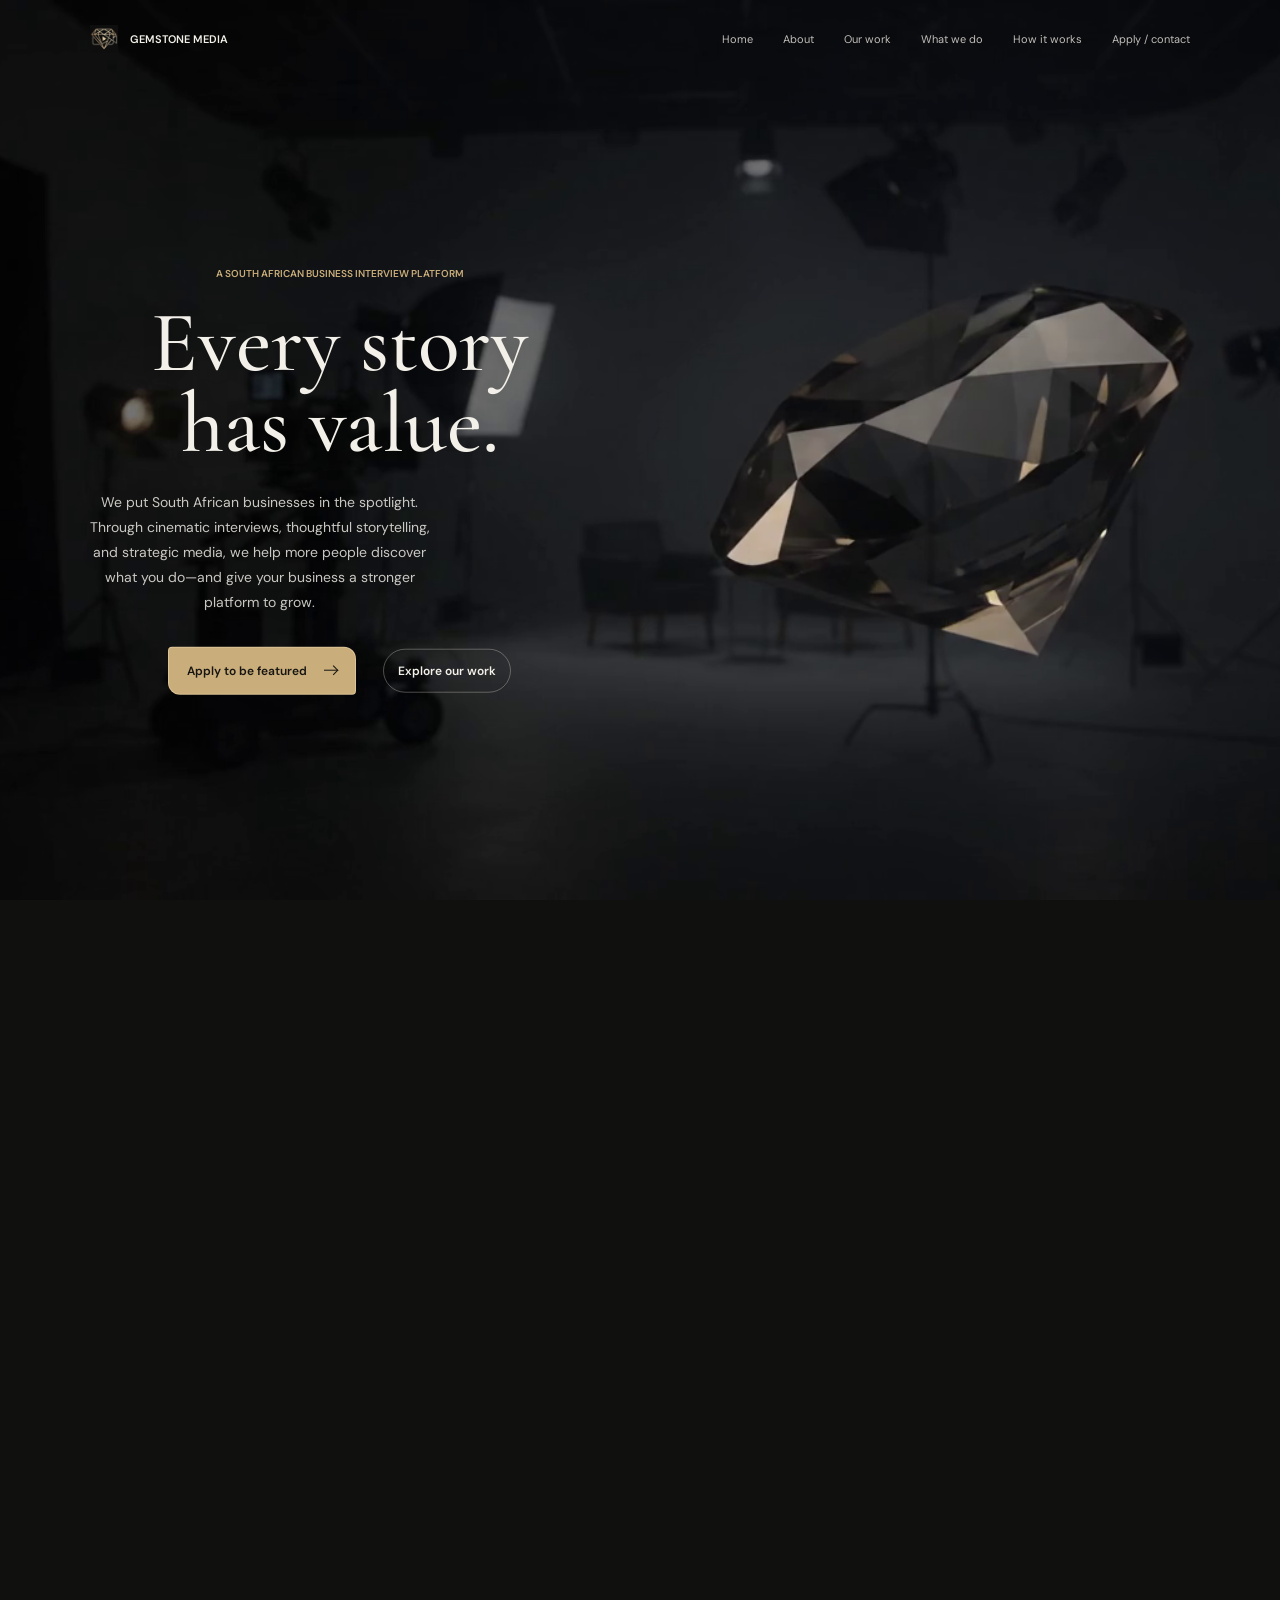
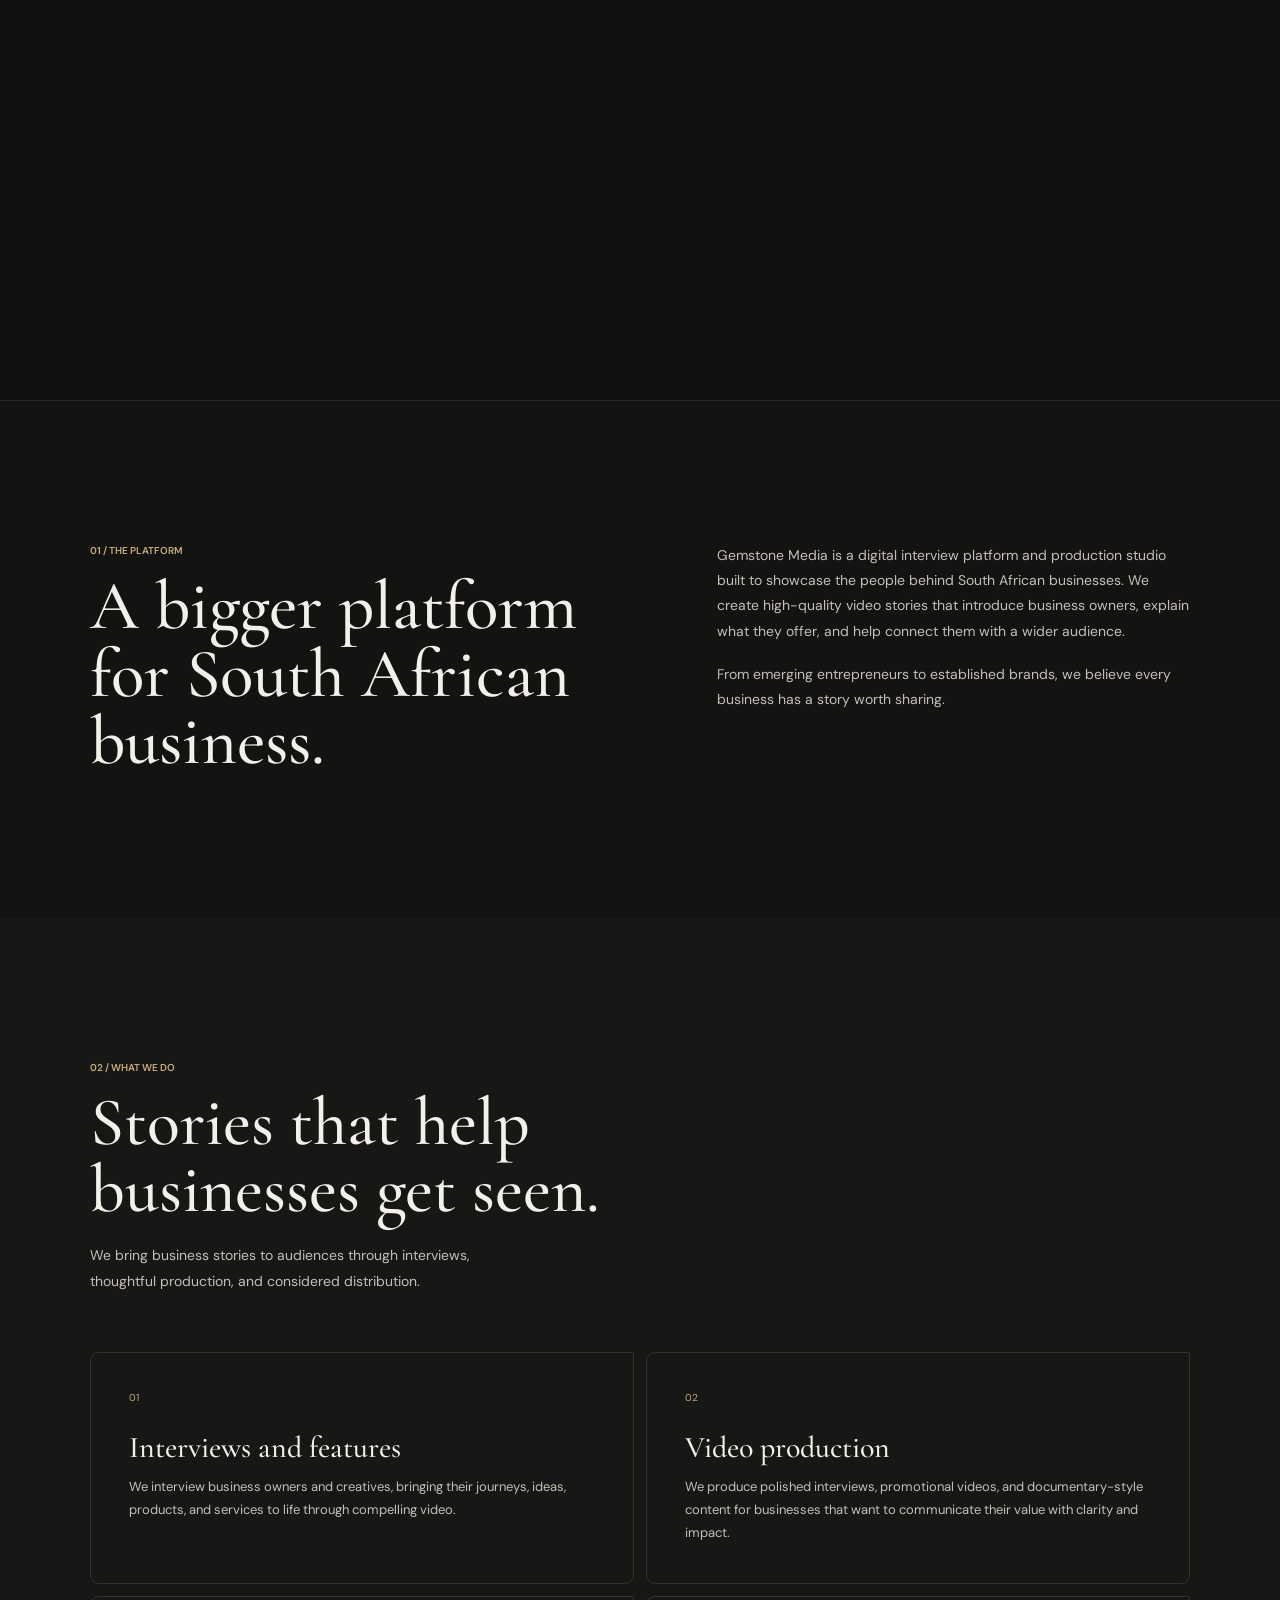
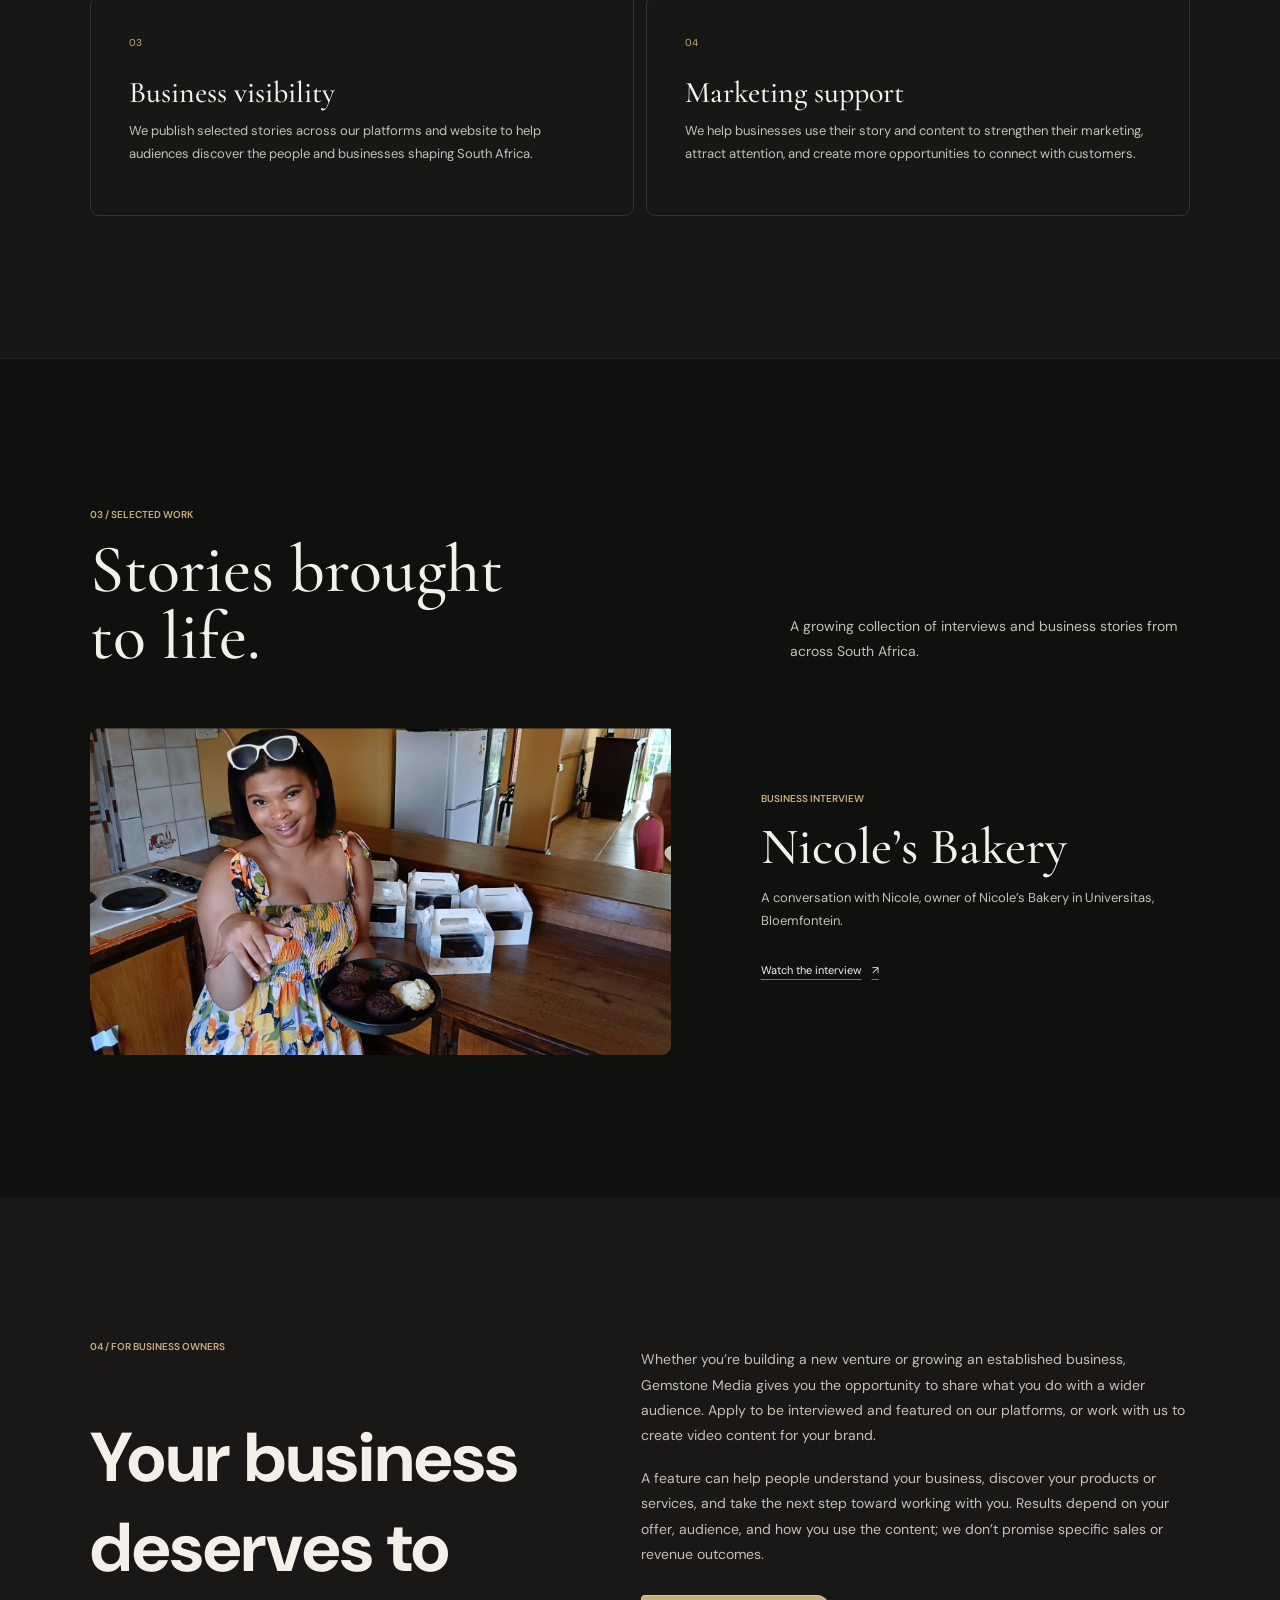
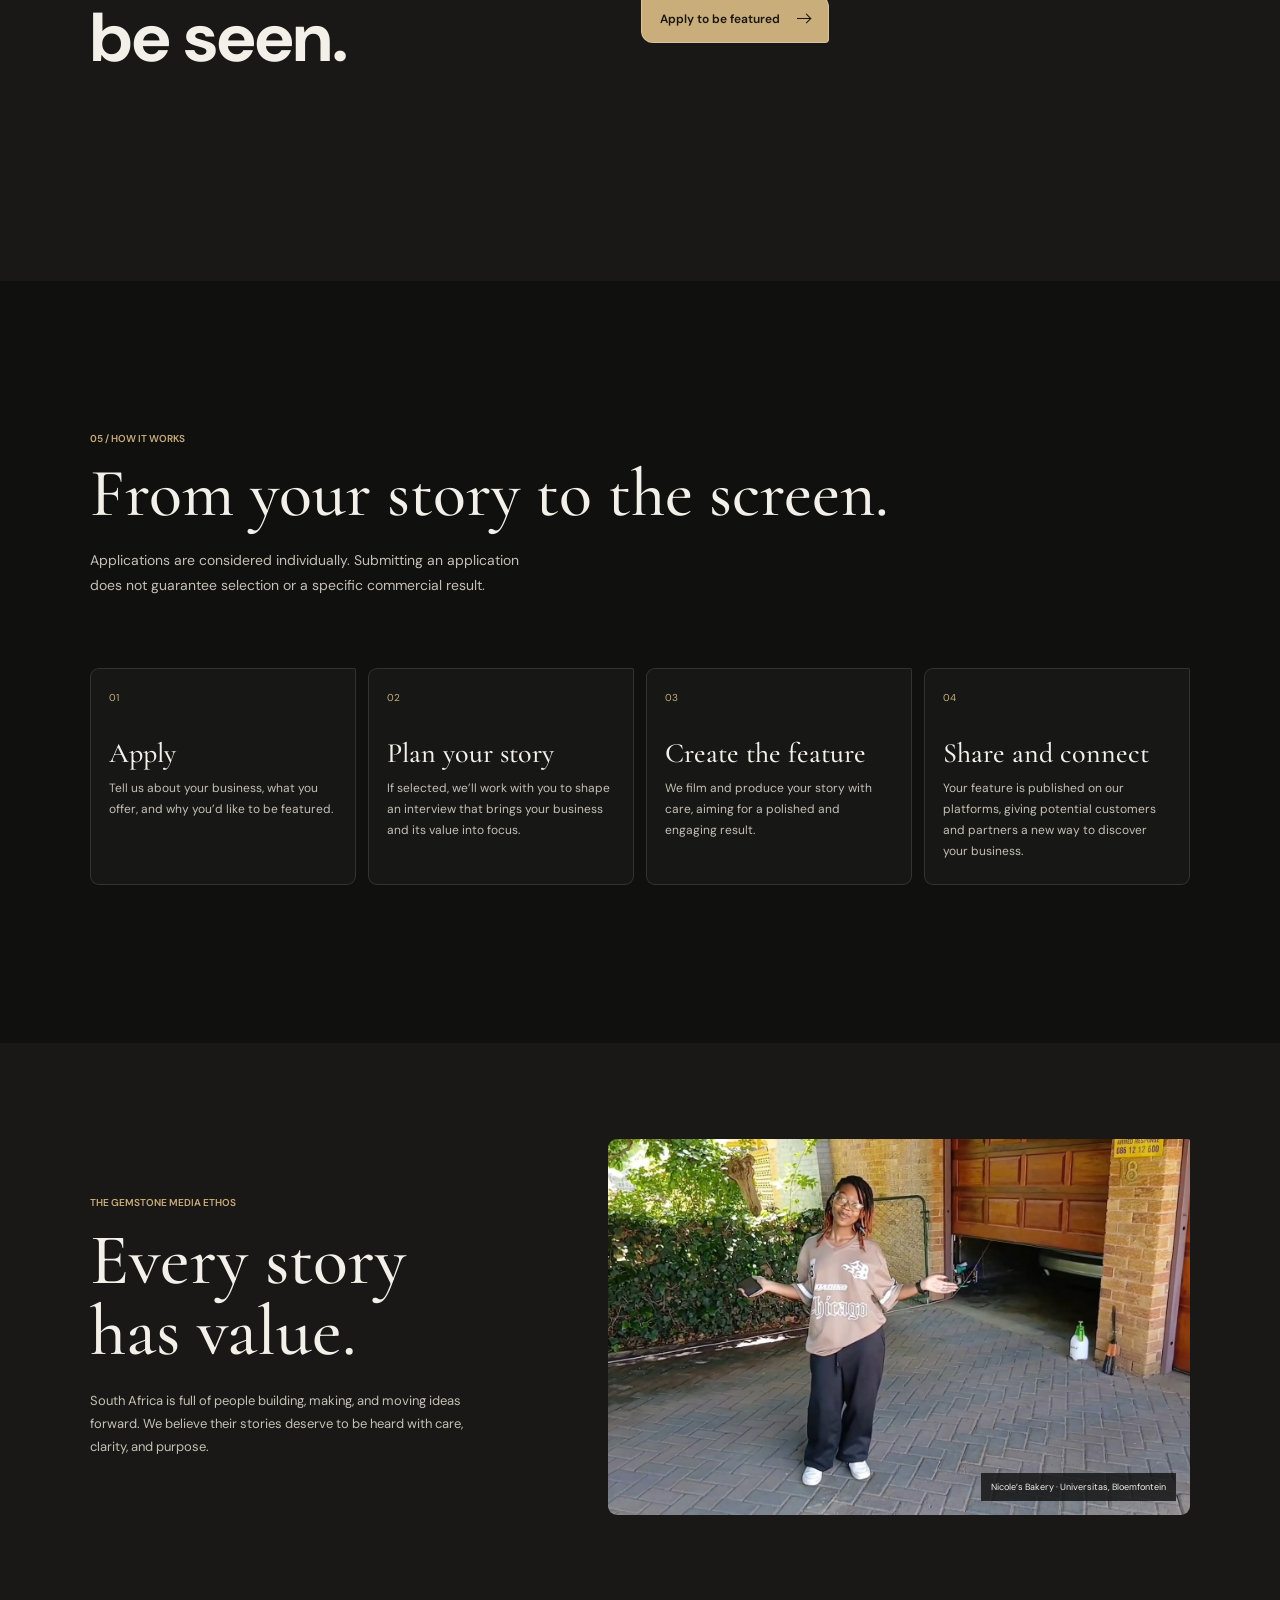
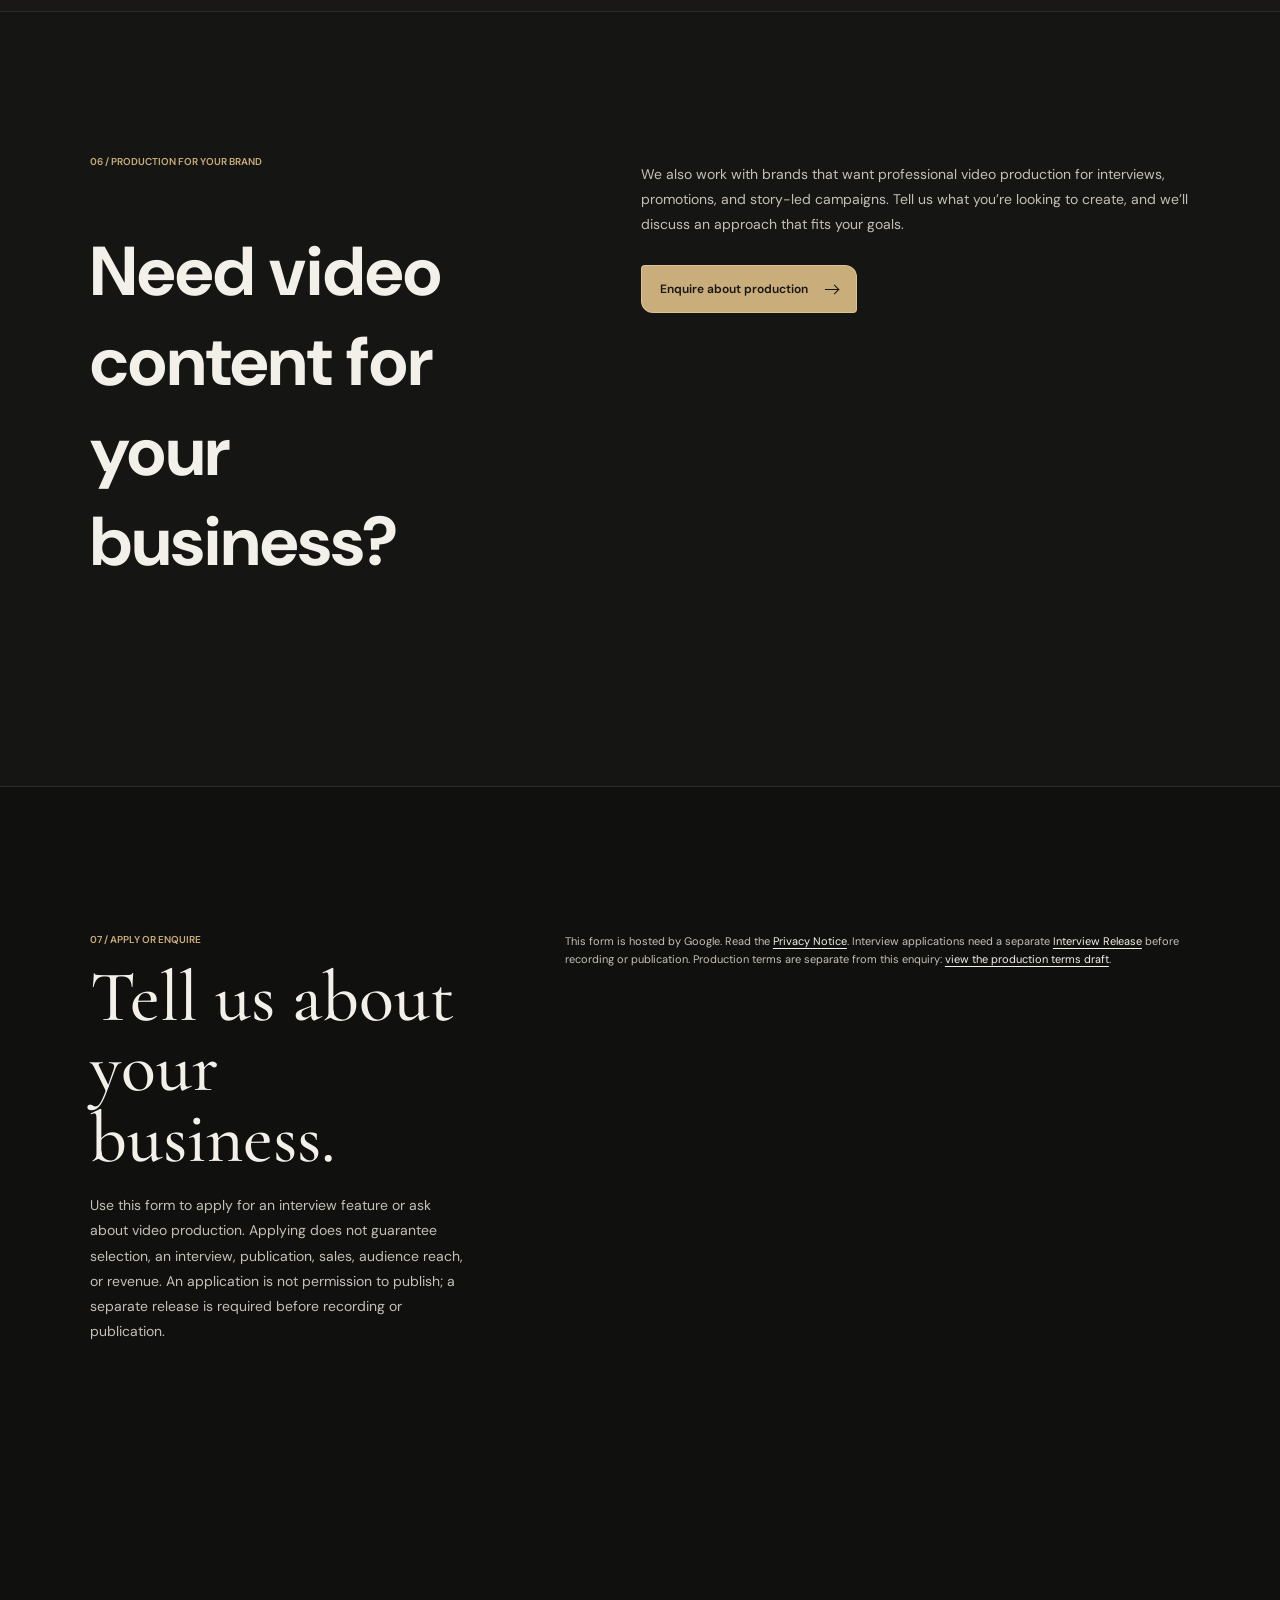
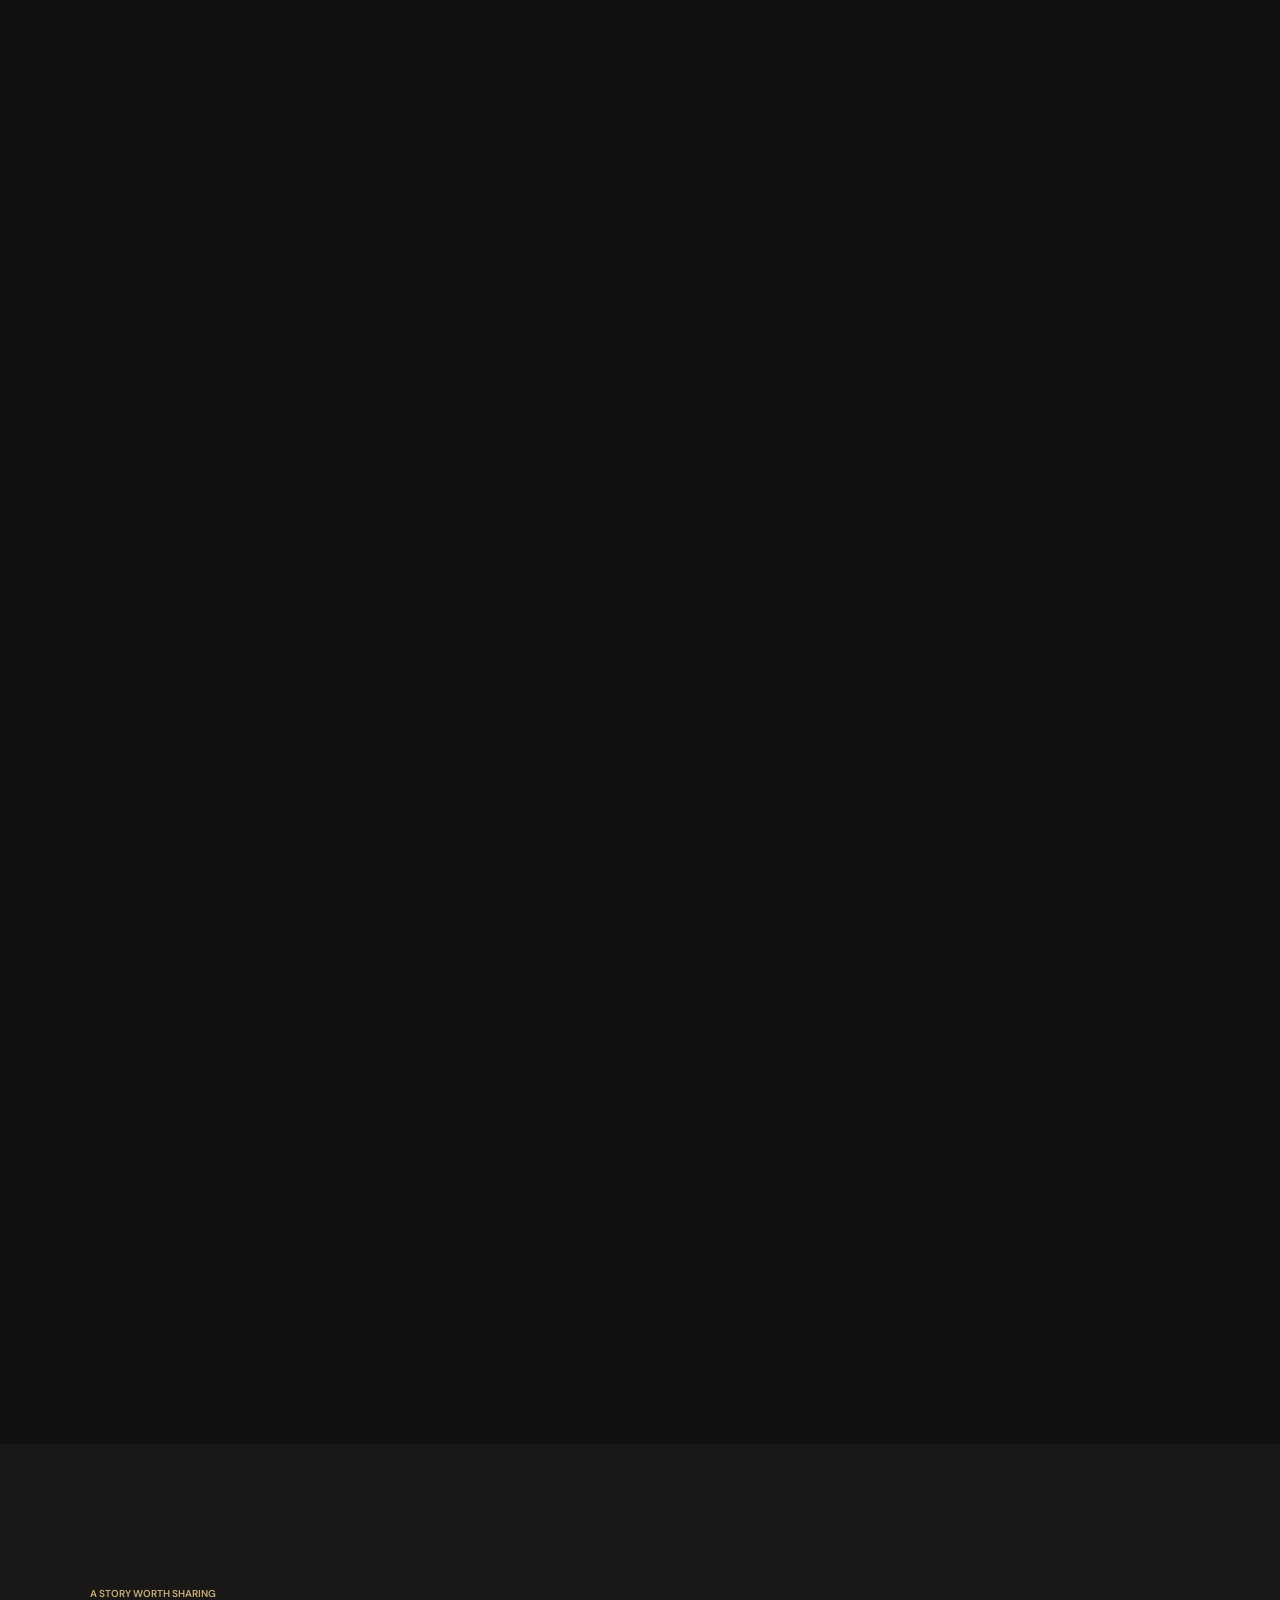
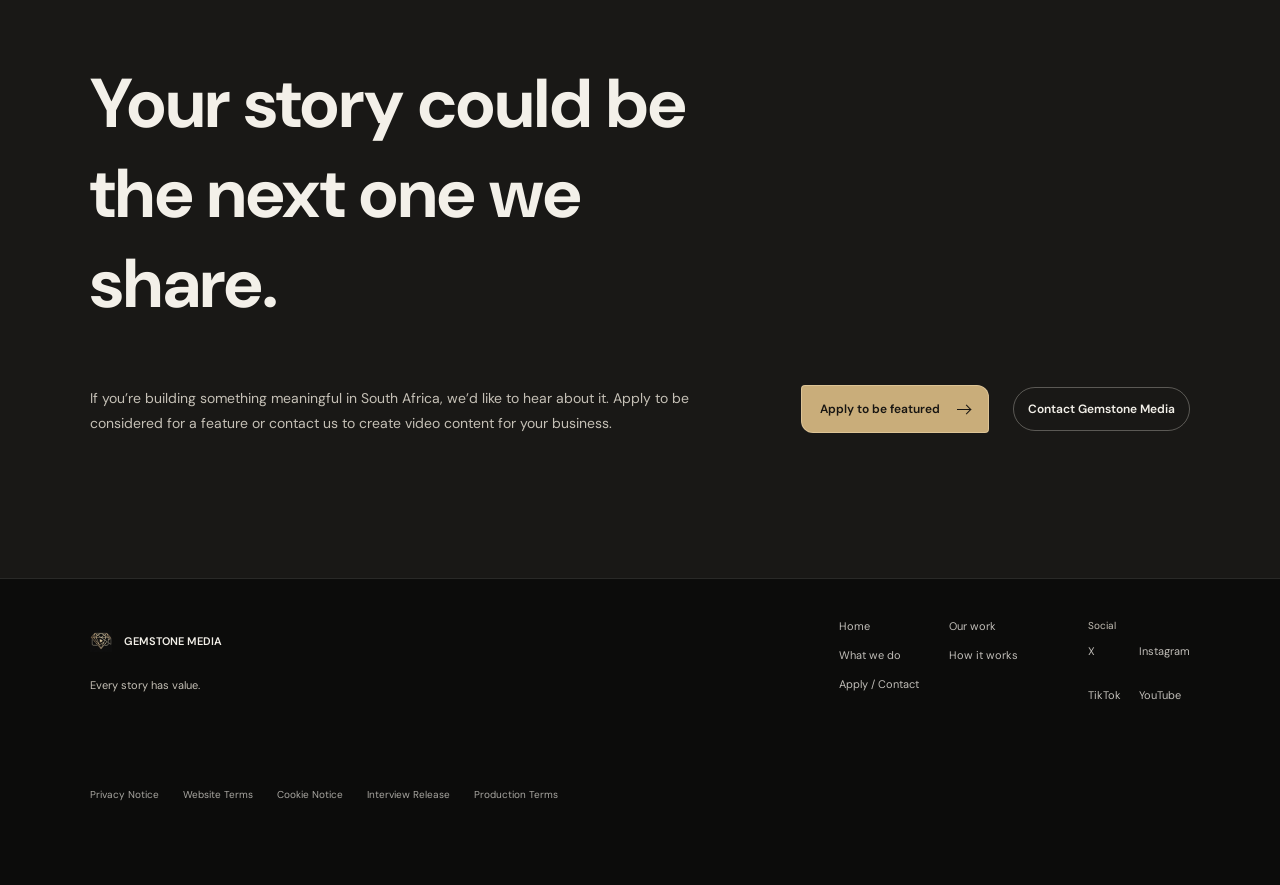
==== gemstone/index.html @ 024db3b8 "Add Gemstone Media website and policy drafts" ====
<!doctype html>
<html lang="en">
  <head>
    <meta charset="utf-8">
    <meta name="viewport" content="width=device-width, initial-scale=1">
    <meta name="theme-color" content="#10100f">
    <meta name="description" content="Gemstone Media is a South African business interview platform and video production studio. Every story has value.">
    <link rel="icon" href="/favicon/gemstone-favicon.ico" sizes="any">
    <link rel="icon" type="image/png" href="/favicon/gemstone-favicon.png" sizes="512x512">
    <link rel="apple-touch-icon" href="/favicon/gemstone-favicon.png">
    <title>Gemstone Media | South African Business Stories</title>
    <link rel="preconnect" href="https://fonts.googleapis.com">
    <link rel="preconnect" href="https://fonts.gstatic.com" crossorigin>
    <link href="https://fonts.googleapis.com/css2?family=Cormorant+Garamond:wght@400;500;600&family=DM+Sans:wght@400;500;600&display=swap" rel="stylesheet">
    <link rel="stylesheet" href="./styles.css?v=policies-draft">
    <script src="./script.js?v=business-platform-motion" defer></script>
  </head>
  <body>
    <header class="site-nav" id="site-nav">
      <a class="wordmark" href="#hero" aria-label="Gemstone Media home">
        <img class="brand-emblem" src="/favicon/gemstone-favicon.png" alt="" width="28" height="28">
        <span>GEMSTONE MEDIA</span>
      </a>
      <nav class="site-links" id="site-links" aria-label="Main navigation">
        <a href="#hero">Home</a>
        <a href="#about">About</a>
        <a href="#work">Our work</a>
        <a href="#services">What we do</a>
        <a href="#how-it-works">How it works</a>
        <a href="#contact">Apply / contact</a>
      </nav>
      <button class="nav-toggle" type="button" aria-expanded="false" aria-controls="site-links" aria-label="Open navigation">
        <span class="nav-toggle__label">Menu</span>
        <span class="nav-toggle__icon" aria-hidden="true"></span>
      </button>
    </header>

    <main>
      <section class="hero" id="hero" aria-label="Gemstone Media introduction">
        <div class="stage">
          <img class="poster" src="./frame01.png" alt="" fetchpriority="high">
          <canvas class="sequence" aria-hidden="true"></canvas>

          <div class="hero-copy">
            <p class="eyebrow" data-motion-reveal>A South African business interview platform</p>
            <h1 data-motion-reveal>Every story<br>has value.</h1>
            <p class="intro" data-motion-reveal>We put South African businesses in the spotlight. Through cinematic interviews, thoughtful storytelling, and strategic media, we help more people discover what you do—and give your business a stronger platform to grow.</p>
            <div class="actions" data-motion-reveal>
              <a class="button button--primary" href="#contact" data-project-type="Apply for an interview feature">
                Apply to be featured
                <span class="button__arrow" aria-hidden="true"></span>
              </a>
              <a class="button button--quiet" href="#work">Explore our work</a>
            </div>
          </div>

          <div class="loading" id="loading" role="status" aria-live="polite">
            <span class="loading__line" aria-hidden="true"><span id="loading-progress"></span></span>
            <span id="loading-label">Preparing the film</span>
          </div>

        </div>
      </section>

      <section class="about section" id="about" aria-labelledby="about-title">
        <div class="section-shell">
          <div class="section-heading section-heading--split" data-motion-reveal>
            <div>
              <p class="section-kicker">01 / The platform</p>
              <h2 id="about-title">A bigger platform for South African business.</h2>
            </div>
            <div class="section-lede about-copy">
              <p>Gemstone Media is a digital interview platform and production studio built to showcase the people behind South African businesses. We create high-quality video stories that introduce business owners, explain what they offer, and help connect them with a wider audience.</p>
              <p>From emerging entrepreneurs to established brands, we believe every business has a story worth sharing.</p>
            </div>
          </div>
        </div>
      </section>

      <section class="services section" id="services" aria-labelledby="services-title">
        <div class="section-shell">
          <div class="section-heading" data-motion-reveal>
            <p class="section-kicker">02 / What we do</p>
            <h2 id="services-title">Stories that help<br>businesses get seen.</h2>
            <p class="section-lede">We bring business stories to audiences through interviews, thoughtful production, and considered distribution.</p>
          </div>
          <div class="service-grid" data-motion-stagger>
            <article class="service-card" data-motion-reveal tabindex="0">
              <span class="service-number">01</span>
              <h3>Interviews and features</h3>
              <p>We interview business owners and creatives, bringing their journeys, ideas, products, and services to life through compelling video.</p>
            </article>
            <article class="service-card" data-motion-reveal tabindex="0">
              <span class="service-number">02</span>
              <h3>Video production</h3>
              <p>We produce polished interviews, promotional videos, and documentary-style content for businesses that want to communicate their value with clarity and impact.</p>
            </article>
            <article class="service-card" data-motion-reveal tabindex="0">
              <span class="service-number">03</span>
              <h3>Business visibility</h3>
              <p>We publish selected stories across our platforms and website to help audiences discover the people and businesses shaping South Africa.</p>
            </article>
            <article class="service-card" data-motion-reveal tabindex="0">
              <span class="service-number">04</span>
              <h3>Marketing support</h3>
              <p>We help businesses use their story and content to strengthen their marketing, attract attention, and create more opportunities to connect with customers.</p>
            </article>
          </div>
        </div>
      </section>

      <section class="work section" id="work" aria-labelledby="work-title">
        <div class="section-shell">
          <div class="section-heading section-heading--split" data-motion-reveal>
            <div>
              <p class="section-kicker">03 / Selected work</p>
              <h2 id="work-title">Stories brought<br>to life.</h2>
            </div>
            <p class="section-lede">A growing collection of interviews and business stories from across South Africa.</p>
          </div>
          <div class="portfolio-empty">
            <div class="portfolio-empty__visual" data-motion-reveal data-story-reveal>
              <img src="/Interviews/interview.jpg" alt="Nicole’s Bakery interview in Universitas, Bloemfontein." loading="lazy" decoding="async">
            </div>
            <div class="portfolio-empty__copy" data-motion-reveal>
              <p class="project-category">Business interview</p>
              <h3>Nicole’s Bakery</h3>
              <p>A conversation with Nicole, owner of Nicole’s Bakery in Universitas, Bloemfontein.</p>
              <a class="text-link" href="https://youtu.be/7gqPWNqNqIw" target="_blank" rel="noopener noreferrer">Watch the interview <span aria-hidden="true">↗</span></a>
            </div>
          </div>
        </div>
      </section>

      <section class="business section" id="for-business" aria-labelledby="business-title">
        <div class="section-shell business-layout">
          <div data-motion-reveal>
            <p class="section-kicker">04 / For business owners</p>
            <h2 id="business-title">Your business deserves to be seen.</h2>
          </div>
          <div class="business-copy" data-motion-reveal>
            <p>Whether you’re building a new venture or growing an established business, Gemstone Media gives you the opportunity to share what you do with a wider audience. Apply to be interviewed and featured on our platforms, or work with us to create video content for your brand.</p>
            <p>A feature can help people understand your business, discover your products or services, and take the next step toward working with you. Results depend on your offer, audience, and how you use the content; we don’t promise specific sales or revenue outcomes.</p>
            <a class="button button--primary" href="#contact" data-project-type="Apply for an interview feature">Apply to be featured <span class="button__arrow" aria-hidden="true"></span></a>
          </div>
        </div>
      </section>

      <section class="approach section" id="how-it-works" aria-labelledby="approach-title">
        <div class="section-shell">
          <div class="section-heading" data-motion-reveal>
            <p class="section-kicker">05 / How it works</p>
            <h2 id="approach-title">From your story to the screen.</h2>
            <p class="section-lede">Applications are considered individually. Submitting an application does not guarantee selection or a specific commercial result.</p>
          </div>
          <ol class="process-list" data-motion-stagger>
            <li data-motion-reveal tabindex="0">
              <span class="process-number">01</span>
              <h3>Apply</h3>
              <p>Tell us about your business, what you offer, and why you’d like to be featured.</p>
            </li>
            <li data-motion-reveal tabindex="0">
              <span class="process-number">02</span>
              <h3>Plan your story</h3>
              <p>If selected, we’ll work with you to shape an interview that brings your business and its value into focus.</p>
            </li>
            <li data-motion-reveal tabindex="0">
              <span class="process-number">03</span>
              <h3>Create the feature</h3>
              <p>We film and produce your story with care, aiming for a polished and engaging result.</p>
            </li>
            <li data-motion-reveal tabindex="0">
              <span class="process-number">04</span>
              <h3>Share and connect</h3>
              <p>Your feature is published on our platforms, giving potential customers and partners a new way to discover your business.</p>
            </li>
          </ol>
        </div>
      </section>

      <section class="statement" aria-labelledby="statement-title">
        <div class="statement-copy" data-motion-reveal>
          <p class="section-kicker">The Gemstone Media ethos</p>
          <h2 id="statement-title">Every story<br>has value.</h2>
          <p>South Africa is full of people building, making, and moving ideas forward. We believe their stories deserve to be heard with care, clarity, and purpose.</p>
        </div>
        <div class="statement-visual" data-motion-reveal>
          <img src="/Interviews/interview2.jpg" alt="Nicole at the bakery in Universitas, Bloemfontein." loading="lazy" decoding="async">
          <span>Nicole’s Bakery · Universitas, Bloemfontein</span>
        </div>
      </section>

      <section class="production section" id="production" aria-labelledby="production-title">
        <div class="section-shell production-layout">
          <div data-motion-reveal>
            <p class="section-kicker">06 / Production for your brand</p>
            <h2 id="production-title">Need video content for your business?</h2>
          </div>
          <div class="production-copy" data-motion-reveal>
            <p>We also work with brands that want professional video production for interviews, promotions, and story-led campaigns. Tell us what you’re looking to create, and we’ll discuss an approach that fits your goals.</p>
            <a class="button button--primary" href="#contact" data-project-type="Book video production">Enquire about production <span class="button__arrow" aria-hidden="true"></span></a>
          </div>
        </div>
      </section>

      <section class="contact section" id="contact" aria-labelledby="contact-title">
        <div class="section-shell contact-layout">
          <div class="contact-copy" data-motion-reveal>
            <p class="section-kicker">07 / Apply or enquire</p>
            <h2 id="contact-title">Tell us about your business.</h2>
            <p class="section-lede">Use this form to apply for an interview feature or ask about video production. Applying does not guarantee selection, an interview, publication, sales, audience reach, or revenue. An application is not permission to publish; a separate release is required before recording or publication.</p>
          </div>

          <div class="contact-form-column" data-motion-reveal>
            <p class="form-policy-note">This form is hosted by Google. Read the <a href="./policies.html#privacy">Privacy Notice</a>. Interview applications need a separate <a href="./policies.html#interview-release">Interview Release</a> before recording or publication. Production terms are separate from this enquiry: <a href="./policies.html#production-terms">view the production terms draft</a>.</p>
            <iframe class="google-form" src="https://docs.google.com/forms/d/e/1FAIpQLScp8tfq9XGEBHHZIlLM1CYKc4zJ55q-HhqKnSXCd46cBaJwWw/viewform?embedded=true" title="Gemstone Media application and enquiry form" width="640" height="1906" frameborder="0" marginheight="0" marginwidth="0" loading="lazy">Loading…</iframe>
          </div>
        </div>
      </section>

      <section class="closing section" aria-labelledby="closing-title">
        <div class="section-shell closing-layout" data-motion-reveal>
          <div>
            <p class="section-kicker">A story worth sharing</p>
            <h2 id="closing-title">Your story could be the next one we share.</h2>
            <p class="section-lede">If you’re building something meaningful in South Africa, we’d like to hear about it. Apply to be considered for a feature or contact us to create video content for your business.</p>
          </div>
          <div class="actions closing-actions">
            <a class="button button--primary" href="#contact" data-project-type="Apply for an interview feature">Apply to be featured <span class="button__arrow" aria-hidden="true"></span></a>
            <a class="button button--quiet" href="#contact">Contact Gemstone Media</a>
          </div>
        </div>
      </section>
    </main>

    <footer class="site-footer">
      <div class="section-shell footer-top" data-motion-reveal>
        <div class="footer-brand">
          <a class="wordmark" href="#hero" aria-label="Gemstone Media home">
            <img class="brand-emblem brand-emblem--footer" src="/favicon/gemstone-favicon.png" alt="" width="22" height="22" loading="lazy">
            <span>GEMSTONE MEDIA</span>
          </a>
          <p>Every story has value.</p>
        </div>
        <nav class="footer-links" aria-label="Footer navigation">
          <a href="#hero">Home</a>
          <a href="#work">Our work</a>
          <a href="#services">What we do</a>
          <a href="#how-it-works">How it works</a>
          <a href="#contact">Apply / Contact</a>
        </nav>
        <nav class="social-links" aria-label="Gemstone Media social media">
          <span class="social-links__label">Social</span>
          <a href="https://x.com/UnfoldingZintle" target="_blank" rel="noopener noreferrer" aria-label="Gemstone Media on X">X</a>
          <a href="https://www.instagram.com/gemstone_media_sa" target="_blank" rel="noopener noreferrer" aria-label="Gemstone Media on Instagram">Instagram</a>
          <a href="https://www.tiktok.com/@gemstonemedia_sa" target="_blank" rel="noopener noreferrer" aria-label="Gemstone Media on TikTok">TikTok</a>
          <a href="https://www.youtube.com/@lilzee_shazzy" target="_blank" rel="noopener noreferrer" aria-label="Gemstone Media on YouTube">YouTube</a>
        </nav>
      </div>
      <nav class="section-shell footer-policy-links" aria-label="Policies and release information">
        <a href="./policies.html#privacy">Privacy Notice</a>
        <a href="./policies.html#website-terms">Website Terms</a>
        <a href="./policies.html#cookie-notice">Cookie Notice</a>
        <a href="./policies.html#interview-release">Interview Release</a>
        <a href="./policies.html#production-terms">Production Terms</a>
      </nav>
      <div class="section-shell footer-bottom" data-motion-reveal>
        <span>© <span id="current-year">2026</span> Gemstone Media</span>
        <a href="#hero">Back to top ↑</a>
      </div>
    </footer>
  </body>
</html>
---- gemstone/styles.css ----
:root {
  color-scheme: dark;
  --ink: #f3f0e9;
  --muted: #c5c0b6;
  --gold: #c9ad7a;
  --charcoal: #10100f;
  --page-gutter: clamp(28px, 7vw, 112px);
  font-family: "DM Sans", sans-serif;
  background: var(--charcoal);
  color: var(--ink);
  font-synthesis: none;
  text-rendering: optimizeLegibility;
  -webkit-font-smoothing: antialiased;
  -moz-osx-font-smoothing: grayscale;
}

* {
  box-sizing: border-box;
}

html {
  scroll-behavior: smooth;
  background: var(--charcoal);
}

body {
  min-width: 0;
  margin: 0;
  background: var(--charcoal);
}

a {
  color: inherit;
}

.hero {
  position: relative;
  min-height: 100vh;
  min-height: 100svh;
  background: var(--charcoal);
}

.hero.is-scrollable {
  height: 400vh;
  height: 400svh;
}

.hero::after {
  position: absolute;
  z-index: 3;
  right: 0;
  bottom: 0;
  left: 0;
  height: 20svh;
  min-height: 100px;
  pointer-events: none;
  background: linear-gradient(180deg, transparent, rgba(16, 16, 15, 0.54) 58%, var(--charcoal));
  content: "";
}

.stage {
  position: sticky;
  top: 0;
  height: 100vh;
  height: 100svh;
  height: 100dvh;
  min-height: 0;
  overflow: hidden;
  isolation: isolate;
  background: var(--charcoal);
}

.sequence,
.poster {
  position: absolute;
  inset: 0;
  display: block;
  width: 100%;
  height: 100%;
  object-fit: cover;
  object-position: 54% center;
}

.sequence {
  z-index: 1;
}

.sequence.is-hidden {
  display: none;
}

.poster {
  z-index: 0;
}

.hero-copy,
.loading,
.frame-count {
  position: absolute;
  z-index: 2;
}

.site-nav {
  position: fixed;
  z-index: 20;
  top: 0;
  right: 0;
  left: 0;
  min-height: calc(78px + env(safe-area-inset-top));
  display: flex;
  align-items: center;
  justify-content: space-between;
  gap: 32px;
  padding: env(safe-area-inset-top) max(var(--page-gutter), calc(env(safe-area-inset-right) + 16px)) 0 max(var(--page-gutter), calc(env(safe-area-inset-left) + 16px));
  border-bottom: 1px solid transparent;
  transition: background-color 180ms ease, border-color 180ms ease, backdrop-filter 180ms ease;
}

.site-nav.is-scrolled,
.site-nav.is-open {
  border-color: rgba(243, 240, 233, 0.1);
  background: rgba(16, 16, 15, 0.94);
  backdrop-filter: blur(12px);
}

.site-links {
  display: inline-flex;
  align-items: center;
  gap: 30px;
}

.site-links a,
.footer-links a {
  color: rgba(243, 240, 233, 0.78);
  font-size: 11px;
  text-decoration: none;
  transition: color 160ms ease;
}

.site-links a {
  display: inline-flex;
  min-height: 44px;
  align-items: center;
}

.site-links a:hover,
.footer-links a:hover {
  color: var(--gold);
}

.nav-toggle {
  display: none;
  min-height: 44px;
  align-items: center;
  gap: 11px;
  padding: 10px 0 10px 10px;
  border: 0;
  background: transparent;
  color: var(--ink);
  font: inherit;
  font-size: 11px;
  cursor: pointer;
}

.nav-toggle__icon,
.nav-toggle__icon::before,
.nav-toggle__icon::after {
  display: block;
  width: 16px;
  height: 1px;
  background: currentColor;
}

.nav-toggle__icon {
  position: relative;
}

.nav-toggle__icon::before,
.nav-toggle__icon::after {
  position: absolute;
  left: 0;
  content: "";
}

.nav-toggle__icon::before {
  top: -5px;
}

.nav-toggle__icon::after {
  top: 5px;
}

.wordmark {
  display: inline-flex;
  min-height: 44px;
  align-items: center;
  gap: 12px;
  color: var(--ink);
  font-size: 11px;
  font-weight: 600;
  text-decoration: none;
}

.brand-emblem {
  display: block;
  width: 28px;
  height: 28px;
  flex: 0 0 auto;
  object-fit: contain;
}

.brand-emblem--footer {
  width: 22px;
  height: 22px;
}

.hero-copy {
  top: 50%;
  left: max(var(--page-gutter), calc(env(safe-area-inset-left) + 16px));
  width: min(500px, 43vw);
  transform: translateY(-43%);
}

.eyebrow {
  margin: 0 0 22px;
  color: var(--gold);
  font-size: 10px;
  font-weight: 600;
  line-height: 1.5;
  text-transform: uppercase;
}

h1 {
  margin: 0;
  color: var(--ink);
  font-family: "Cormorant Garamond", Georgia, serif;
  font-size: 86px;
  font-weight: 500;
  line-height: 0.94;
  text-shadow: 0 1px 18px rgba(0, 0, 0, 0.22);
}

.intro {
  max-width: 340px;
  margin: 25px 0 0;
  color: rgba(243, 240, 233, 0.82);
  font-size: 14px;
  line-height: 1.8;
  text-shadow: 0 1px 12px rgba(0, 0, 0, 0.45);
}

.actions {
  display: flex;
  align-items: center;
  gap: 27px;
  margin-top: 31px;
}

.button {
  display: inline-flex;
  min-height: 48px;
  align-items: center;
  justify-content: center;
  gap: 17px;
  font-size: 12px;
  font-weight: 600;
  text-decoration: none;
  transition: background-color 160ms ease, color 160ms ease, border-color 160ms ease;
}

.button--primary {
  padding: 0 18px;
  background: var(--gold);
  color: #171512;
}

.button--primary:hover {
  border-color: #e1c99b;
  background: #e1c99b;
}

.button--quiet {
  min-height: 38px;
  border-bottom: 1px solid rgba(243, 240, 233, 0.48);
  color: var(--ink);
}

.button--quiet:hover {
  border-color: var(--gold);
  color: var(--gold);
}

.button:focus-visible,
.wordmark:focus-visible {
  outline: 2px solid var(--ink);
  outline-offset: 5px;
}

.button__arrow {
  position: relative;
  width: 13px;
  height: 1px;
  background: currentColor;
}

.button__arrow::after {
  position: absolute;
  top: -3px;
  right: 0;
  width: 6px;
  height: 6px;
  border-top: 1px solid currentColor;
  border-right: 1px solid currentColor;
  content: "";
  transform: rotate(45deg);
}

.loading {
  right: max(var(--page-gutter), calc(env(safe-area-inset-right) + 16px));
  bottom: calc(36px + env(safe-area-inset-bottom));
  display: flex;
  align-items: center;
  gap: 10px;
  color: rgba(243, 240, 233, 0.72);
  font-size: 9px;
  text-transform: uppercase;
  transition: opacity 300ms ease;
}

.loading__line {
  width: 34px;
  height: 1px;
  background: rgba(243, 240, 233, 0.3);
}

.loading__line span {
  display: block;
  width: 0;
  height: 100%;
  background: var(--gold);
  transition: width 120ms linear;
}

.loading.is-hidden {
  opacity: 0;
  pointer-events: none;
}

.frame-count {
  right: max(var(--page-gutter), calc(env(safe-area-inset-right) + 16px));
  bottom: calc(67px + env(safe-area-inset-bottom));
  margin: 0;
  color: rgba(243, 240, 233, 0.74);
  font-size: 9px;
}

.frame-count__divider {
  padding: 0 7px;
  color: var(--gold);
}

.sequence-end {
  position: absolute;
  bottom: 0;
  left: 0;
  width: 1px;
  height: 1px;
}

@media (min-width: 1500px) {
  h1 {
    font-size: 96px;
  }
}

@media (max-width: 900px) {
  :root {
    --page-gutter: 44px;
  }

  .hero.is-scrollable {
    height: 360svh;
  }

  .hero-copy {
    width: min(470px, 54vw);
  }

  h1 {
    font-size: 72px;
  }
}

@media (max-width: 600px) {
  :root {
    --page-gutter: 25px;
  }

  .site-nav {
    min-height: calc(68px + env(safe-area-inset-top));
  }

  .stage {
    min-height: 0;
  }

  .sequence,
  .poster {
    object-position: 68% center;
  }

  .hero-copy {
    top: calc(env(safe-area-inset-top) + 68px + clamp(12px, 3svh, 28px));
    right: max(var(--page-gutter), calc(env(safe-area-inset-right) + 16px));
    left: max(var(--page-gutter), calc(env(safe-area-inset-left) + 16px));
    width: auto;
    transform: none;
  }

  .hero.is-scrollable {
    height: 320svh;
  }

  .eyebrow {
    margin-bottom: 12px;
    font-size: 9px;
  }

  h1 {
    font-size: clamp(38px, 11vw, 48px);
    line-height: 0.94;
  }

  .intro {
    max-width: 290px;
    margin-top: 12px;
    font-size: 12px;
    line-height: 1.5;
  }

  .actions {
    flex-wrap: wrap;
    gap: 10px 22px;
    margin-top: 13px;
  }

  .hero-copy .button {
    min-height: 44px;
    font-size: 11px;
  }

  .button--primary {
    padding: 0 14px;
  }

  .loading {
    bottom: calc(20px + env(safe-area-inset-bottom));
    left: max(var(--page-gutter), calc(env(safe-area-inset-left) + 16px));
    right: auto;
    font-size: 8px;
  }

  .frame-count {
    right: max(var(--page-gutter), calc(env(safe-area-inset-right) + 16px));
    bottom: calc(20px + env(safe-area-inset-bottom));
  }
}

@media (max-width: 360px) {
  h1 {
    font-size: 38px;
  }
}

@media (max-width: 900px) and (max-height: 500px) {
  .hero.is-scrollable {
    height: 320svh;
  }

  .hero-copy {
    top: calc(env(safe-area-inset-top) + 68px + clamp(8px, 4svh, 20px));
    right: max(var(--page-gutter), calc(env(safe-area-inset-right) + 16px));
    left: max(var(--page-gutter), calc(env(safe-area-inset-left) + 16px));
    width: min(440px, 56vw);
    transform: none;
  }

  h1 {
    font-size: clamp(38px, 13svh, 52px);
  }

  .eyebrow {
    margin-bottom: 8px;
  }

  .intro {
    margin-top: 10px;
    font-size: 12px;
    line-height: 1.45;
  }

  .actions {
    gap: 12px 18px;
    margin-top: 10px;
  }

  .hero-copy .button {
    min-height: 44px;
  }

  .loading {
    bottom: calc(12px + env(safe-area-inset-bottom));
  }

  .frame-count {
    bottom: calc(40px + env(safe-area-inset-bottom));
  }
}

.hero-copy {
  text-align: center;
}

.intro {
  margin-right: auto;
  margin-left: auto;
}

.hero-copy .actions {
  justify-content: center;
}

@media (prefers-reduced-motion: reduce) {
  html {
    scroll-behavior: auto;
  }

  *,
  *::before,
  *::after {
    transition-duration: 0.01ms !important;
  }
}
    height: 100vh;
    height: 100svh;
    height: 100dvh;
  height: 100svh;
  min-height: 540px;
  overflow: hidden;
  isolation: isolate;
  background: var(--charcoal);
}

.sequence,
.poster {
  position: absolute;
    min-height: calc(78px + env(safe-area-inset-top));
  display: block;
  width: 100%;
  height: 100%;
  object-fit: cover;
  object-position: 54% center;
}

.sequence {
  z-index: 1;
}

.sequence.is-hidden {
  display: none;
}

.poster {
  z-index: 0;
}

.hero-copy,
.loading,
.frame-count {
  position: absolute;
  z-index: 2;
}

.site-nav {
  position: fixed;
    left: max(var(--page-gutter), calc(env(safe-area-inset-left) + 16px));
  top: 0;
  right: 0;
  left: 0;
    right: max(var(--page-gutter), calc(env(safe-area-inset-right) + 16px));
    bottom: calc(36px + env(safe-area-inset-bottom));
  align-items: center;
  justify-content: space-between;
  gap: 32px;
    right: max(var(--page-gutter), calc(env(safe-area-inset-right) + 16px));
    bottom: calc(67px + env(safe-area-inset-bottom));
  transition: background-color 180ms ease, border-color 180ms ease, backdrop-filter 180ms ease;
}

.site-nav.is-scrolled,
.site-nav.is-open {
  border-color: rgba(243, 240, 233, 0.1);
  background: rgba(16, 16, 15, 0.94);
  backdrop-filter: blur(12px);
}

.site-links a,
.footer-links a {
  color: rgba(243, 240, 233, 0.78);
  font-size: 11px;
  text-decoration: none;
  transition: color 160ms ease;
}
.site-links a:hover,
.footer-links a:hover {
  color: var(--gold);
}
.nav-toggle {
  display: none;
  align-items: center;
  gap: 11px;
  padding: 10px 0 10px 10px;
  border: 0;
  background: transparent;
  color: var(--ink);
  font: inherit;
  font-size: 11px;
  cursor: pointer;
}

.nav-toggle__icon,
.nav-toggle__icon::before,
.nav-toggle__icon::after {
  display: block;
  width: 16px;
  height: 1px;
  background: currentColor;
}

.nav-toggle__icon {
  position: relative;
}

.nav-toggle__icon::before,
.nav-toggle__icon::after {
  position: absolute;
  left: 0;
  content: "";
}

.nav-toggle__icon::before {
  top: -5px;
}

.nav-toggle__icon::after {
  top: 5px;
}

.wordmark {
  display: inline-flex;
  align-items: center;
  gap: 12px;
  color: var(--ink);
  font-size: 11px;
  font-weight: 600;
  text-decoration: none;
}

.brand-emblem {
  display: block;
  width: 28px;
  height: 28px;
  flex: 0 0 auto;
  object-fit: contain;
}

.brand-emblem--footer {
  width: 22px;
  height: 22px;
}

.hero-copy {
  top: 50%;
  left: var(--page-gutter);
  width: min(500px, 43vw);
  transform: translateY(-43%);
}

.eyebrow {
  margin: 0 0 22px;
  color: var(--gold);
  font-size: 10px;
  font-weight: 600;
  line-height: 1.5;
  text-transform: uppercase;
}

h1 {
  margin: 0;
  color: var(--ink);
  font-family: "Cormorant Garamond", Georgia, serif;
  font-size: 86px;
  font-weight: 500;
  line-height: 0.94;
  text-shadow: 0 1px 18px rgba(0, 0, 0, 0.22);
}

.intro {
  max-width: 340px;
  margin: 25px 0 0;
  color: rgba(243, 240, 233, 0.82);
  font-size: 14px;
  line-height: 1.8;
  text-shadow: 0 1px 12px rgba(0, 0, 0, 0.45);
}

.actions {
  display: flex;
  align-items: center;
  gap: 27px;
  margin-top: 31px;
}

.button {
  display: inline-flex;
  min-height: 48px;
  align-items: center;
  justify-content: center;
  gap: 17px;
  font-size: 12px;
  font-weight: 600;
  text-decoration: none;
  transition: background-color 160ms ease, color 160ms ease, border-color 160ms ease;
}

.button--primary {
  padding: 0 18px;
  background: var(--gold);
  color: #171512;
}

.button--primary:hover {
  border-color: #e1c99b;
  background: #e1c99b;
}

.button--quiet {
  min-height: 38px;
  border-bottom: 1px solid rgba(243, 240, 233, 0.48);
  color: var(--ink);
}

.button--quiet:hover {
  border-color: var(--gold);
  color: var(--gold);
}

.button:focus-visible,
.wordmark:focus-visible {
  outline: 2px solid var(--ink);
  outline-offset: 5px;
}

.button__arrow {
  position: relative;
  width: 13px;
  height: 1px;
  background: currentColor;
}

.button__arrow::after {
  position: absolute;
  top: -3px;
  right: 0;
  width: 6px;
  height: 6px;
  border-top: 1px solid currentColor;
  border-right: 1px solid currentColor;
  content: "";
  transform: rotate(45deg);
}

.loading {
  right: var(--page-gutter);
  bottom: 36px;
  display: flex;
  align-items: center;
  gap: 10px;
  color: rgba(243, 240, 233, 0.72);
  font-size: 9px;
  text-transform: uppercase;
  transition: opacity 300ms ease;
}

.loading__line {
  width: 34px;
  height: 1px;
  background: rgba(243, 240, 233, 0.3);
}

.loading__line span {
  display: block;
  width: 0;
  height: 100%;
  background: var(--gold);
  transition: width 120ms linear;
}

.loading.is-hidden {
  opacity: 0;
  pointer-events: none;
}

.frame-count {
  right: var(--page-gutter);
  bottom: 67px;
  margin: 0;
  color: rgba(243, 240, 233, 0.74);
  font-size: 9px;
}

.frame-count__divider {
  padding: 0 7px;
  color: var(--gold);
}

.sequence-end {
  position: absolute;
  bottom: 0;
  left: 0;
  width: 1px;
  height: 1px;
}

@media (min-width: 1500px) {
  h1 {
    font-size: 96px;
  }
}

@media (max-width: 900px) {
  :root {
    --page-gutter: 44px;
  }

  .hero-copy {
    width: min(470px, 54vw);
  }

  h1 {
    font-size: 72px;
  }
}

@media (max-width: 600px) {
  :root {
    --page-gutter: 25px;
  }

  .stage {
    min-height: 500px;
  }

  .sequence,
  .poster {
    object-position: 68% center;
  }

  .masthead {
    top: 25px;
  }

  .masthead__note {
    font-size: 9px;
  }

  .hero-copy {
    top: 8%;
    bottom: auto;
    width: min(390px, calc(100% - 50px));
    transform: none;
  }

  .eyebrow {
    margin-bottom: 12px;
    font-size: 9px;
  }

  h1 {
    font-size: 42px;
    line-height: 0.94;
  }

  .intro {
    max-width: 290px;
    margin-top: 12px;
    font-size: 12px;
    line-height: 1.5;
  }

  .actions {
    flex-wrap: wrap;
    gap: 10px 22px;
    margin-top: 13px;
  }

  .button {
    min-height: 44px;
    font-size: 11px;
  }

  .button--primary {
    padding: 0 14px;
  }

  .loading {
    bottom: 25px;
    left: var(--page-gutter);
    right: auto;
    font-size: 8px;
  }

  .frame-count {
    right: var(--page-gutter);
    bottom: 25px;
  }
}

@media (max-width: 360px) {
  h1 {
    font-size: 38px;
  }
}

@media (prefers-reduced-motion: reduce) {
  html {
    scroll-behavior: auto;
  }

  *,
  *::before,
  *::after {
    transition-duration: 0.01ms !important;
  }
}

.section {
  padding: 142px 0;
  scroll-margin-top: 88px;
}

.section-shell {
  width: min(1320px, calc(100% - 2 * var(--page-gutter)));
  margin: 0 auto;
}

.section-kicker,
.project-category {
  margin: 0;
  color: var(--gold);
  font-size: 10px;
  font-weight: 600;
  line-height: 1.5;
  text-transform: uppercase;
}

.section-heading {
  margin-bottom: 58px;
}

.section-heading--split {
  display: grid;
  grid-template-columns: 1.1fr 0.7fr;
  align-items: end;
  gap: 70px;
}

.section-heading h2,
.services-heading h2,
.contact-copy h2,
.statement-copy h2 {
  margin: 15px 0 0;
  color: var(--ink);
  font-family: "Cormorant Garamond", Georgia, serif;
  font-size: 68px;
  font-weight: 500;
  line-height: 0.98;
}

.section-lede {
  max-width: 430px;
  margin: 20px 0 0;
  color: var(--muted);
  font-size: 14px;
  line-height: 1.8;
}

.section-heading--split .section-lede {
  margin: 0 0 6px;
}

.work {
  position: relative;
  padding-top: 148px;
  border-top: 1px solid rgba(243, 240, 233, 0.08);
  background: var(--charcoal);
}

.project-grid {
  display: grid;
  grid-template-columns: repeat(3, minmax(0, 1fr));
  align-items: start;
  gap: 24px;
}

.project-card {
  min-width: 0;
}

.project-card--offset {
  margin-top: 64px;
}

.project-visual {
  position: relative;
  display: block;
  overflow: hidden;
  aspect-ratio: 1.25;
  background: #20201e;
  color: var(--ink);
  text-decoration: none;
}

.project-visual,
.portfolio-empty__visual,
.statement-visual {
  border-radius: 9px 2px 9px 9px;
}

.project-visual::after {
  position: absolute;
  inset: 50% 0 0;
  background: linear-gradient(180deg, transparent, rgba(9, 9, 8, 0.38));
  content: "";
  pointer-events: none;
}

.project-visual img {
  display: block;
  width: 100%;
  height: 100%;
  object-fit: cover;
  object-position: center;
  transition: transform 350ms ease;
}

.project-visual:hover img,
.project-visual:focus-visible img {
  transform: scale(1.035);
}

.project-placeholder {
  position: absolute;
  z-index: 1;
  bottom: 17px;
  left: 17px;
  padding: 8px 10px;
  background: rgba(16, 16, 15, 0.78);
  color: var(--ink);
  font-size: 9px;
}

.project-arrow {
  position: absolute;
  z-index: 1;
  top: 15px;
  right: 15px;
  display: grid;
  width: 34px;
  height: 34px;
  place-items: center;
  border: 1px solid rgba(243, 240, 233, 0.58);
  border-radius: 3px 8px 3px 8px;
  font-size: 17px;
  transition: color 160ms ease, background-color 160ms ease;
}

.project-visual:hover .project-arrow,
.project-visual:focus-visible .project-arrow {
  background: var(--gold);
  color: #171512;
}

.project-details {
  padding: 21px 0 0;
}

.project-details h3 {
  margin: 10px 0 5px;
  font-family: "Cormorant Garamond", Georgia, serif;
  font-size: 27px;
  font-weight: 500;
}

.project-details > p:not(.project-category) {
  margin: 0;
  color: var(--muted);
  font-size: 12px;
  line-height: 1.7;
}

.text-link {
  display: inline-flex;
  align-items: center;
  gap: 10px;
  margin-top: 16px;
  color: var(--ink);
  font-size: 11px;
  text-decoration-color: rgba(243, 240, 233, 0.45);
  text-underline-offset: 5px;
}

.text-link:hover {
  color: var(--gold);
}

.placeholder-note {
  margin: 36px 0 0;
  color: rgba(243, 240, 233, 0.54);
  font-size: 10px;
}

.services {
  background: #171715;
}

.services-shell {
  display: grid;
  grid-template-columns: 0.8fr 1.2fr;
  gap: 90px;
}

.services-heading {
  align-self: start;
  position: sticky;
  top: 120px;
}

.service-list,
.process-list {
  margin: 0;
  padding: 0;
  list-style: none;
}

.service-list li {
  display: grid;
  grid-template-columns: 42px minmax(0, 1fr) 20px;
  gap: 16px;
  align-items: start;
  padding: 24px 0;
  border-top: 1px solid rgba(243, 240, 233, 0.15);
}

.service-list li:last-child {
  border-bottom: 1px solid rgba(243, 240, 233, 0.15);
}

.service-number,
.process-number {
  color: var(--gold);
  font-size: 10px;
}

.service-list h3,
.process-list h3 {
  margin: -4px 0 7px;
  color: var(--ink);
  font-family: "Cormorant Garamond", Georgia, serif;
  font-size: 25px;
  font-weight: 500;
}

.service-list p,
.process-list p {
  max-width: 430px;
  margin: 0;
  color: var(--muted);
  font-size: 12px;
  line-height: 1.75;
}

.service-mark {
  color: rgba(201, 173, 122, 0.7);
  font-size: 15px;
}

.approach {
  padding-top: 150px;
  padding-bottom: 158px;
}

.approach .section-heading {
  max-width: 900px;
  margin-bottom: 70px;
}

.process-list {
  display: grid;
  grid-template-columns: repeat(4, minmax(0, 1fr));
  gap: 12px;
}

.process-list li {
  min-height: 190px;
  padding: 22px 18px;
  border: 1px solid rgba(243, 240, 233, 0.13);
  border-radius: 9px 2px 9px 9px;
  background: #171715;
}

.process-number {
  display: block;
  margin-bottom: 32px;
}

.process-list h3 {
  margin: 0 0 8px;
  font-size: 28px;
}

.statement {
  display: grid;
  grid-template-columns: minmax(0, 0.85fr) minmax(0, 1.15fr);
  align-items: center;
  gap: 8%;
  padding: 96px max(var(--page-gutter), calc((100vw - 1320px) / 2));
  background: #191816;
}

.statement-copy h2 {
  font-size: 72px;
}

.statement-copy > p:last-child {
  max-width: 400px;
  margin: 22px 0 0;
  color: var(--muted);
  font-size: 13px;
  line-height: 1.8;
}

.statement-visual {
  position: relative;
  overflow: hidden;
  aspect-ratio: 1.55;
  background: var(--charcoal);
}

.statement-visual img {
  display: block;
  width: 100%;
  height: 100%;
  object-fit: cover;
}

.statement-visual span {
  position: absolute;
  right: 14px;
  bottom: 14px;
  padding: 8px 10px;
  background: rgba(16, 16, 15, 0.8);
  color: var(--ink);
  font-size: 9px;
}

.contact {
  padding-top: 145px;
  padding-bottom: 150px;
}

.contact-layout {
  display: grid;
  grid-template-columns: 0.75fr 1.25fr;
  gap: 100px;
}

.contact-copy h2 {
  font-size: 72px;
}

.contact-placeholder {
  margin-top: 52px;
  padding-top: 16px;
  border-top: 1px solid rgba(243, 240, 233, 0.17);
}

.contact-placeholder span {
  color: var(--gold);
  font-size: 10px;
}

.contact-placeholder p {
  margin: 8px 0 0;
  color: var(--muted);
  font-size: 12px;
}

.google-form {
  width: 100%;
  min-width: 0;
  height: 1906px;
  border: 0;
  padding-top: 8px;
}

.contact-form-column {
  min-width: 0;
}

.form-policy-note {
  margin: 0 0 14px;
  color: var(--muted);
  font-size: 11px;
  line-height: 1.7;
}

.form-policy-note a {
  color: var(--ink);
  text-underline-offset: 3px;
}

.form-policy-note a:hover {
  color: var(--gold);
}

.form-row {
  display: grid;
  grid-template-columns: 1fr 1fr;
  gap: 24px;
}

.form-field {
  display: grid;
  gap: 10px;
}

.form-field label {
  color: rgba(243, 240, 233, 0.78);
  font-size: 11px;
}

.form-field input,
.form-field select,
.form-field textarea {
  width: 100%;
  min-height: 43px;
  padding: 10px 0;
  border: 0;
  border-bottom: 1px solid rgba(243, 240, 233, 0.28);
  border-radius: 0;
  outline: none;
  background: transparent;
  color: var(--ink);
  font: inherit;
  font-size: 13px;
}

.form-field select {
  color-scheme: dark;
}

.form-field textarea {
  min-height: 110px;
  resize: vertical;
}

.form-field input:focus,
.form-field select:focus,
.form-field textarea:focus {
  border-color: var(--gold);
}

.form-field input:user-invalid,
.form-field select:user-invalid,
.form-field textarea:user-invalid {
  border-color: #c98379;
}

.form-submit-row {
  display: flex;
  align-items: flex-start;
  gap: 20px;
  flex-wrap: wrap;
}

.form-submit-row button {
  border: 0;
  cursor: pointer;
  font: inherit;
}

.form-status {
  flex: 1 1 220px;
  margin: 0;
  color: var(--muted);
  font-size: 11px;
  line-height: 1.6;
}

.form-status[data-state="error"] {
  color: #e0a9a0;
}

.form-status[data-state="success"] {
  color: var(--gold);
}

.form-status a {
  display: inline-block;
  margin-top: 7px;
  color: var(--ink);
  text-underline-offset: 4px;
}

.site-footer {
  padding: 40px 0 20px;
  border-top: 1px solid rgba(243, 240, 233, 0.12);
  background: #0c0c0b;
}

.footer-top {
  display: grid;
  grid-template-columns: 1fr auto auto;
  align-items: start;
  gap: 70px;
  padding-bottom: 52px;
}

.footer-brand > p {
  margin: 15px 0 0;
  color: var(--muted);
  font-size: 11px;
}

.footer-links {
  display: grid;
  grid-template-columns: repeat(2, auto);
  gap: 15px 30px;
}

.footer-policy-links {
  display: flex;
  flex-wrap: wrap;
  gap: 0 24px;
  padding-bottom: 18px;
}

.footer-policy-links a {
  display: inline-flex;
  min-height: 44px;
  align-items: center;
  color: rgba(243, 240, 233, 0.68);
  font-size: 10px;
  text-decoration: none;
  transition: color 160ms ease;
}

.footer-policy-links a:hover {
  color: var(--gold);
}

.footer-policy-links a:focus-visible {
  outline: 2px solid var(--gold);
  outline-offset: 3px;
}

.social-links {
  display: grid;
  grid-template-columns: repeat(2, max-content);
  gap: 12px 18px;
}

.social-links__label {
  grid-column: 1 / -1;
  color: var(--muted);
  font-size: 10px;
}

.social-links a {
  min-height: 32px;
  color: rgba(243, 240, 233, 0.78);
  font-size: 11px;
  text-decoration: none;
  transition: color 160ms ease;
}

.social-links a:hover {
  color: var(--gold);
}

.footer-bottom {
  display: flex;
  align-items: center;
  justify-content: space-between;
  padding-top: 17px;
  border-top: 1px solid rgba(243, 240, 233, 0.12);
  color: rgba(243, 240, 233, 0.55);
  font-size: 10px;
}

body.policy-page {
  display: flex;
  min-height: 100vh;
  flex-direction: column;
}

.policy-header {
  display: flex;
  min-height: 78px;
  align-items: center;
  justify-content: space-between;
  gap: 24px;
  padding: 12px var(--page-gutter);
  border-bottom: 1px solid rgba(243, 240, 233, 0.12);
}

.policy-header .button--quiet {
  min-height: 44px;
}

.policy-main {
  flex: 1;
  padding: 68px 0 96px;
}

.policy-shell {
  width: min(920px, calc(100% - 2 * var(--page-gutter)));
  margin: 0 auto;
}

.policy-heading {
  margin: 12px 0 18px;
  font-family: "Cormorant Garamond", Georgia, serif;
  font-size: 58px;
  font-weight: 500;
  line-height: 1;
}

.policy-status,
.policy-meta {
  color: var(--muted);
  font-size: 11px;
  line-height: 1.6;
}

.policy-lede {
  max-width: 760px;
  margin: 22px 0 0;
  color: var(--muted);
  font-size: 15px;
  line-height: 1.8;
}

.policy-draft-notice {
  margin: 30px 0 34px;
  padding: 14px 18px;
  border-left: 1px solid var(--gold);
  background: rgba(201, 173, 122, 0.06);
  color: var(--ink);
  font-size: 12px;
  line-height: 1.7;
}

.policy-index {
  display: flex;
  flex-wrap: wrap;
  gap: 0 20px;
  margin: 28px 0 0;
  border-top: 1px solid rgba(243, 240, 233, 0.14);
  border-bottom: 1px solid rgba(243, 240, 233, 0.14);
}

.policy-index a {
  display: inline-flex;
  min-height: 44px;
  align-items: center;
  color: var(--ink);
  font-size: 11px;
  text-underline-offset: 4px;
}

.policy-index a:hover,
.policy-content a:hover,
.policy-footer a:hover {
  color: var(--gold);
}

.policy-content section {
  padding: 42px 0;
  border-bottom: 1px solid rgba(243, 240, 233, 0.14);
  scroll-margin-top: 24px;
}

.policy-content h2 {
  margin: 0;
  font-family: "Cormorant Garamond", Georgia, serif;
  font-size: 36px;
  font-weight: 500;
  line-height: 1.12;
}

.policy-content h3 {
  margin: 28px 0 9px;
  color: var(--ink);
  font-size: 13px;
  font-weight: 600;
}

.policy-content p,
.policy-content li {
  color: var(--muted);
  font-size: 13px;
  line-height: 1.8;
}

.policy-content p {
  margin: 12px 0 0;
}

.policy-content ul,
.policy-content ol {
  display: grid;
  gap: 7px;
  padding-left: 22px;
}

.policy-content a {
  color: var(--ink);
  text-underline-offset: 4px;
}

.policy-content .policy-meta {
  margin: 8px 0 20px;
}

.policy-placeholder {
  color: var(--ink);
  font-weight: 600;
}

.release-choices {
  display: grid;
  gap: 0;
  margin: 22px 0;
  padding: 0;
  border: 0;
}

.release-choices legend {
  margin-bottom: 8px;
  color: var(--ink);
  font-size: 12px;
  font-weight: 600;
}

.release-choices label {
  display: flex;
  min-height: 48px;
  align-items: flex-start;
  gap: 12px;
  padding: 12px 0;
  border-bottom: 1px solid rgba(243, 240, 233, 0.1);
  color: var(--muted);
  font-size: 13px;
  line-height: 1.65;
}

.release-choices input {
  width: 18px;
  height: 18px;
  flex: 0 0 18px;
  margin: 2px 0 0;
  accent-color: var(--gold);
}

.release-choices input:focus-visible {
  outline: 2px solid var(--gold);
  outline-offset: 3px;
}

.policy-signature-grid {
  display: grid;
  grid-template-columns: repeat(2, minmax(0, 1fr));
  gap: 30px 24px;
  margin-top: 26px;
}

.policy-signature-line {
  min-height: 45px;
  border-bottom: 1px solid rgba(243, 240, 233, 0.42);
  color: var(--muted);
  font-size: 11px;
}

.policy-footer {
  padding: 22px var(--page-gutter) 28px;
  border-top: 1px solid rgba(243, 240, 233, 0.12);
  background: #0c0c0b;
}

.policy-footer nav {
  display: flex;
  flex-wrap: wrap;
  gap: 0 22px;
}

.policy-footer a {
  display: inline-flex;
  min-height: 44px;
  align-items: center;
  color: rgba(243, 240, 233, 0.7);
  font-size: 10px;
  text-underline-offset: 3px;
}

.policy-skip {
  position: absolute;
  z-index: 30;
  top: 8px;
  left: 8px;
  padding: 10px 14px;
  transform: translateY(-150%);
  background: var(--ink);
  color: var(--charcoal);
}

.policy-skip:focus {
  transform: translateY(0);
}

@media (max-width: 700px) {
  .policy-header {
    min-height: 68px;
    gap: 10px;
    padding-right: var(--page-gutter);
    padding-left: var(--page-gutter);
  }

  .policy-header .button--quiet {
    padding: 0 10px;
    font-size: 10px;
  }

  .policy-main {
    padding: 48px 0 72px;
  }

  .policy-heading {
    font-size: 42px;
  }

  .policy-content h2 {
    font-size: 31px;
  }

  .policy-content section {
    padding: 32px 0;
  }

  .policy-signature-grid {
    grid-template-columns: 1fr;
    gap: 20px;
  }

  .footer-policy-links {
    gap: 0 15px;
  }
}

.footer-bottom a {
  color: inherit;
  text-decoration: none;
}

.footer-bottom a:hover {
  color: var(--gold);
}

.site-nav :focus-visible,
.footer-links a:focus-visible,
.social-links a:focus-visible,
.footer-bottom a:focus-visible,
.project-visual:focus-visible,
.text-link:focus-visible {
  outline: 2px solid var(--gold);
  outline-offset: 5px;
}

@media (max-width: 1000px) {
  .section {
    padding: 112px 0;
  }

  .section-heading--split {
    gap: 35px;
  }

  .project-grid {
    grid-template-columns: repeat(2, minmax(0, 1fr));
    column-gap: 20px;
    row-gap: 45px;
  }

  .project-card--offset {
    margin-top: 38px;
  }

  .services-shell,
  .contact-layout {
    grid-template-columns: 1fr 1.25fr;
    gap: 48px;
  }

  .services-heading {
    position: static;
  }

  .statement {
    gap: 5%;
  }

  .footer-top {
    gap: 35px;
  }
}

@media (max-width: 700px) {
  .site-nav {
    min-height: 68px;
    gap: 16px;
  }

  .nav-toggle {
    display: inline-flex;
  }

  .site-links {
    position: absolute;
    top: 100%;
    right: var(--page-gutter);
    left: var(--page-gutter);
    display: none;
    align-items: stretch;
    gap: 0;
    padding: 9px 18px;
    border: 1px solid rgba(243, 240, 233, 0.12);
    background: #151513;
  }

  .site-nav.is-open .site-links {
    display: grid;
  }

  .site-links a {
    padding: 15px 0;
    border-bottom: 1px solid rgba(243, 240, 233, 0.1);
    font-size: 13px;
  }

  .site-links a:last-child {
    border-bottom: 0;
  }

  .section {
    padding: 92px 0;
  }

  .section-heading {
    margin-bottom: 40px;
  }

  .section-heading--split {
    grid-template-columns: 1fr;
    gap: 20px;
  }

  .section-heading h2,
  .services-heading h2,
  .contact-copy h2,
  .statement-copy h2 {
    font-size: 48px;
  }

  .section-lede {
    font-size: 13px;
  }

  .section-heading--split .section-lede {
    margin: 0;
  }

  .work {
    padding-top: 94px;
  }

  .project-grid {
    grid-template-columns: 1fr;
    gap: 36px;
  }

  .project-card--offset {
    margin-top: 0;
  }

  .project-visual {
    aspect-ratio: 1.3;
  }

  .services-shell,
  .contact-layout {
    grid-template-columns: 1fr;
    gap: 42px;
  }

  .services-heading .section-lede {
    margin-top: 16px;
  }

  .service-list li {
    grid-template-columns: 30px minmax(0, 1fr) 16px;
    gap: 11px;
    padding: 20px 0;
  }

  .service-list h3 {
    font-size: 23px;
  }

  .service-list p {
    font-size: 12px;
  }

  .approach .section-heading {
    margin-bottom: 42px;
  }

  .process-list {
    grid-template-columns: repeat(2, minmax(0, 1fr));
    row-gap: 12px;
  }

  .process-list li {
    min-height: 165px;
    padding: 18px 16px;
  }

  .process-number {
    margin-bottom: 22px;
  }

  .process-list h3 {
    font-size: 25px;
  }

  .statement {
    grid-template-columns: 1fr;
    gap: 32px;
    padding: 76px var(--page-gutter);
  }

  .statement-visual {
    aspect-ratio: 1.25;
  }

  .contact-placeholder {
    margin-top: 34px;
  }

  .form-row {
    grid-template-columns: 1fr;
    gap: 25px;
  }

  .footer-top {
    grid-template-columns: 1fr 1fr;
    gap: 34px 20px;
  }

  .footer-brand {
    grid-column: 1 / -1;
  }

  .footer-links {
    gap: 14px 20px;
  }

  .social-links {
    justify-self: end;
    gap: 12px 16px;
  }
}

@media (max-width: 360px) {
  .wordmark {
    gap: 8px;
    font-size: 10px;
  }

  .footer-links {
    grid-template-columns: 1fr;
    gap: 12px;
  }
}

.hero.is-scrollable {
  height: 400vh;
  height: 400svh;
}

.stage {
  height: 100vh;
  height: 100svh;
  height: 100dvh;
  min-height: 0;
}

.sequence,
.poster {
  min-height: 0;
}

.site-nav {
  top: 0;
  right: 0;
  bottom: auto;
  left: 0;
  width: auto;
  min-height: calc(78px + env(safe-area-inset-top));
}

.site-links a,
.nav-toggle,
.wordmark {
  min-height: 44px;
}

.hero-copy {
  left: max(var(--page-gutter), calc(env(safe-area-inset-left) + 16px));
}

.loading {
  right: max(var(--page-gutter), calc(env(safe-area-inset-right) + 16px));
  bottom: calc(36px + env(safe-area-inset-bottom));
}

.frame-count {
  right: max(var(--page-gutter), calc(env(safe-area-inset-right) + 16px));
  bottom: calc(67px + env(safe-area-inset-bottom));
}

@media (max-width: 900px) {
  .hero.is-scrollable {
    height: 360svh;
  }
}

@media (max-width: 600px) {
  .site-nav {
    min-height: calc(68px + env(safe-area-inset-top));
  }

  .hero.is-scrollable {
    height: 320svh;
  }

  .hero-copy {
    top: calc(env(safe-area-inset-top) + 68px + clamp(12px, 3svh, 28px));
    right: max(var(--page-gutter), calc(env(safe-area-inset-right) + 16px));
    left: max(var(--page-gutter), calc(env(safe-area-inset-left) + 16px));
    width: auto;
    transform: none;
  }

  h1 {
    font-size: clamp(38px, 11vw, 48px);
  }

  .hero-copy .button {
    min-height: 44px;
  }

  .loading {
    bottom: calc(20px + env(safe-area-inset-bottom));
    left: max(var(--page-gutter), calc(env(safe-area-inset-left) + 16px));
    right: auto;
  }

  .frame-count {
    right: max(var(--page-gutter), calc(env(safe-area-inset-right) + 16px));
    bottom: calc(20px + env(safe-area-inset-bottom));
  }
}

@media (max-width: 900px) and (max-height: 500px) {
  .hero.is-scrollable {
    height: 320svh;
  }

  .hero-copy {
    top: calc(env(safe-area-inset-top) + 68px + clamp(8px, 4svh, 20px));
    right: max(var(--page-gutter), calc(env(safe-area-inset-right) + 16px));
    left: max(var(--page-gutter), calc(env(safe-area-inset-left) + 16px));
    width: min(440px, 56vw);
    transform: none;
  }

  h1 {
    font-size: clamp(38px, 13svh, 52px);
  }

  .eyebrow {
    margin-bottom: 8px;
  }

  .intro {
    margin-top: 10px;
    font-size: 12px;
    line-height: 1.45;
  }

  .actions {
    gap: 12px 18px;
    margin-top: 10px;
  }

  .hero-copy .button {
    min-height: 44px;
  }

  .loading {
    bottom: calc(12px + env(safe-area-inset-bottom));
  }

  .frame-count {
    bottom: calc(40px + env(safe-area-inset-bottom));
  }
}

.about {
  border-top: 1px solid rgba(243, 240, 233, 0.08);
  background: #131312;
}

.about .section-heading--split {
  grid-template-columns: minmax(0, 1fr) minmax(300px, 0.9fr);
  align-items: start;
  gap: clamp(38px, 8vw, 112px);
  margin-bottom: 0;
}

.about .section-heading h2,
.business h2,
.production h2,
.closing h2 {
  max-width: 760px;
  font-size: clamp(46px, 5.4vw, 74px);
}

.about-copy {
  max-width: 560px;
  margin: 8px 0 0;
}

.about-copy p {
  margin: 0 0 18px;
}

.about-copy p:last-child {
  margin-bottom: 0;
}

.service-grid {
  display: grid;
  grid-template-columns: repeat(2, minmax(0, 1fr));
  gap: 12px;
}

.service-card {
  min-width: 0;
  min-height: 220px;
  padding: clamp(24px, 3vw, 40px);
  border: 1px solid rgba(243, 240, 233, 0.13);
  border-radius: 9px 2px 9px 9px;
  background: #171715;
}

.service-card .service-number {
  display: block;
  margin-bottom: 28px;
}

.service-card h3,
.portfolio-empty__copy h3 {
  margin: 0 0 10px;
  color: var(--ink);
  font-family: "Cormorant Garamond", Georgia, serif;
  font-size: 30px;
  font-weight: 500;
  line-height: 1.08;
}

.service-card p,
.portfolio-empty__copy > p:not(.project-category),
.business-copy p,
.production-copy p {
  margin: 0;
  color: var(--muted);
  font-size: 13px;
  line-height: 1.8;
}

.work {
  background: var(--charcoal);
}

.portfolio-empty {
  display: grid;
  grid-template-columns: minmax(0, 1.15fr) minmax(0, 0.85fr);
  align-items: center;
  gap: clamp(32px, 7vw, 96px);
}

.portfolio-empty__visual {
  position: relative;
  overflow: hidden;
  aspect-ratio: 16 / 9;
  background: #171715;
}

.portfolio-empty__visual img {
  position: absolute;
  inset: 0;
  display: block;
  width: 100%;
  height: 100%;
  object-fit: cover;
  object-position: center;
}

.portfolio-empty__visual span {
  position: absolute;
  right: 14px;
  bottom: 14px;
  padding: 8px 10px;
  background: rgba(16, 16, 15, 0.82);
  color: var(--ink);
  font-size: 9px;
}

.portfolio-empty__copy h3 {
  margin-top: 14px;
  font-size: clamp(34px, 4vw, 54px);
}

.portfolio-empty__copy > p:not(.project-category) {
  max-width: 470px;
}

.portfolio-empty__copy .text-link {
  min-height: 44px;
  align-items: center;
}

.business {
  background: #191816;
}

.business-layout,
.production-layout {
  display: grid;
  grid-template-columns: minmax(0, 0.9fr) minmax(0, 1.1fr);
  align-items: start;
  gap: clamp(40px, 8vw, 112px);
}

.business-copy,
.production-copy {
  max-width: 620px;
  padding-top: 8px;
}

.business-copy p,
.production-copy p {
  margin-bottom: 18px;
  font-size: 14px;
}

.business-copy .button,
.production-copy .button {
  min-height: 48px;
  margin-top: 10px;
}

.production {
  border-top: 1px solid rgba(243, 240, 233, 0.1);
  border-bottom: 1px solid rgba(243, 240, 233, 0.1);
  background: #151514;
}

.form-field label {
  line-height: 1.5;
}

.field-optional {
  color: rgba(243, 240, 233, 0.48);
  font-size: 10px;
}

.form-notice {
  max-width: 620px;
  margin: -5px 0 0;
  padding: 13px 16px;
  border-left: 1px solid var(--gold);
  background: rgba(201, 173, 122, 0.07);
  color: rgba(243, 240, 233, 0.72);
  font-size: 11px;
  line-height: 1.65;
}

.form-status[data-state="notice"] {
  color: var(--gold);
}

.closing {
  background: #191816;
}

.closing-layout {
  display: grid;
  grid-template-columns: minmax(0, 1fr) auto;
  align-items: end;
  gap: 64px;
}

.closing .section-lede {
  max-width: 650px;
}

.closing-actions {
  justify-content: flex-start;
  flex-wrap: wrap;
  gap: 16px 24px;
  margin: 0 0 3px;
}

.closing-actions .button--quiet {
  min-height: 44px;
}

@media (max-width: 1000px) {
  .about .section-heading--split {
    grid-template-columns: minmax(0, 1fr) minmax(260px, 0.9fr);
    gap: 40px;
  }

  .business-layout,
  .production-layout {
    gap: 44px;
  }

  .closing-layout {
    grid-template-columns: 1fr;
    gap: 28px;
  }
}

@media (max-width: 700px) {
  .about .section-heading--split,
  .portfolio-empty,
  .business-layout,
  .production-layout,
  .closing-layout {
    grid-template-columns: 1fr;
    gap: 28px;
  }

  .about .section-heading h2,
  .business h2,
  .production h2,
  .closing h2 {
    font-size: clamp(42px, 12vw, 54px);
  }

  .service-grid {
    grid-template-columns: 1fr;
  }

  .service-card {
    min-height: 0;
    padding: 24px;
  }

  .service-card .service-number {
    margin-bottom: 18px;
  }

  .portfolio-empty__visual {
    aspect-ratio: 16 / 9;
  }

  .portfolio-empty__copy h3 {
    font-size: 40px;
  }

  .business-copy,
  .production-copy {
    padding-top: 0;
  }

  .closing-actions {
    align-items: flex-start;
    gap: 10px 18px;
  }
}

:root {
  --motion-ease-out: cubic-bezier(0.2, 0.7, 0.2, 1);
  --motion-ease-ui: cubic-bezier(0.2, 0.65, 0.3, 1);
}

html.motion-ready [data-motion-reveal] {
  opacity: 0;
  transform: translate3d(0, 14px, 0);
  transition: opacity 480ms var(--motion-ease-out), transform 480ms var(--motion-ease-out);
  transition-delay: var(--motion-delay, 0ms);
}

html.motion-ready [data-motion-reveal].is-visible {
  opacity: 1;
  transform: translate3d(0, 0, 0);
}

.hero-copy [data-motion-reveal]:nth-child(2) {
  --motion-delay: 55ms;
}

.hero-copy [data-motion-reveal]:nth-child(3) {
  --motion-delay: 110ms;
}

.hero-copy [data-motion-reveal]:nth-child(4) {
  --motion-delay: 165ms;
}

.service-card,
.process-list li {
  transition: border-color 180ms var(--motion-ease-ui), background-color 180ms var(--motion-ease-ui);
}

.service-card:focus-visible,
.process-list li:focus-visible {
  outline: 2px solid var(--gold);
  outline-offset: 3px;
}

.portfolio-empty__visual:focus-within {
  outline: 2px solid var(--gold);
  outline-offset: 4px;
}

.button {
  border: 1px solid transparent;
  border-radius: 4px 12px 4px 12px;
  transition: background-color 180ms var(--motion-ease-ui), color 180ms var(--motion-ease-ui), border-color 180ms var(--motion-ease-ui);
}

.button--primary {
  border-color: rgba(225, 201, 155, 0.86);
}

.button--quiet {
  min-height: 44px;
  padding: 0 14px;
  border-color: rgba(243, 240, 233, 0.3);
  border-radius: 24px;
}

.button--primary:active {
  border-color: #b99a67;
  background-color: #b99a67;
}

.button--quiet:active {
  border-color: var(--gold);
  background-color: rgba(201, 173, 122, 0.08);
}

.button:focus-visible {
  outline-offset: 4px;
}

.form-field input,
.form-field select,
.form-field textarea {
  transition: border-color 180ms var(--motion-ease-ui), background-color 180ms var(--motion-ease-ui);
}

.form-field input:focus-visible,
.form-field select:focus-visible,
.form-field textarea:focus-visible {
  outline: 1px solid var(--gold);
  outline-offset: 3px;
}

a:active {
  color: var(--gold);
}

@media (hover: hover) and (pointer: fine) {
  .button:hover {
    transform: none;
  }

  .service-card:hover,
  .process-list li:hover {
    border-color: rgba(201, 173, 122, 0.48);
    background-color: #1c1c19;
  }
}

@media (max-width: 700px) {
  html.motion-ready [data-motion-reveal] {
    transition-delay: 0ms;
  }
}

@media (prefers-reduced-motion: no-preference) {
  html.motion-ready #work .portfolio-empty__visual[data-story-reveal] img {
    clip-path: inset(0 100% 0 0);
    transition: clip-path 820ms var(--motion-ease-out);
  }

  html.motion-ready #work .portfolio-empty__visual[data-story-reveal].is-visible img {
    clip-path: inset(0);
  }
}

@media (prefers-reduced-motion: reduce) {
  #work .portfolio-empty__visual[data-story-reveal] img {
    clip-path: none;
    transition: none;
  }
}

@media (prefers-reduced-motion: reduce) {
  html.motion-ready [data-motion-reveal],
  html.motion-ready [data-motion-reveal].is-visible {
    opacity: 1;
    transform: none;
    transition: none;
  }

  .button,
  .service-card,
  .process-list li,
  .form-field input,
  .form-field select,
  .form-field textarea {
    transition: none;
  }

  .button:hover,
  .service-card:hover,
  .process-list li:hover {
    transform: none;
  }
}
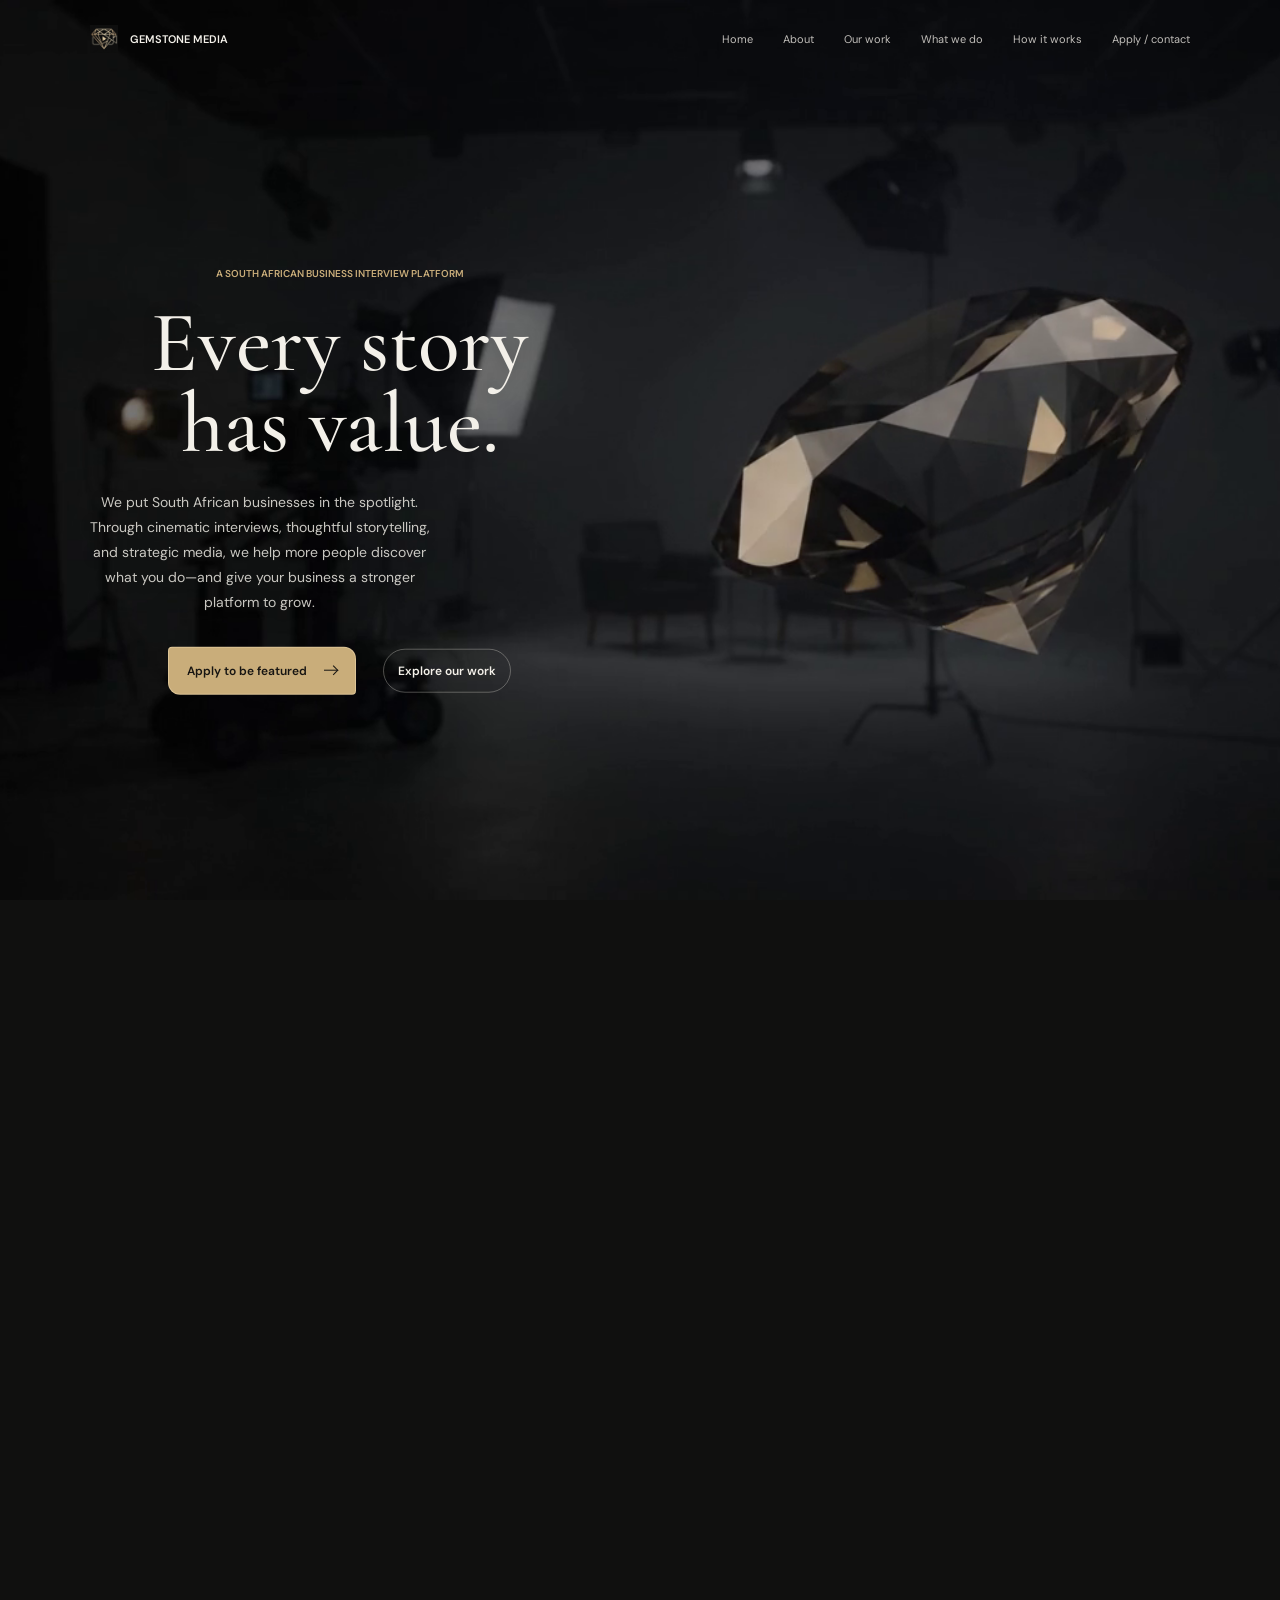
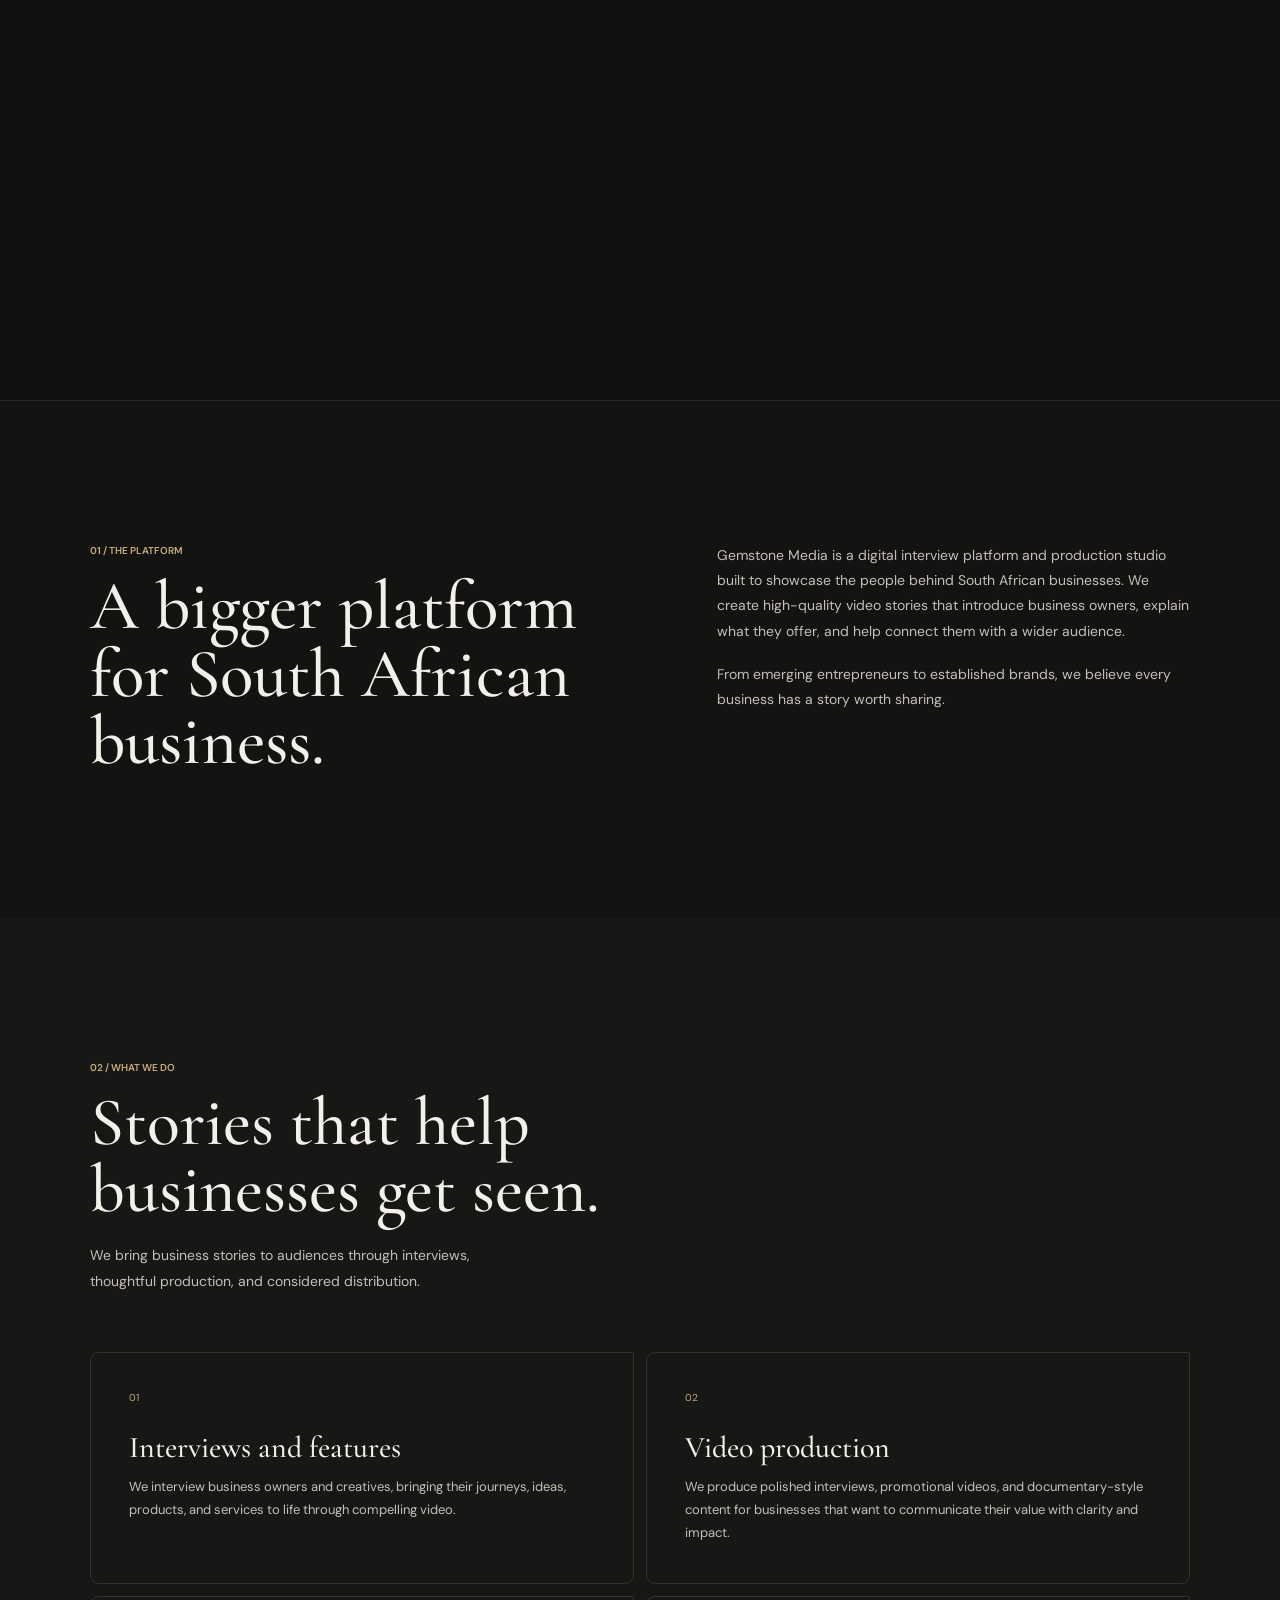
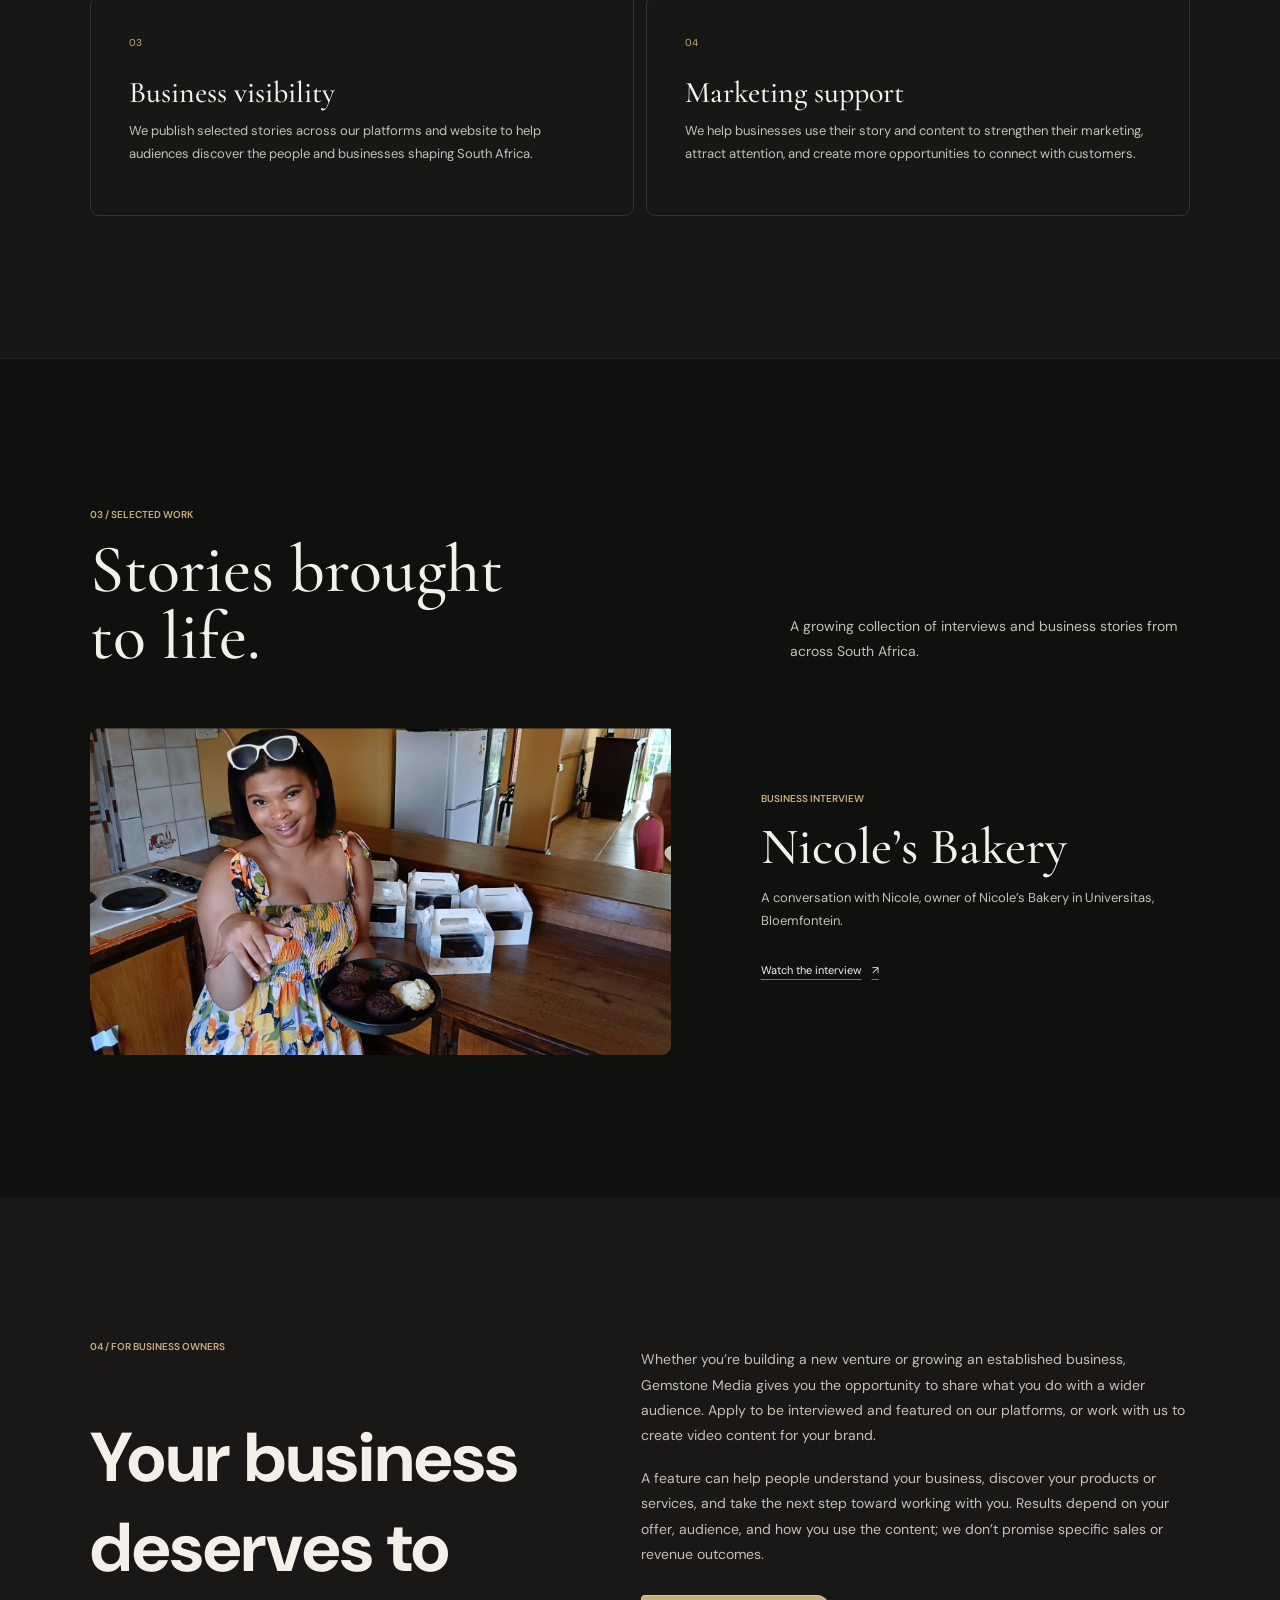
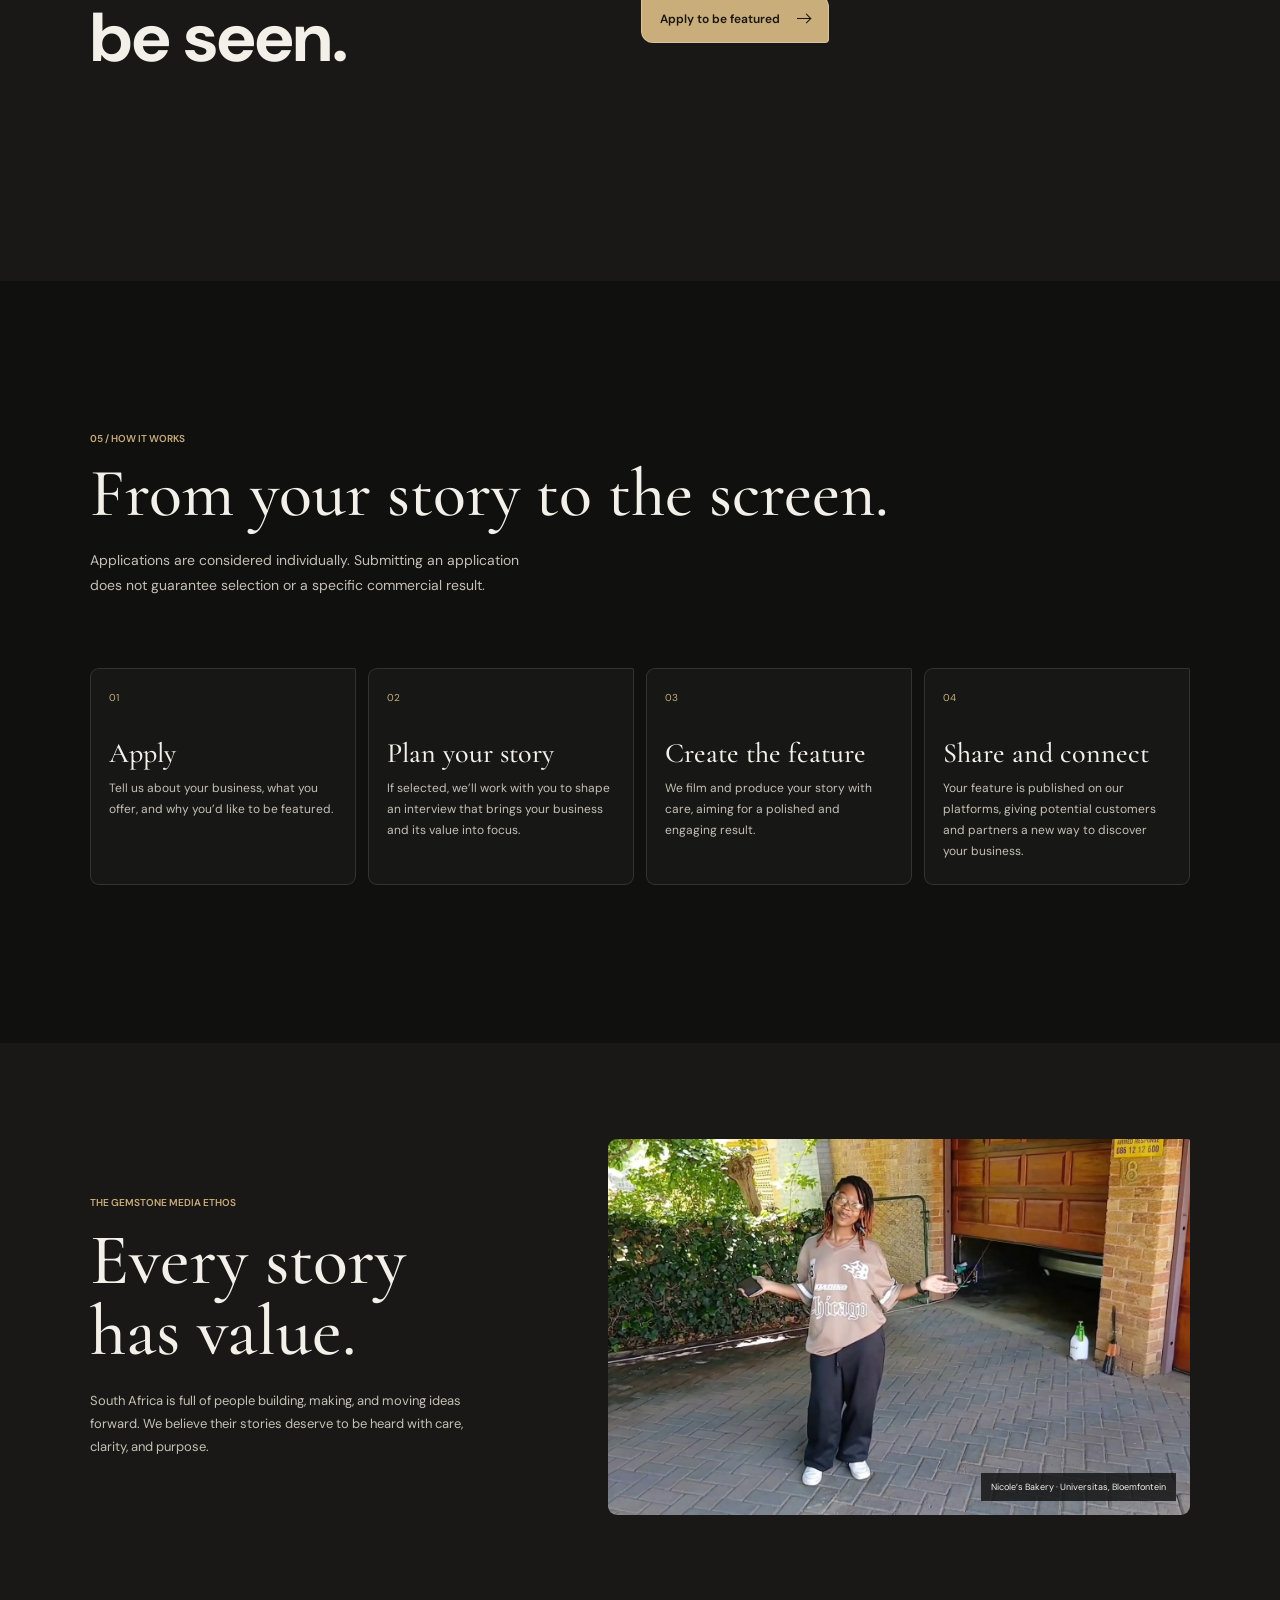
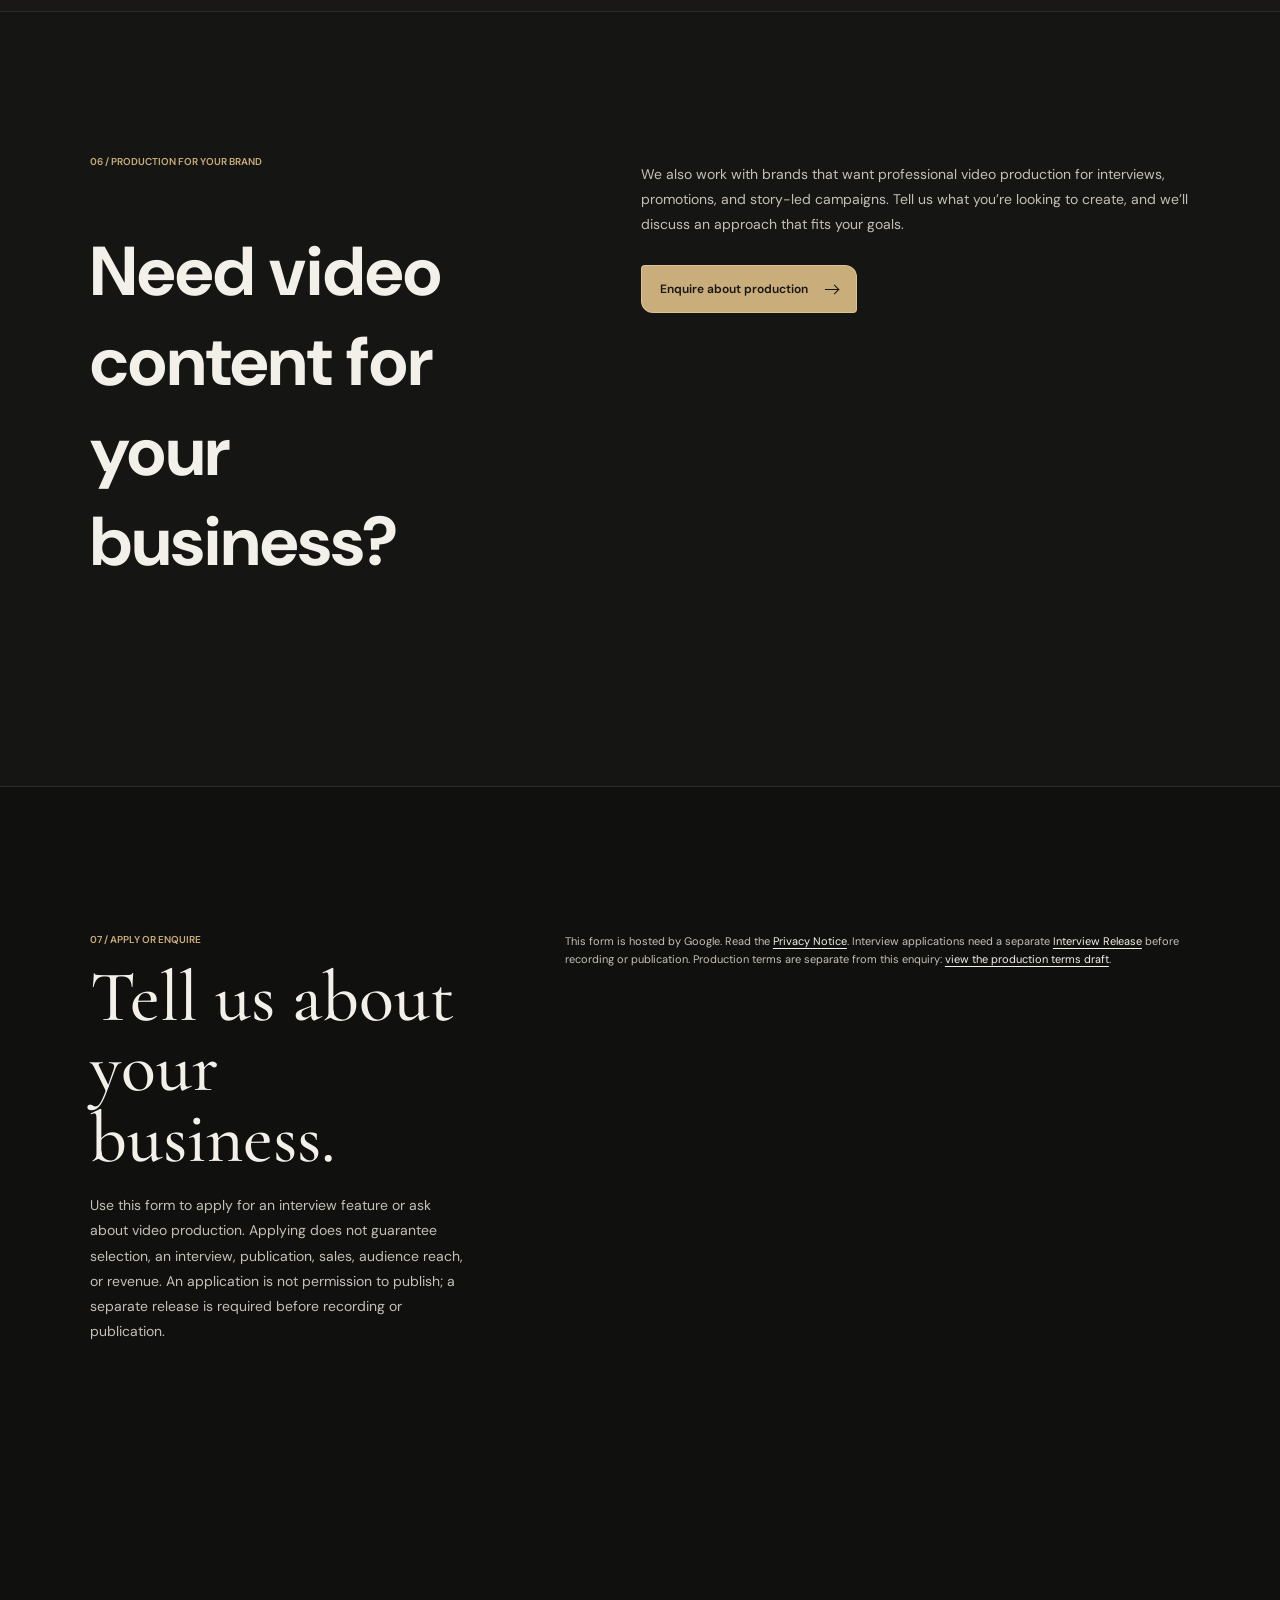
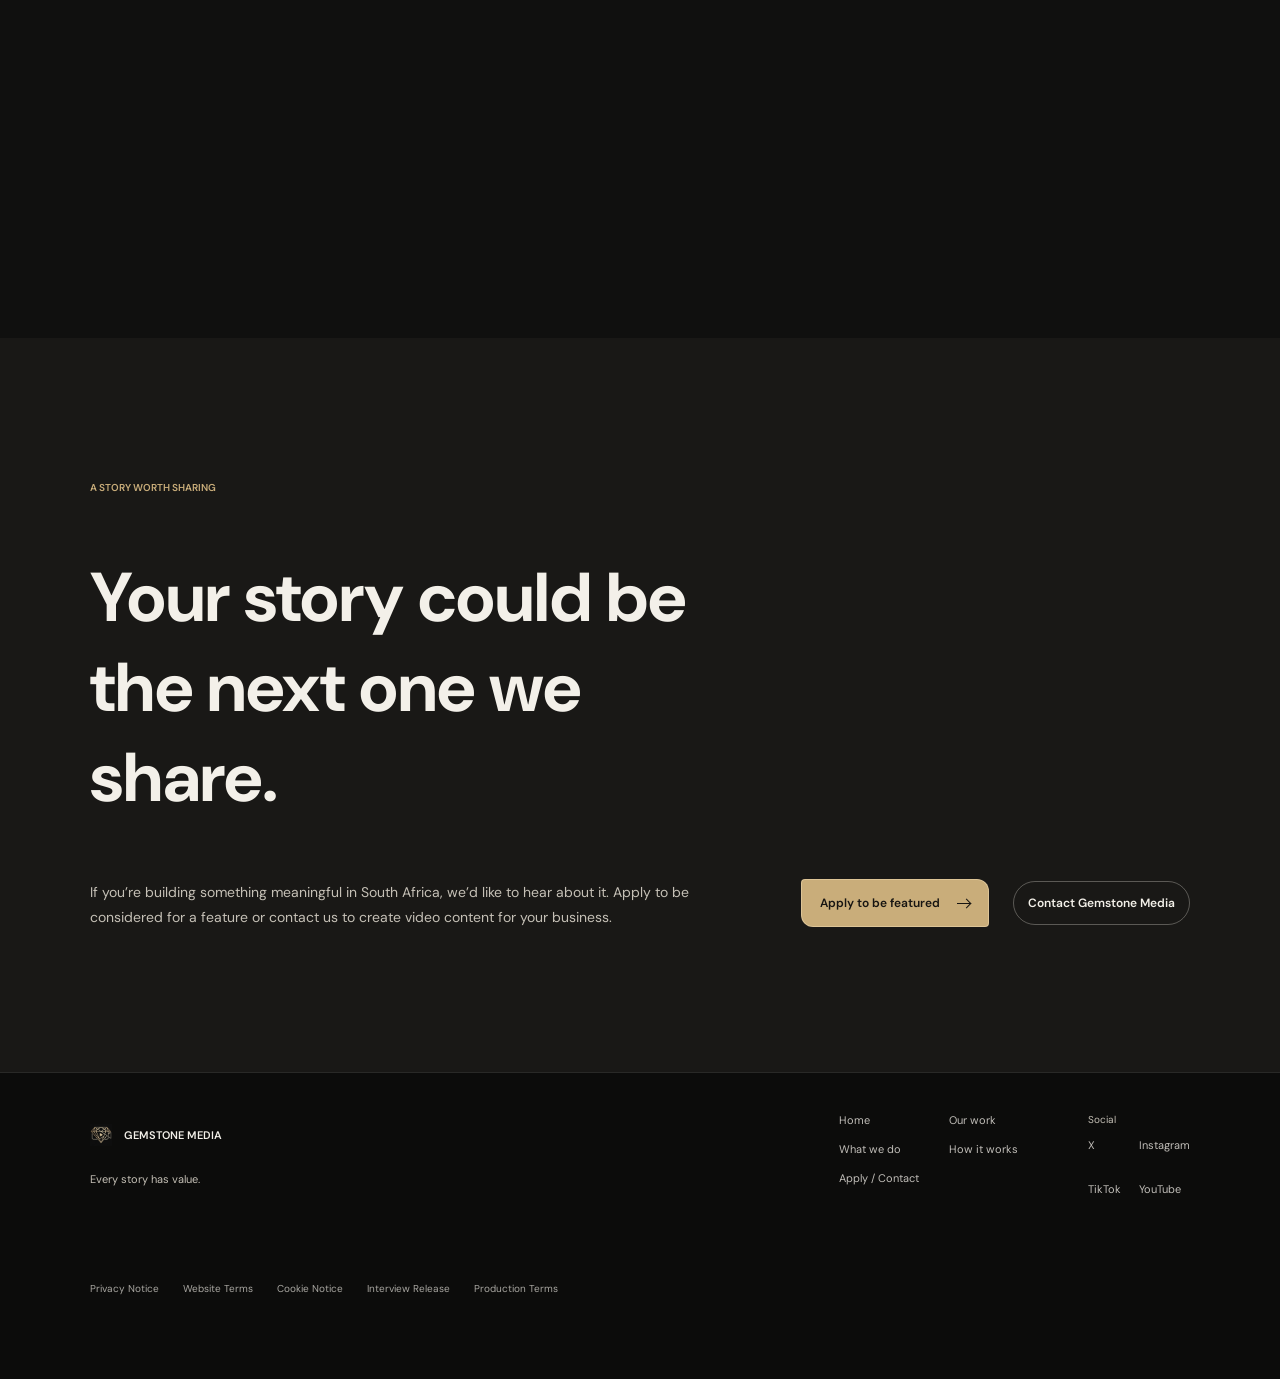
==== commit f170fde6: "Improve mobile form and hero autoplay" ====
--- a/gemstone/index.html
+++ b/gemstone/index.html
@@ -12,8 +12,8 @@
     <link rel="preconnect" href="https://fonts.googleapis.com">
     <link rel="preconnect" href="https://fonts.gstatic.com" crossorigin>
     <link href="https://fonts.googleapis.com/css2?family=Cormorant+Garamond:wght@400;500;600&family=DM+Sans:wght@400;500;600&display=swap" rel="stylesheet">
-    <link rel="stylesheet" href="./styles.css?v=policies-draft">
-    <script src="./script.js?v=business-platform-motion" defer></script>
+    <link rel="stylesheet" href="./styles.css?v=mobile-form-autoplay">
+    <script src="./script.js?v=mobile-form-autoplay" defer></script>
   </head>
   <body>
     <header class="site-nav" id="site-nav">
@@ -213,7 +213,7 @@
 
           <div class="contact-form-column" data-motion-reveal>
             <p class="form-policy-note">This form is hosted by Google. Read the <a href="./policies.html#privacy">Privacy Notice</a>. Interview applications need a separate <a href="./policies.html#interview-release">Interview Release</a> before recording or publication. Production terms are separate from this enquiry: <a href="./policies.html#production-terms">view the production terms draft</a>.</p>
-            <iframe class="google-form" src="https://docs.google.com/forms/d/e/1FAIpQLScp8tfq9XGEBHHZIlLM1CYKc4zJ55q-HhqKnSXCd46cBaJwWw/viewform?embedded=true" title="Gemstone Media application and enquiry form" width="640" height="1906" frameborder="0" marginheight="0" marginwidth="0" loading="lazy">Loading…</iframe>
+            <iframe class="google-form" src="https://docs.google.com/forms/d/e/1FAIpQLScp8tfq9XGEBHHZIlLM1CYKc4zJ55q-HhqKnSXCd46cBaJwWw/viewform?embedded=true" title="Gemstone Media application and enquiry form" width="640" height="2400" frameborder="0" marginheight="0" marginwidth="0" loading="eager">Loading…</iframe>
           </div>
         </div>
       </section>
--- a/gemstone/styles.css
+++ b/gemstone/styles.css
@@ -1309,9 +1309,15 @@
 .google-form {
   width: 100%;
   min-width: 0;
-  height: 1906px;
+  height: 2400px;
   border: 0;
   padding-top: 8px;
+}
+
+@media (max-width: 700px) {
+  .google-form {
+    height: 2700px;
+  }
 }
 
 .contact-form-column {
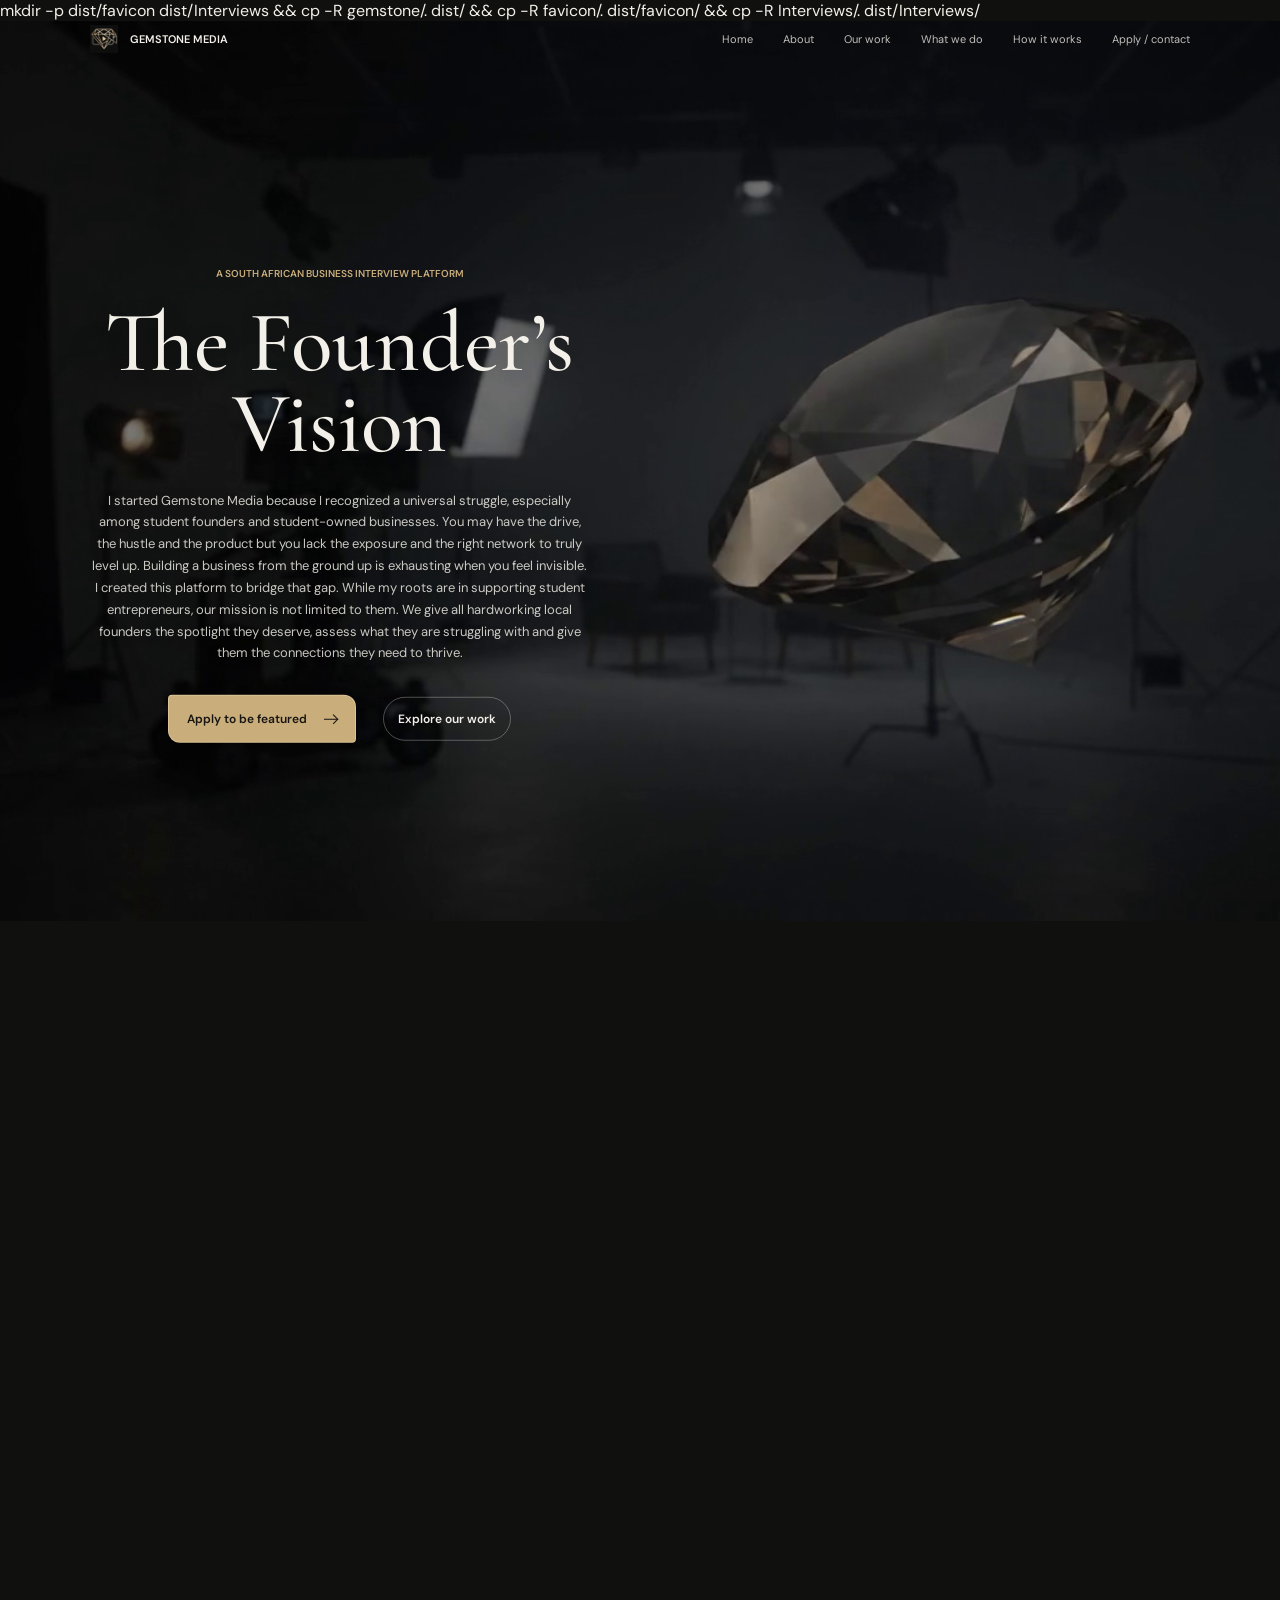
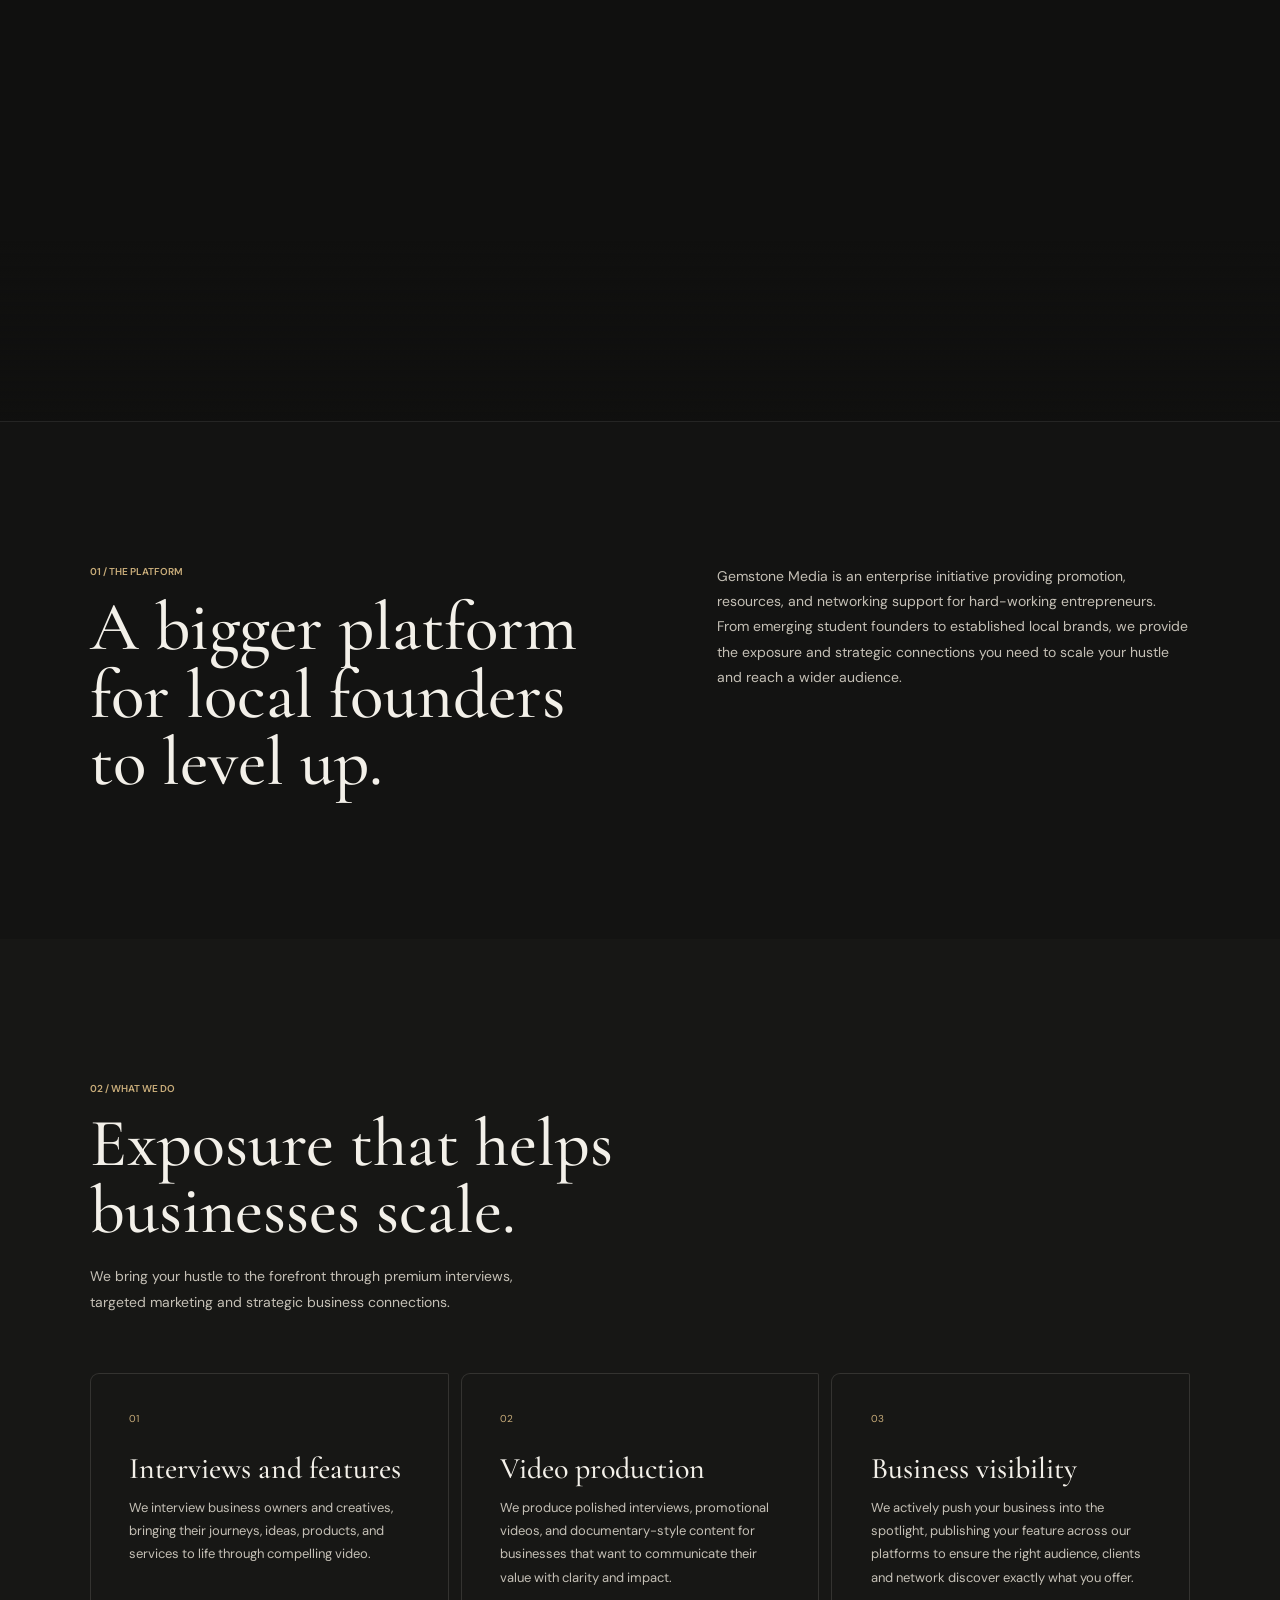
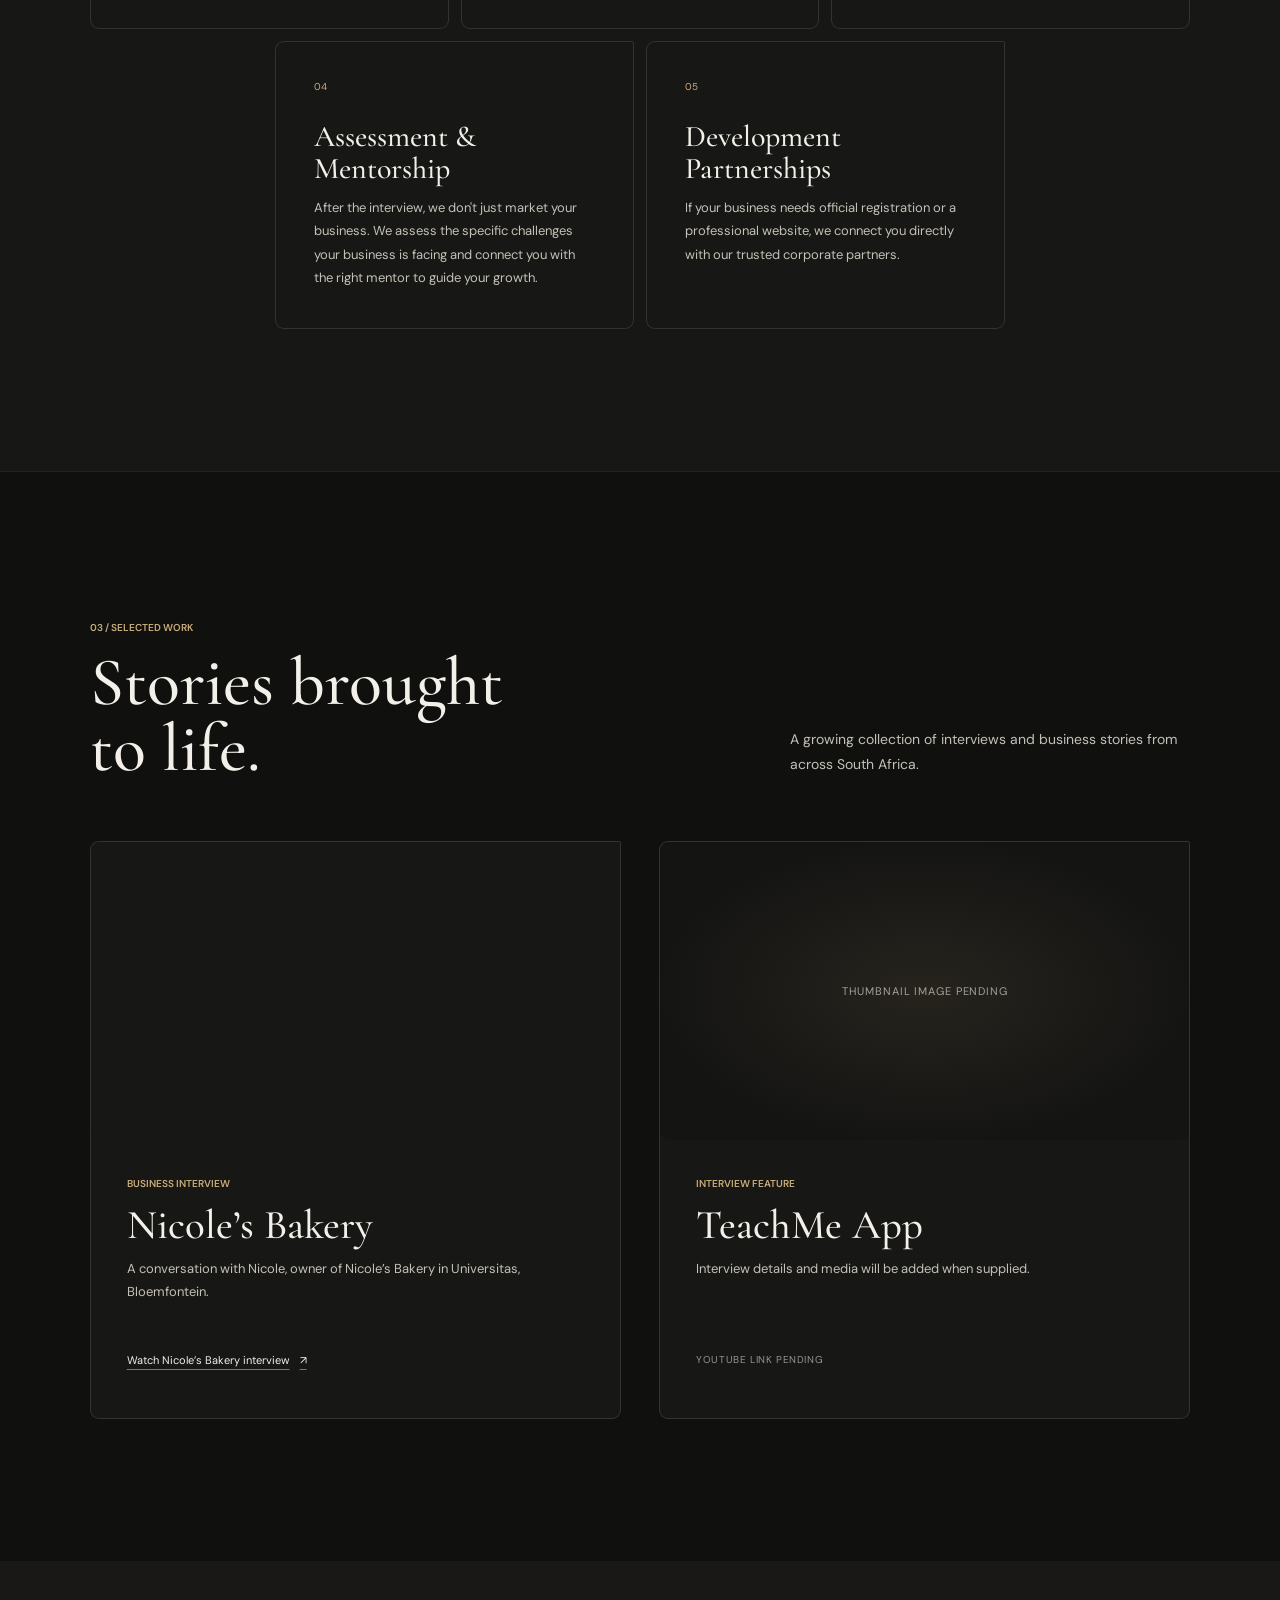
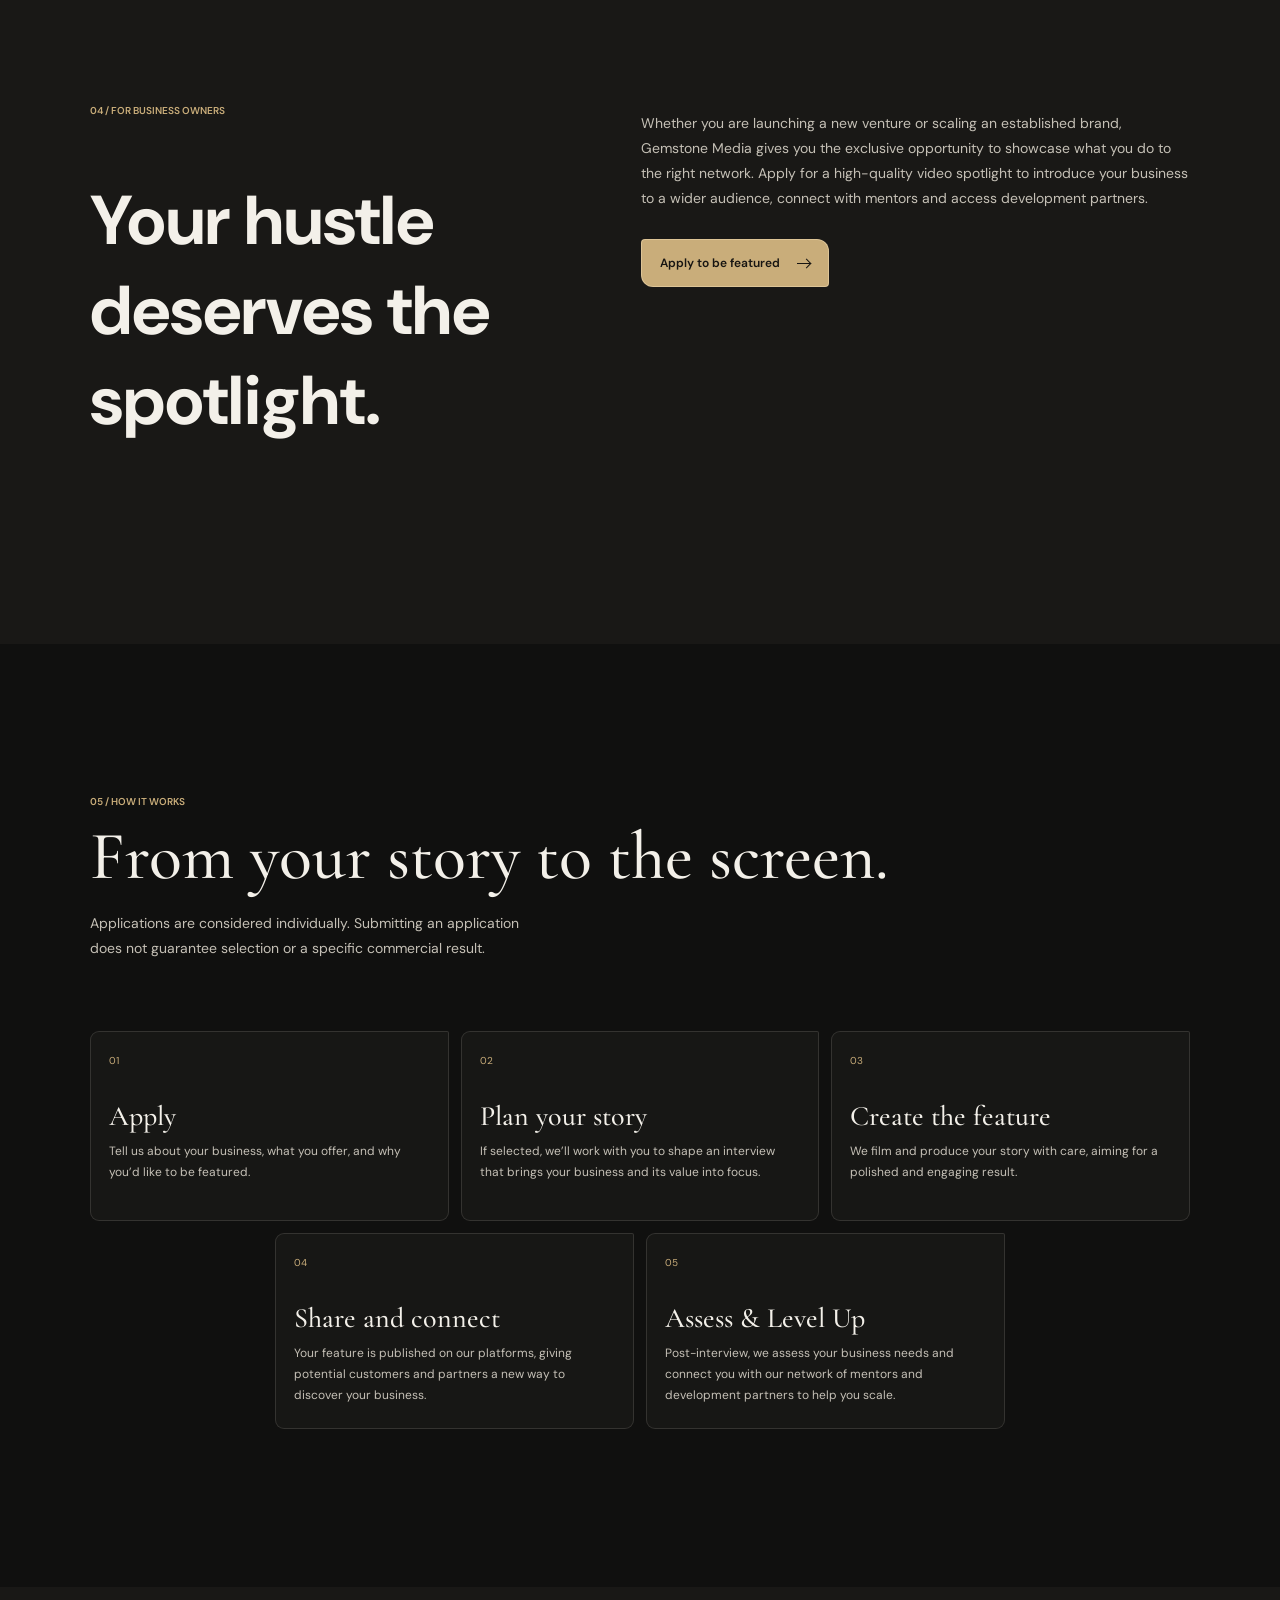
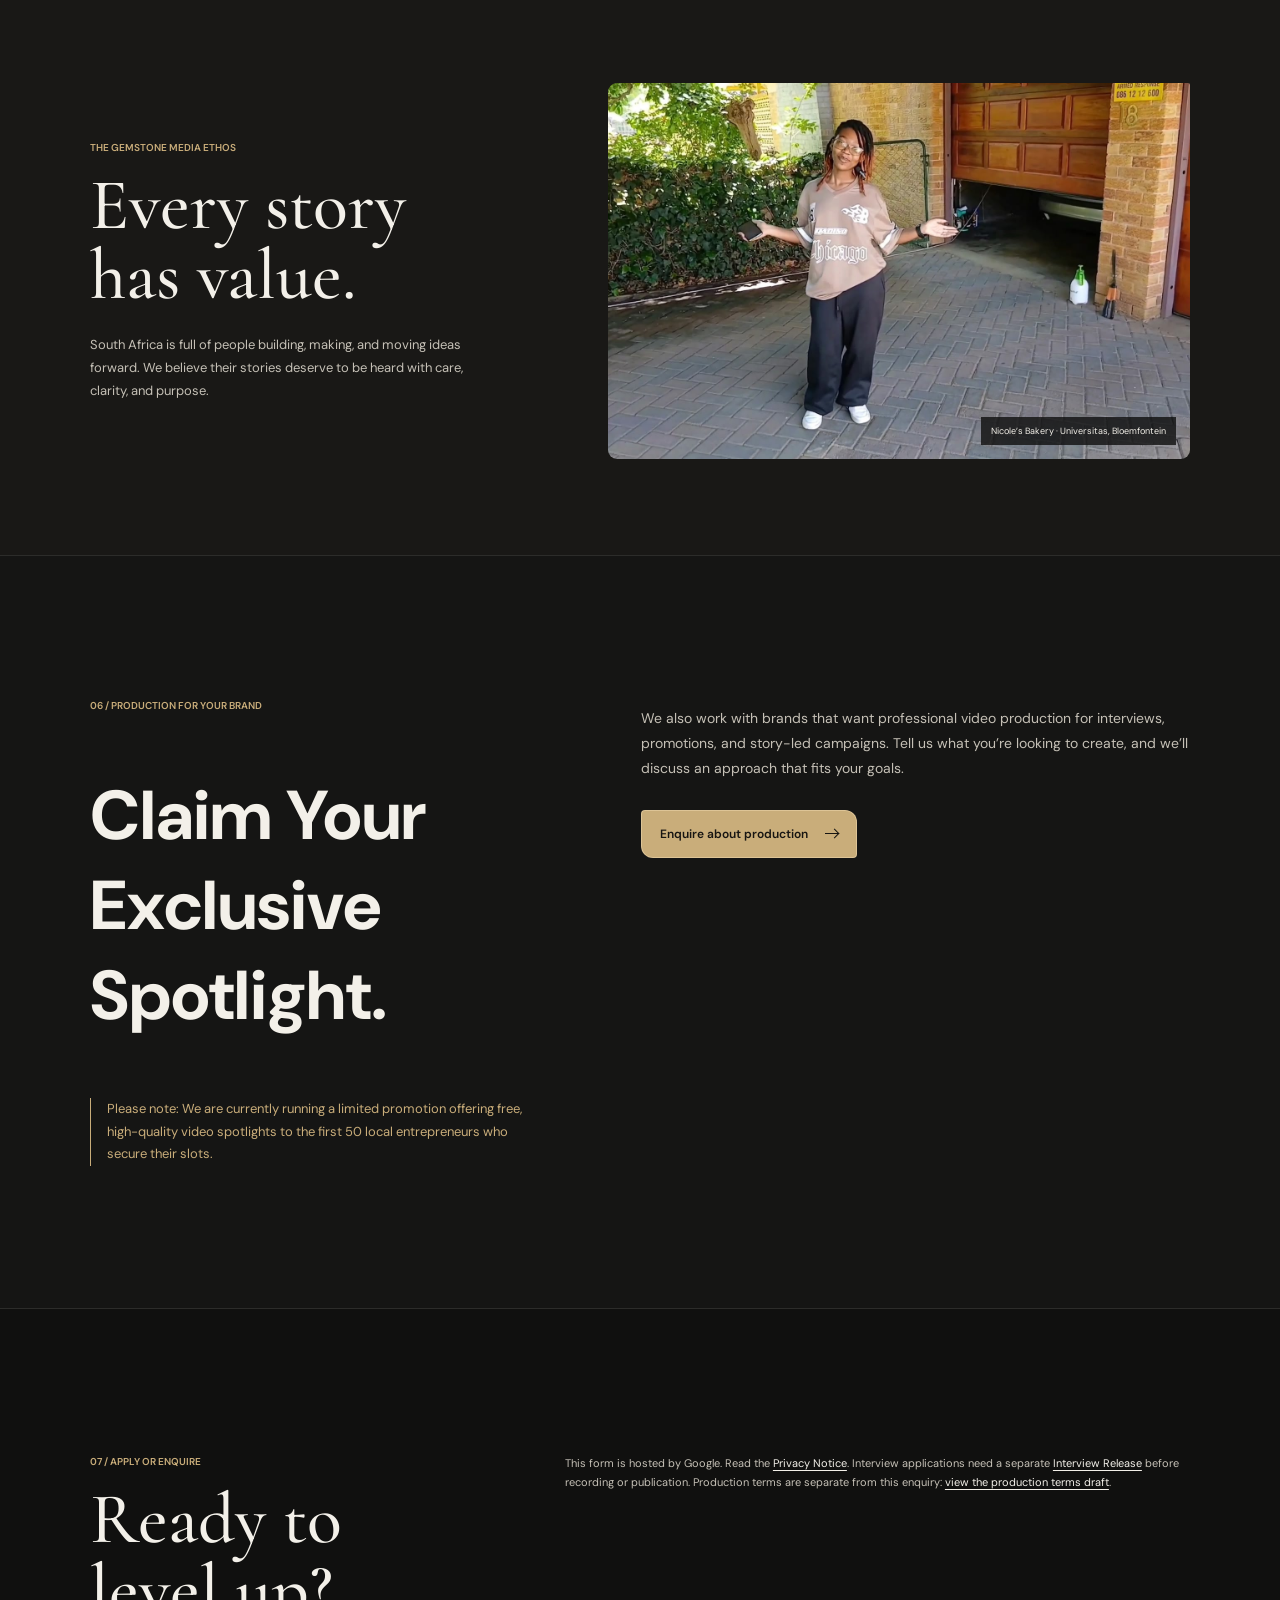
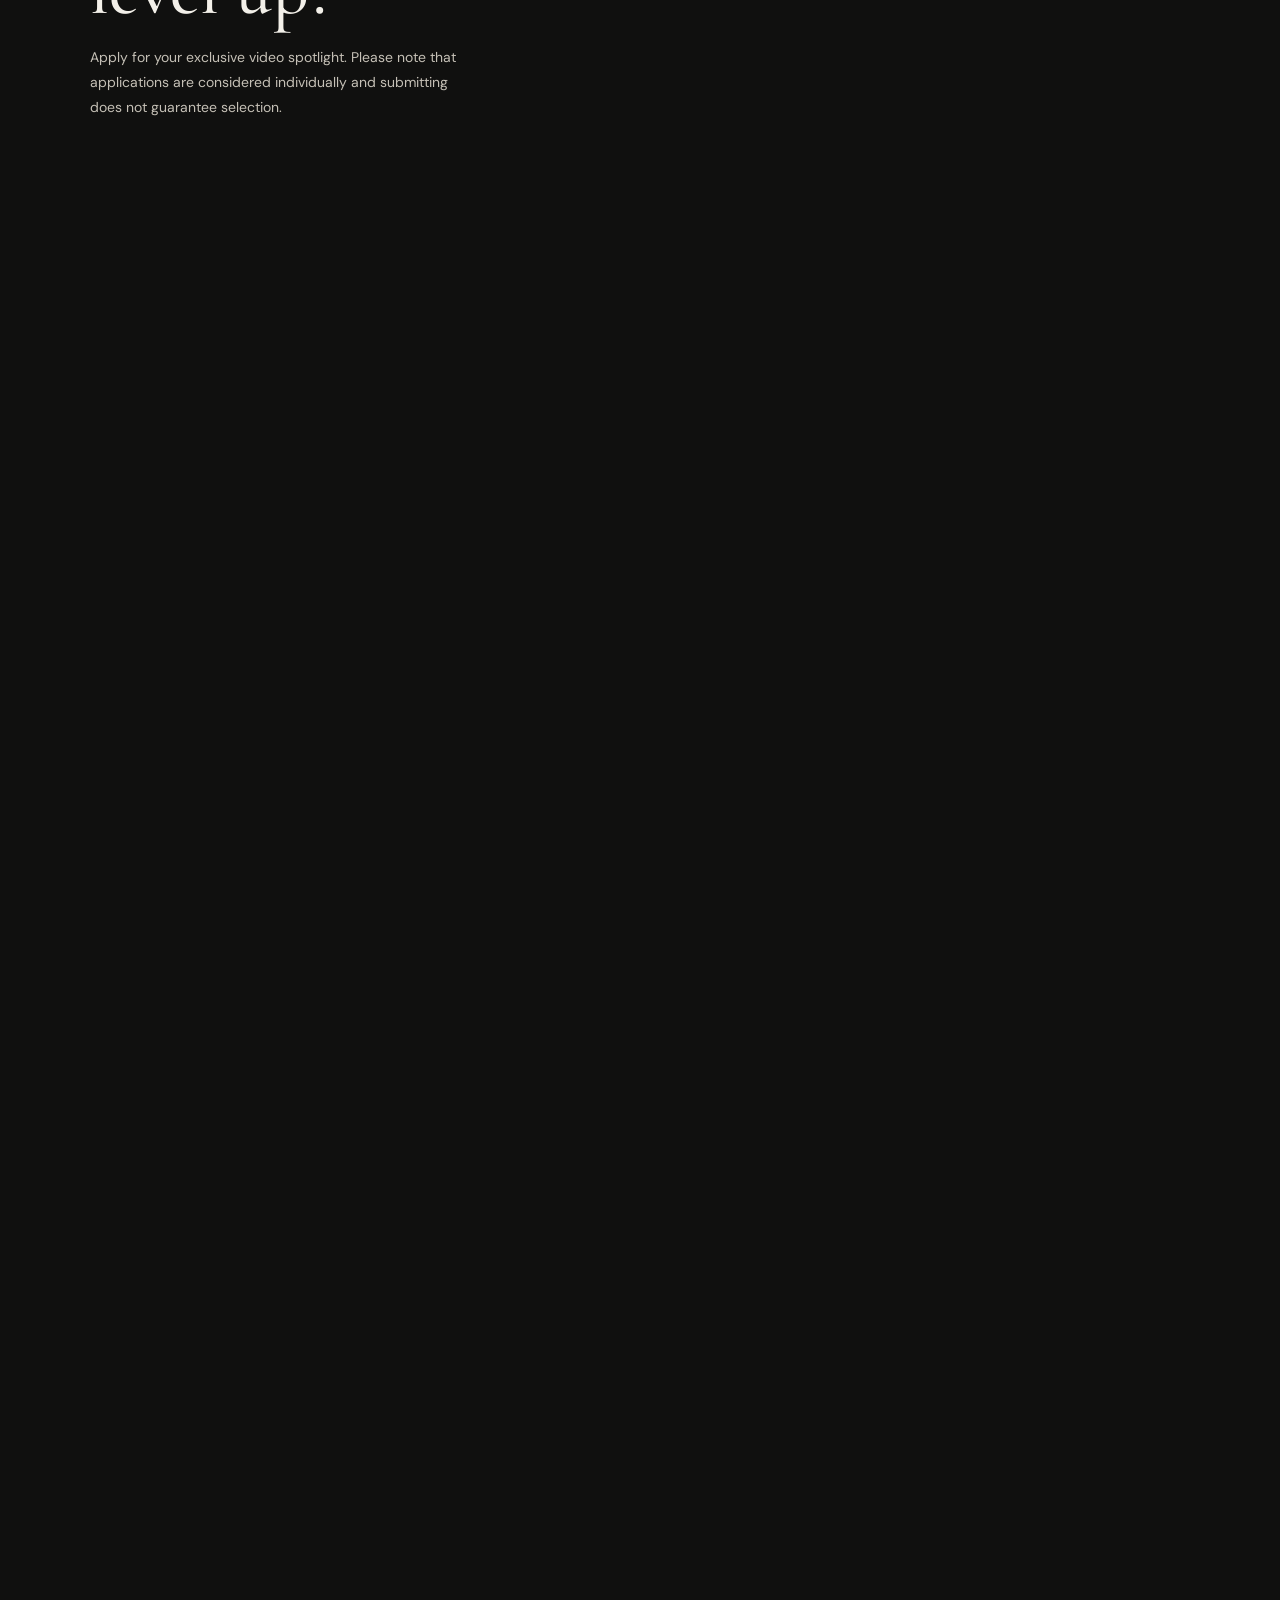
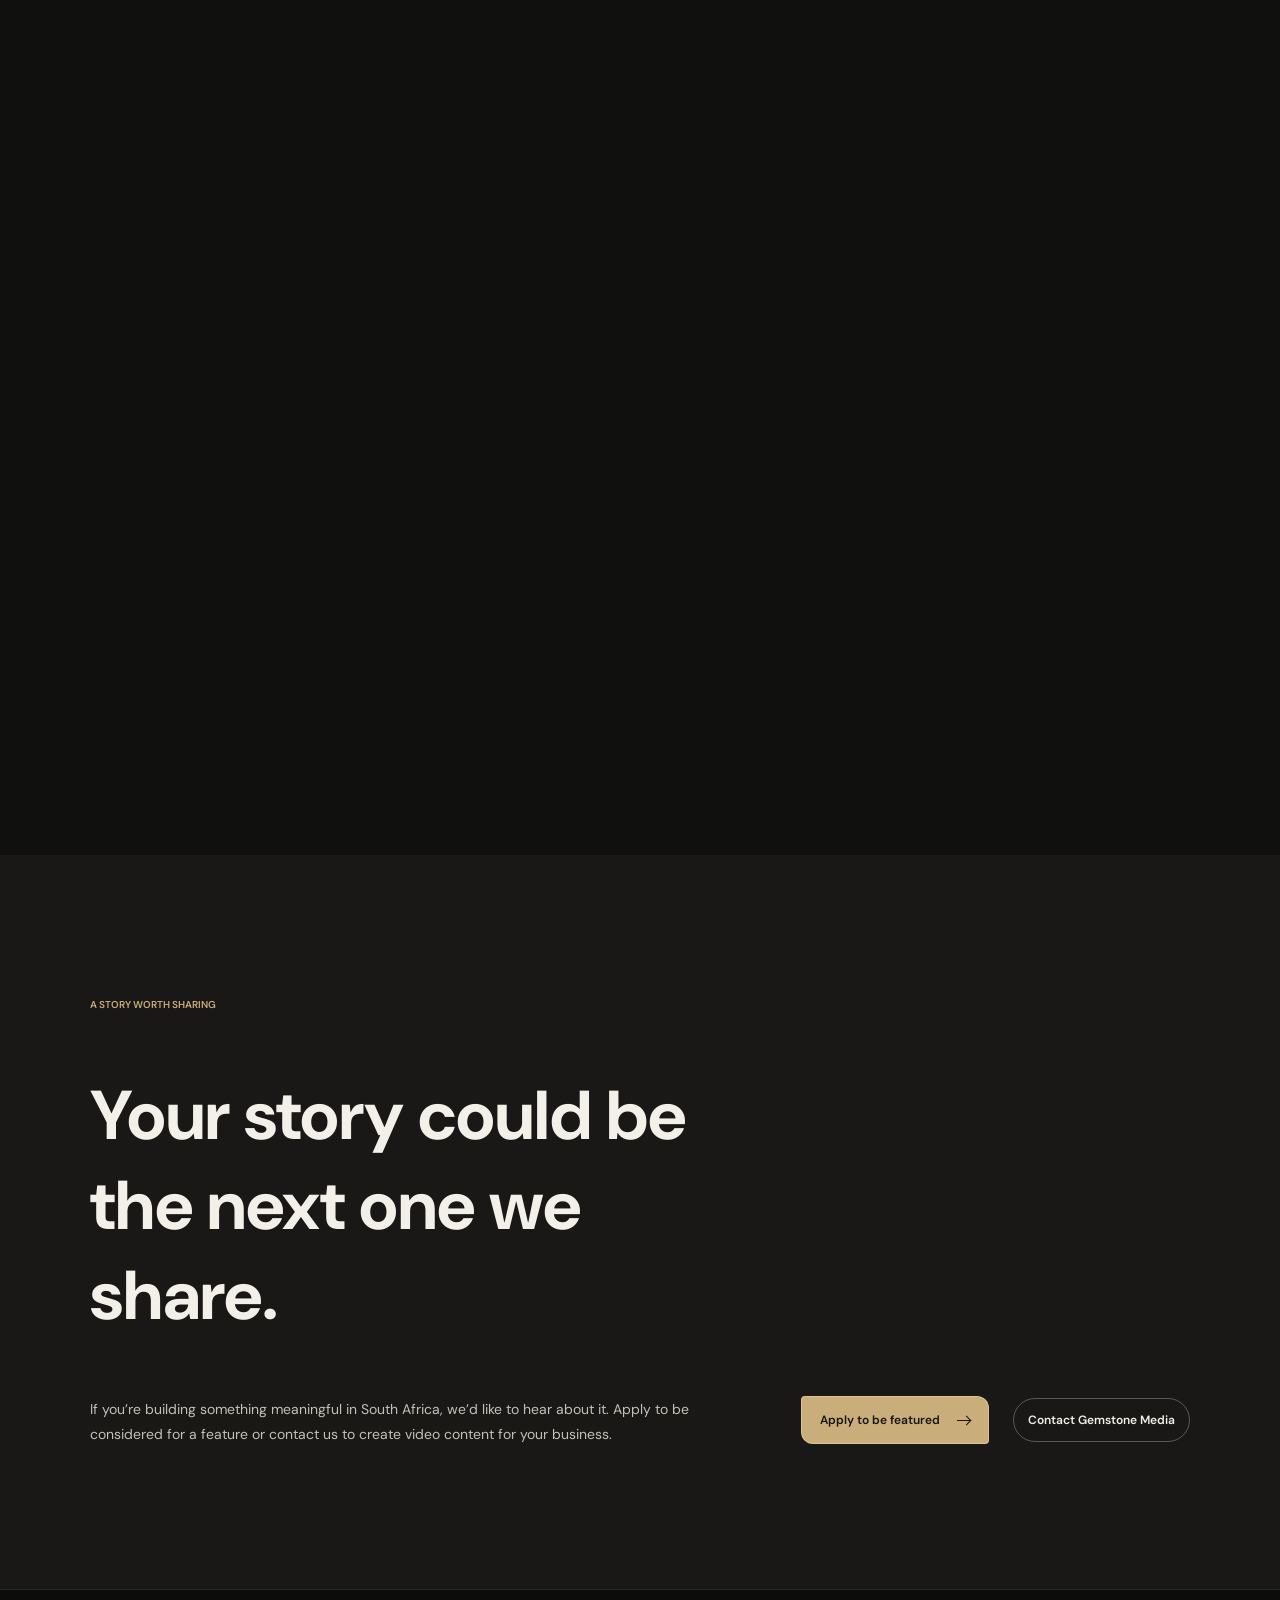
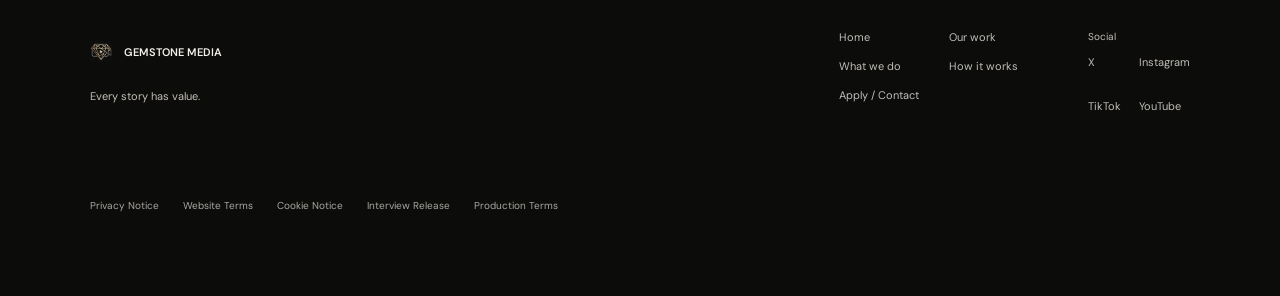
==== commit 8d1412db: "Refresh Gemstone landing page and policies" ====
--- a/gemstone/index.html
+++ b/gemstone/index.html
@@ -1,13 +1,13 @@
-<!doctype html>
+mkdir -p dist/favicon dist/Interviews && cp -R gemstone/. dist/ && cp -R favicon/. dist/favicon/ && cp -R Interviews/. dist/Interviews/<!doctype html>
 <html lang="en">
   <head>
     <meta charset="utf-8">
     <meta name="viewport" content="width=device-width, initial-scale=1">
     <meta name="theme-color" content="#10100f">
     <meta name="description" content="Gemstone Media is a South African business interview platform and video production studio. Every story has value.">
-    <link rel="icon" href="/favicon/gemstone-favicon.ico" sizes="any">
-    <link rel="icon" type="image/png" href="/favicon/gemstone-favicon.png" sizes="512x512">
-    <link rel="apple-touch-icon" href="/favicon/gemstone-favicon.png">
+    <link rel="icon" href="../favicon/gemstone-favicon.ico" sizes="any">
+    <link rel="icon" type="image/png" href="../favicon/gemstone-favicon.png" sizes="512x512">
+    <link rel="apple-touch-icon" href="../favicon/gemstone-favicon.png">
     <title>Gemstone Media | South African Business Stories</title>
     <link rel="preconnect" href="https://fonts.googleapis.com">
     <link rel="preconnect" href="https://fonts.gstatic.com" crossorigin>
@@ -18,7 +18,7 @@
   <body>
     <header class="site-nav" id="site-nav">
       <a class="wordmark" href="#hero" aria-label="Gemstone Media home">
-        <img class="brand-emblem" src="/favicon/gemstone-favicon.png" alt="" width="28" height="28">
+        <img class="brand-emblem" src="../favicon/gemstone-favicon.png" alt="" width="28" height="28">
         <span>GEMSTONE MEDIA</span>
       </a>
       <nav class="site-links" id="site-links" aria-label="Main navigation">
@@ -41,10 +41,10 @@
           <img class="poster" src="./frame01.png" alt="" fetchpriority="high">
           <canvas class="sequence" aria-hidden="true"></canvas>
 
-          <div class="hero-copy">
+          <div class="hero-copy hero-copy--vision">
             <p class="eyebrow" data-motion-reveal>A South African business interview platform</p>
-            <h1 data-motion-reveal>Every story<br>has value.</h1>
-            <p class="intro" data-motion-reveal>We put South African businesses in the spotlight. Through cinematic interviews, thoughtful storytelling, and strategic media, we help more people discover what you do—and give your business a stronger platform to grow.</p>
+            <h1 data-motion-reveal>The Founder’s<br>Vision</h1>
+            <p class="intro" data-motion-reveal>I started Gemstone Media because I recognized a universal struggle, especially among student founders and student-owned businesses. You may have the drive, the hustle and the product but you lack the exposure and the right network to truly level up. Building a business from the ground up is exhausting when you feel invisible. I created this platform to bridge that gap. While my roots are in supporting student entrepreneurs, our mission is not limited to them. We give all hardworking local founders the spotlight they deserve, assess what they are struggling with and give them the connections they need to thrive.</p>
             <div class="actions" data-motion-reveal>
               <a class="button button--primary" href="#contact" data-project-type="Apply for an interview feature">
                 Apply to be featured
@@ -67,11 +67,10 @@
           <div class="section-heading section-heading--split" data-motion-reveal>
             <div>
               <p class="section-kicker">01 / The platform</p>
-              <h2 id="about-title">A bigger platform for South African business.</h2>
+              <h2 id="about-title">A bigger platform for local founders to level up.</h2>
             </div>
             <div class="section-lede about-copy">
-              <p>Gemstone Media is a digital interview platform and production studio built to showcase the people behind South African businesses. We create high-quality video stories that introduce business owners, explain what they offer, and help connect them with a wider audience.</p>
-              <p>From emerging entrepreneurs to established brands, we believe every business has a story worth sharing.</p>
+              <p>Gemstone Media is an enterprise initiative providing promotion, resources, and networking support for hard-working entrepreneurs. From emerging student founders to established local brands, we provide the exposure and strategic connections you need to scale your hustle and reach a wider audience.</p>
             </div>
           </div>
         </div>
@@ -81,8 +80,8 @@
         <div class="section-shell">
           <div class="section-heading" data-motion-reveal>
             <p class="section-kicker">02 / What we do</p>
-            <h2 id="services-title">Stories that help<br>businesses get seen.</h2>
-            <p class="section-lede">We bring business stories to audiences through interviews, thoughtful production, and considered distribution.</p>
+            <h2 id="services-title">Exposure that helps<br>businesses scale.</h2>
+            <p class="section-lede">We bring your hustle to the forefront through premium interviews, targeted marketing and strategic business connections.</p>
           </div>
           <div class="service-grid" data-motion-stagger>
             <article class="service-card" data-motion-reveal tabindex="0">
@@ -98,12 +97,17 @@
             <article class="service-card" data-motion-reveal tabindex="0">
               <span class="service-number">03</span>
               <h3>Business visibility</h3>
-              <p>We publish selected stories across our platforms and website to help audiences discover the people and businesses shaping South Africa.</p>
+              <p>We actively push your business into the spotlight, publishing your feature across our platforms to ensure the right audience, clients and network discover exactly what you offer.</p>
             </article>
             <article class="service-card" data-motion-reveal tabindex="0">
               <span class="service-number">04</span>
-              <h3>Marketing support</h3>
-              <p>We help businesses use their story and content to strengthen their marketing, attract attention, and create more opportunities to connect with customers.</p>
+              <h3>Assessment &amp; Mentorship</h3>
+              <p>After the interview, we don't just market your business. We assess the specific challenges your business is facing and connect you with the right mentor to guide your growth.</p>
+            </article>
+            <article class="service-card" data-motion-reveal tabindex="0">
+              <span class="service-number">05</span>
+              <h3>Development Partnerships</h3>
+              <p>If your business needs official registration or a professional website, we connect you directly with our trusted corporate partners.</p>
             </article>
           </div>
         </div>
@@ -118,16 +122,29 @@
             </div>
             <p class="section-lede">A growing collection of interviews and business stories from across South Africa.</p>
           </div>
-          <div class="portfolio-empty">
-            <div class="portfolio-empty__visual" data-motion-reveal data-story-reveal>
-              <img src="/Interviews/interview.jpg" alt="Nicole’s Bakery interview in Universitas, Bloemfontein." loading="lazy" decoding="async">
-            </div>
-            <div class="portfolio-empty__copy" data-motion-reveal>
-              <p class="project-category">Business interview</p>
-              <h3>Nicole’s Bakery</h3>
-              <p>A conversation with Nicole, owner of Nicole’s Bakery in Universitas, Bloemfontein.</p>
-              <a class="text-link" href="https://youtu.be/7gqPWNqNqIw" target="_blank" rel="noopener noreferrer">Watch the interview <span aria-hidden="true">↗</span></a>
-            </div>
+          <div class="portfolio-grid">
+            <article class="portfolio-card">
+              <div class="portfolio-card__visual" data-motion-reveal data-story-reveal>
+                <img src="../Interviews/interview.jpg" alt="Nicole at Nicole’s Bakery in Universitas, Bloemfontein." loading="lazy" decoding="async">
+              </div>
+              <div class="portfolio-card__copy" data-motion-reveal>
+                <p class="project-category">Business interview</p>
+                <h3>Nicole’s Bakery</h3>
+                <p>A conversation with Nicole, owner of Nicole’s Bakery in Universitas, Bloemfontein.</p>
+                <a class="text-link" href="https://youtu.be/7gqPWNqNqIw" target="_blank" rel="noopener noreferrer">Watch Nicole’s Bakery interview <span aria-hidden="true">↗</span></a>
+              </div>
+            </article>
+            <article class="portfolio-card">
+              <div class="portfolio-card__visual portfolio-card__visual--placeholder" role="img" aria-label="TeachMe App interview thumbnail pending">
+                <p>Thumbnail image pending</p>
+              </div>
+              <div class="portfolio-card__copy">
+                <p class="project-category">Interview feature</p>
+                <h3>TeachMe App</h3>
+                <p>Interview details and media will be added when supplied.</p>
+                <span class="portfolio-pending">YouTube link pending</span>
+              </div>
+            </article>
           </div>
         </div>
       </section>
@@ -136,11 +153,10 @@
         <div class="section-shell business-layout">
           <div data-motion-reveal>
             <p class="section-kicker">04 / For business owners</p>
-            <h2 id="business-title">Your business deserves to be seen.</h2>
+            <h2 id="business-title">Your hustle deserves the spotlight.</h2>
           </div>
           <div class="business-copy" data-motion-reveal>
-            <p>Whether you’re building a new venture or growing an established business, Gemstone Media gives you the opportunity to share what you do with a wider audience. Apply to be interviewed and featured on our platforms, or work with us to create video content for your brand.</p>
-            <p>A feature can help people understand your business, discover your products or services, and take the next step toward working with you. Results depend on your offer, audience, and how you use the content; we don’t promise specific sales or revenue outcomes.</p>
+            <p>Whether you are launching a new venture or scaling an established brand, Gemstone Media gives you the exclusive opportunity to showcase what you do to the right network. Apply for a high-quality video spotlight to introduce your business to a wider audience, connect with mentors and access development partners.</p>
             <a class="button button--primary" href="#contact" data-project-type="Apply for an interview feature">Apply to be featured <span class="button__arrow" aria-hidden="true"></span></a>
           </div>
         </div>
@@ -173,6 +189,11 @@
               <span class="process-number">04</span>
               <h3>Share and connect</h3>
               <p>Your feature is published on our platforms, giving potential customers and partners a new way to discover your business.</p>
+            </li>
+            <li data-motion-reveal tabindex="0">
+              <span class="process-number">05</span>
+              <h3>Assess &amp; Level Up</h3>
+              <p>Post-interview, we assess your business needs and connect you with our network of mentors and development partners to help you scale.</p>
             </li>
           </ol>
         </div>
@@ -185,7 +206,7 @@
           <p>South Africa is full of people building, making, and moving ideas forward. We believe their stories deserve to be heard with care, clarity, and purpose.</p>
         </div>
         <div class="statement-visual" data-motion-reveal>
-          <img src="/Interviews/interview2.jpg" alt="Nicole at the bakery in Universitas, Bloemfontein." loading="lazy" decoding="async">
+          <img src="../Interviews/interview2.jpg" alt="Nicole at the bakery in Universitas, Bloemfontein." loading="lazy" decoding="async">
           <span>Nicole’s Bakery · Universitas, Bloemfontein</span>
         </div>
       </section>
@@ -194,7 +215,8 @@
         <div class="section-shell production-layout">
           <div data-motion-reveal>
             <p class="section-kicker">06 / Production for your brand</p>
-            <h2 id="production-title">Need video content for your business?</h2>
+            <h2 id="production-title">Claim Your Exclusive Spotlight.</h2>
+            <p class="production-offer-note">Please note: We are currently running a limited promotion offering free, high-quality video spotlights to the first 50 local entrepreneurs who secure their slots.</p>
           </div>
           <div class="production-copy" data-motion-reveal>
             <p>We also work with brands that want professional video production for interviews, promotions, and story-led campaigns. Tell us what you’re looking to create, and we’ll discuss an approach that fits your goals.</p>
@@ -207,13 +229,13 @@
         <div class="section-shell contact-layout">
           <div class="contact-copy" data-motion-reveal>
             <p class="section-kicker">07 / Apply or enquire</p>
-            <h2 id="contact-title">Tell us about your business.</h2>
-            <p class="section-lede">Use this form to apply for an interview feature or ask about video production. Applying does not guarantee selection, an interview, publication, sales, audience reach, or revenue. An application is not permission to publish; a separate release is required before recording or publication.</p>
+            <h2 id="contact-title">Ready to level up?</h2>
+            <p class="section-lede">Apply for your exclusive video spotlight. Please note that applications are considered individually and submitting does not guarantee selection.</p>
           </div>
 
           <div class="contact-form-column" data-motion-reveal>
             <p class="form-policy-note">This form is hosted by Google. Read the <a href="./policies.html#privacy">Privacy Notice</a>. Interview applications need a separate <a href="./policies.html#interview-release">Interview Release</a> before recording or publication. Production terms are separate from this enquiry: <a href="./policies.html#production-terms">view the production terms draft</a>.</p>
-            <iframe class="google-form" src="https://docs.google.com/forms/d/e/1FAIpQLScp8tfq9XGEBHHZIlLM1CYKc4zJ55q-HhqKnSXCd46cBaJwWw/viewform?embedded=true" title="Gemstone Media application and enquiry form" width="640" height="2400" frameborder="0" marginheight="0" marginwidth="0" loading="eager">Loading…</iframe>
+            <iframe class="google-form" src="https://docs.google.com/forms/d/e/1FAIpQLSc_iLp2-yywAd9fkuG0l5w0n3VioO8_TRttiS6maBQDQ_9FLA/viewform?embedded=true" title="Gemstone Media application and enquiry form" width="640" height="2400" frameborder="0" marginheight="0" marginwidth="0" loading="eager">Loading…</iframe>
           </div>
         </div>
       </section>
@@ -237,7 +259,7 @@
       <div class="section-shell footer-top" data-motion-reveal>
         <div class="footer-brand">
           <a class="wordmark" href="#hero" aria-label="Gemstone Media home">
-            <img class="brand-emblem brand-emblem--footer" src="/favicon/gemstone-favicon.png" alt="" width="22" height="22" loading="lazy">
+            <img class="brand-emblem brand-emblem--footer" src="../favicon/gemstone-favicon.png" alt="" width="22" height="22" loading="lazy">
             <span>GEMSTONE MEDIA</span>
           </a>
           <p>Every story has value.</p>
--- a/gemstone/styles.css
+++ b/gemstone/styles.css
@@ -249,6 +249,16 @@
   text-shadow: 0 1px 12px rgba(0, 0, 0, 0.45);
 }
 
+.hero-copy--vision {
+  width: min(740px, 60vw);
+}
+
+.hero-copy--vision .intro {
+  max-width: 680px;
+  font-size: 13px;
+  line-height: 1.68;
+}
+
 .actions {
   display: flex;
   align-items: center;
@@ -386,6 +396,10 @@
     width: min(470px, 54vw);
   }
 
+  .hero-copy--vision {
+    width: min(650px, 64vw);
+  }
+
   h1 {
     font-size: 72px;
   }
@@ -417,6 +431,10 @@
     transform: none;
   }
 
+  .hero-copy--vision {
+    width: auto;
+  }
+
   .hero.is-scrollable {
     height: 320svh;
   }
@@ -435,6 +453,12 @@
     max-width: 290px;
     margin-top: 12px;
     font-size: 12px;
+    line-height: 1.5;
+  }
+
+  .hero-copy--vision .intro {
+    max-width: none;
+    font-size: 11px;
     line-height: 1.5;
   }
 
@@ -1032,7 +1056,7 @@
 }
 
 .project-visual,
-.portfolio-empty__visual,
+.portfolio-card__visual,
 .statement-visual {
   border-radius: 9px 2px 9px 9px;
 }
@@ -1217,6 +1241,22 @@
   border: 1px solid rgba(243, 240, 233, 0.13);
   border-radius: 9px 2px 9px 9px;
   background: #171715;
+}
+
+.process-list {
+  grid-template-columns: repeat(6, minmax(0, 1fr));
+}
+
+.process-list li {
+  grid-column: span 2;
+}
+
+.process-list li:nth-last-child(2) {
+  grid-column: 2 / span 2;
+}
+
+.process-list li:last-child {
+  grid-column: 4 / span 2;
 }
 
 .process-number {
@@ -2188,11 +2228,12 @@
 
 .service-grid {
   display: grid;
-  grid-template-columns: repeat(2, minmax(0, 1fr));
+  grid-template-columns: repeat(6, minmax(0, 1fr));
   gap: 12px;
 }
 
 .service-card {
+  grid-column: span 2;
   min-width: 0;
   min-height: 220px;
   padding: clamp(24px, 3vw, 40px);
@@ -2201,13 +2242,21 @@
   background: #171715;
 }
 
+.service-card:nth-last-child(2) {
+  grid-column: 2 / span 2;
+}
+
+.service-card:last-child {
+  grid-column: 4 / span 2;
+}
+
 .service-card .service-number {
   display: block;
   margin-bottom: 28px;
 }
 
 .service-card h3,
-.portfolio-empty__copy h3 {
+.portfolio-card__copy h3 {
   margin: 0 0 10px;
   color: var(--ink);
   font-family: "Cormorant Garamond", Georgia, serif;
@@ -2217,7 +2266,7 @@
 }
 
 .service-card p,
-.portfolio-empty__copy > p:not(.project-category),
+.portfolio-card__copy > p:not(.project-category),
 .business-copy p,
 .production-copy p {
   margin: 0;
@@ -2230,21 +2279,31 @@
   background: var(--charcoal);
 }
 
-.portfolio-empty {
+.portfolio-grid {
   display: grid;
-  grid-template-columns: minmax(0, 1.15fr) minmax(0, 0.85fr);
-  align-items: center;
-  gap: clamp(32px, 7vw, 96px);
-}
-
-.portfolio-empty__visual {
+  grid-template-columns: repeat(2, minmax(0, 1fr));
+  align-items: stretch;
+  gap: clamp(20px, 3vw, 40px);
+}
+
+.portfolio-card {
+  display: flex;
+  min-width: 0;
+  flex-direction: column;
+  overflow: hidden;
+  border: 1px solid rgba(243, 240, 233, 0.13);
+  border-radius: 9px 2px 9px 9px;
+  background: #171715;
+}
+
+.portfolio-card__visual {
   position: relative;
   overflow: hidden;
   aspect-ratio: 16 / 9;
   background: #171715;
 }
 
-.portfolio-empty__visual img {
+.portfolio-card__visual img {
   position: absolute;
   inset: 0;
   display: block;
@@ -2254,7 +2313,23 @@
   object-position: center;
 }
 
-.portfolio-empty__visual span {
+.portfolio-card__visual--placeholder {
+  display: grid;
+  place-items: center;
+  padding: 24px;
+  background: radial-gradient(ellipse at center, rgba(201, 173, 122, 0.1), transparent 72%), #141413;
+}
+
+.portfolio-card__visual--placeholder p {
+  margin: 0;
+  color: rgba(243, 240, 233, 0.62);
+  font-size: 11px;
+  letter-spacing: 0.08em;
+  text-align: center;
+  text-transform: uppercase;
+}
+
+.portfolio-card__visual span {
   position: absolute;
   right: 14px;
   bottom: 14px;
@@ -2264,18 +2339,54 @@
   font-size: 9px;
 }
 
-.portfolio-empty__copy h3 {
-  margin-top: 14px;
-  font-size: clamp(34px, 4vw, 54px);
-}
-
-.portfolio-empty__copy > p:not(.project-category) {
-  max-width: 470px;
-}
-
-.portfolio-empty__copy .text-link {
+.portfolio-card__copy {
+  display: flex;
+  flex: 1;
+  flex-direction: column;
+  align-items: flex-start;
+  padding: clamp(22px, 3vw, 36px);
+}
+
+.portfolio-card__copy h3 {
+  color: var(--ink);
+  font-family: "Cormorant Garamond", Georgia, serif;
+  margin: 12px 0 10px;
+  font-size: clamp(30px, 3.2vw, 42px);
+  font-weight: 500;
+  line-height: 1.08;
+}
+
+.portfolio-card__copy > p:not(.project-category) {
+  flex: 1;
+  margin-bottom: 18px;
+  color: var(--muted);
+  font-size: 13px;
+  line-height: 1.8;
+}
+
+.portfolio-card__copy .text-link {
   min-height: 44px;
   align-items: center;
+}
+
+.portfolio-pending {
+  display: inline-flex;
+  min-height: 44px;
+  align-items: center;
+  color: rgba(243, 240, 233, 0.58);
+  font-size: 10px;
+  letter-spacing: 0.06em;
+  text-transform: uppercase;
+}
+
+.production-offer-note {
+  max-width: 560px;
+  margin: 24px 0 0;
+  padding-left: 16px;
+  border-left: 1px solid var(--gold);
+  color: var(--gold);
+  font-size: 13px;
+  line-height: 1.75;
 }
 
 .business {
@@ -2375,6 +2486,35 @@
     gap: 44px;
   }
 
+  .service-grid,
+  .process-list {
+    grid-template-columns: repeat(2, minmax(0, 1fr));
+  }
+
+  .service-card,
+  .service-card:nth-last-child(2),
+  .service-card:last-child {
+    grid-column: auto;
+  }
+
+  .service-card:last-child {
+    grid-column: 1 / -1;
+    width: calc(50% - 6px);
+    justify-self: center;
+  }
+
+  .process-list li {
+    grid-column: auto;
+  }
+
+  .process-list li:last-child {
+    grid-column: 1 / -1;
+  }
+
+  .process-list li:nth-last-child(2) {
+    grid-column: auto;
+  }
+
   .closing-layout {
     grid-template-columns: 1fr;
     gap: 28px;
@@ -2383,7 +2523,7 @@
 
 @media (max-width: 700px) {
   .about .section-heading--split,
-  .portfolio-empty,
+  .portfolio-grid,
   .business-layout,
   .production-layout,
   .closing-layout {
@@ -2402,7 +2542,11 @@
     grid-template-columns: 1fr;
   }
 
-  .service-card {
+  .service-card,
+  .service-card:last-child {
+    grid-column: auto;
+    width: auto;
+    justify-self: stretch;
     min-height: 0;
     padding: 24px;
   }
@@ -2411,12 +2555,16 @@
     margin-bottom: 18px;
   }
 
-  .portfolio-empty__visual {
+  .portfolio-card__visual {
     aspect-ratio: 16 / 9;
   }
 
-  .portfolio-empty__copy h3 {
-    font-size: 40px;
+  .portfolio-card__copy {
+    padding: 24px;
+  }
+
+  .portfolio-card__copy h3 {
+    font-size: 36px;
   }
 
   .business-copy,
@@ -2470,7 +2618,7 @@
   outline-offset: 3px;
 }
 
-.portfolio-empty__visual:focus-within {
+.portfolio-card:focus-within {
   outline: 2px solid var(--gold);
   outline-offset: 4px;
 }
@@ -2542,18 +2690,18 @@
 }
 
 @media (prefers-reduced-motion: no-preference) {
-  html.motion-ready #work .portfolio-empty__visual[data-story-reveal] img {
+  html.motion-ready #work .portfolio-card__visual[data-story-reveal] img {
     clip-path: inset(0 100% 0 0);
     transition: clip-path 820ms var(--motion-ease-out);
   }
 
-  html.motion-ready #work .portfolio-empty__visual[data-story-reveal].is-visible img {
+  html.motion-ready #work .portfolio-card__visual[data-story-reveal].is-visible img {
     clip-path: inset(0);
   }
 }
 
 @media (prefers-reduced-motion: reduce) {
-  #work .portfolio-empty__visual[data-story-reveal] img {
+  #work .portfolio-card__visual[data-story-reveal] img {
     clip-path: none;
     transition: none;
   }
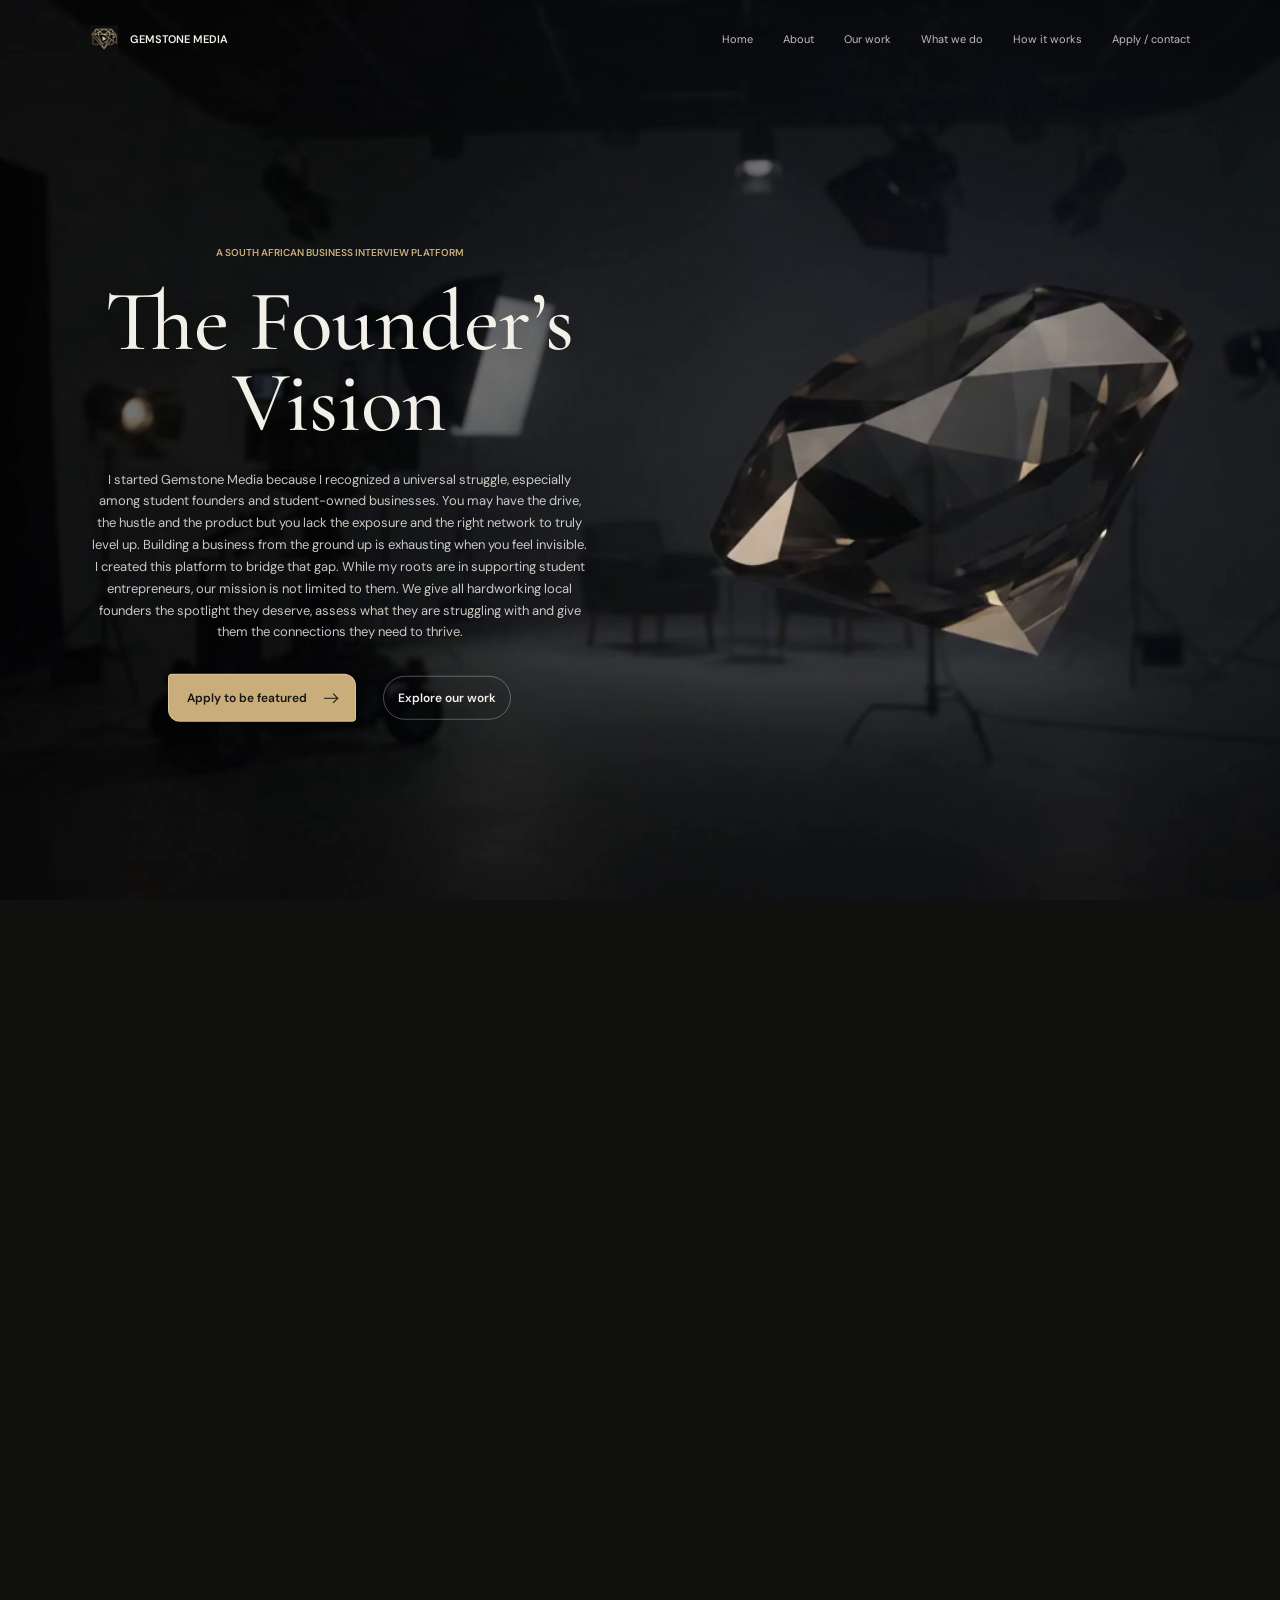
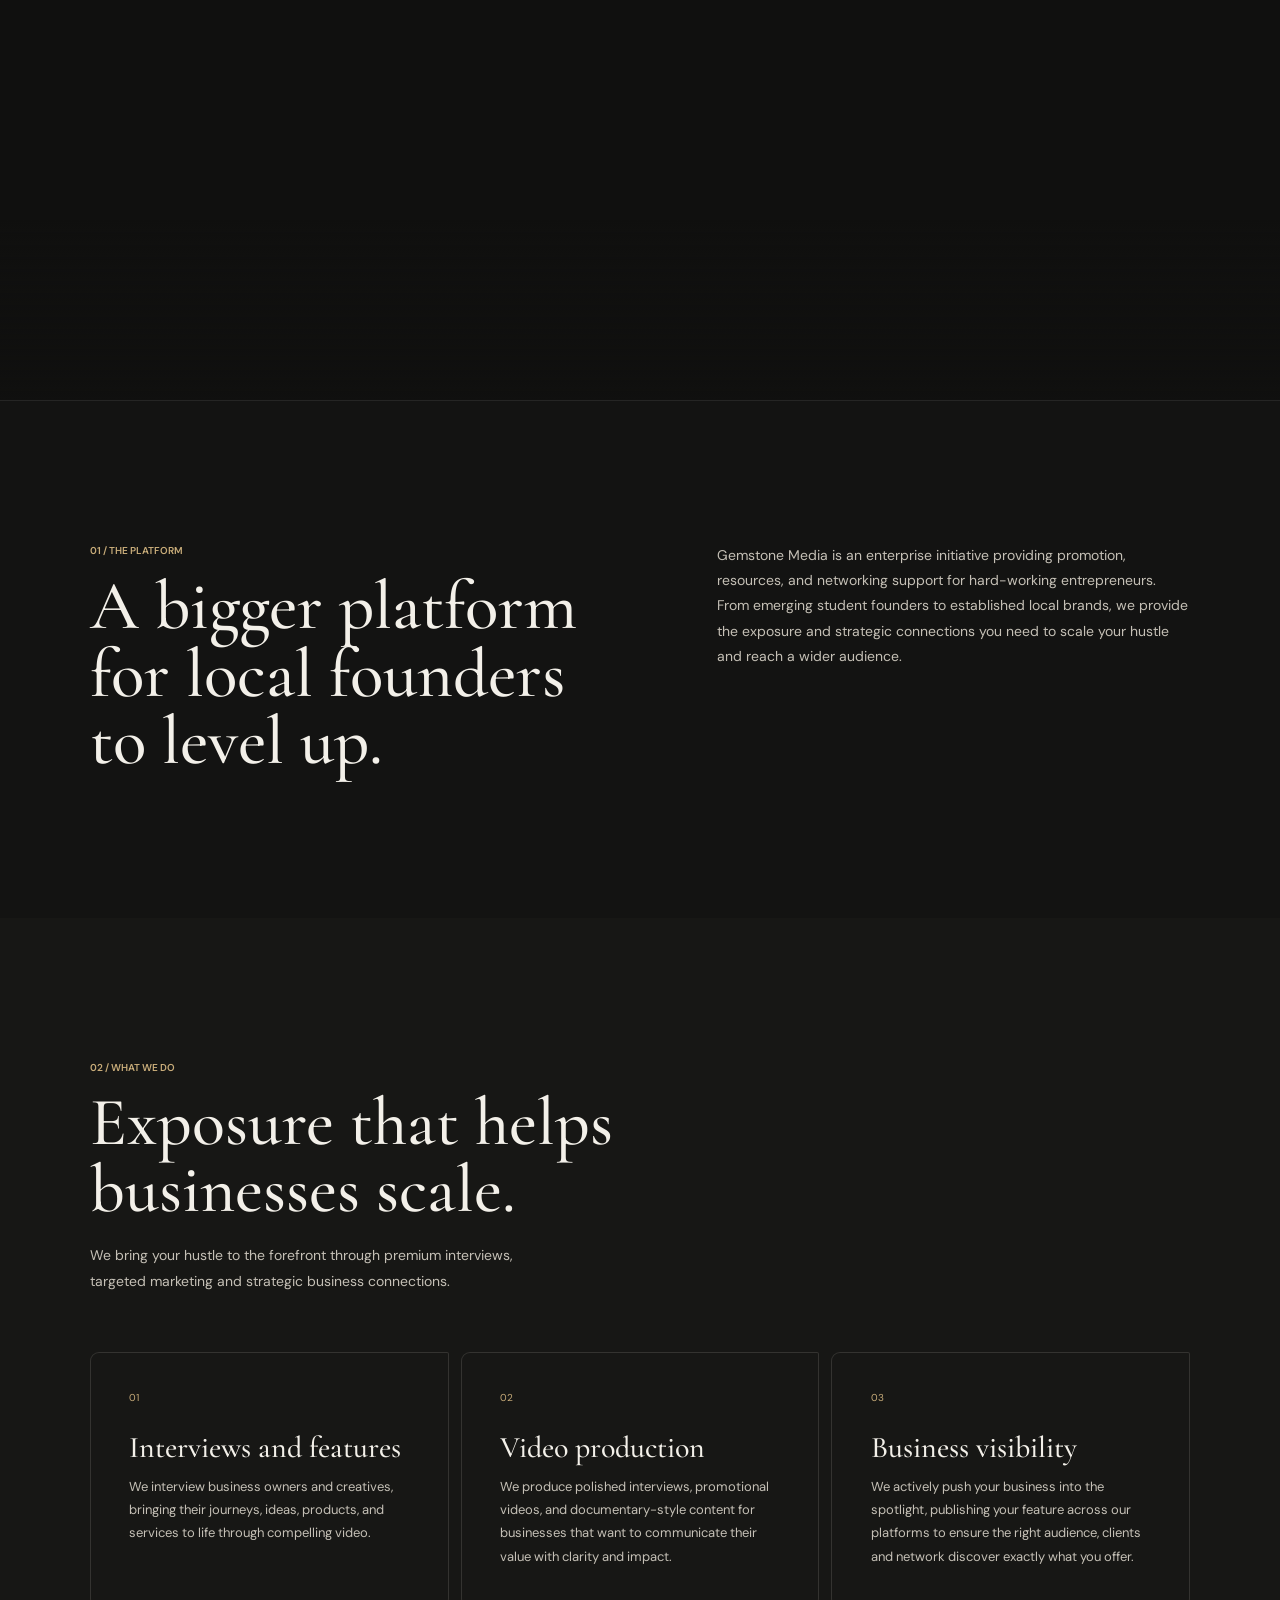
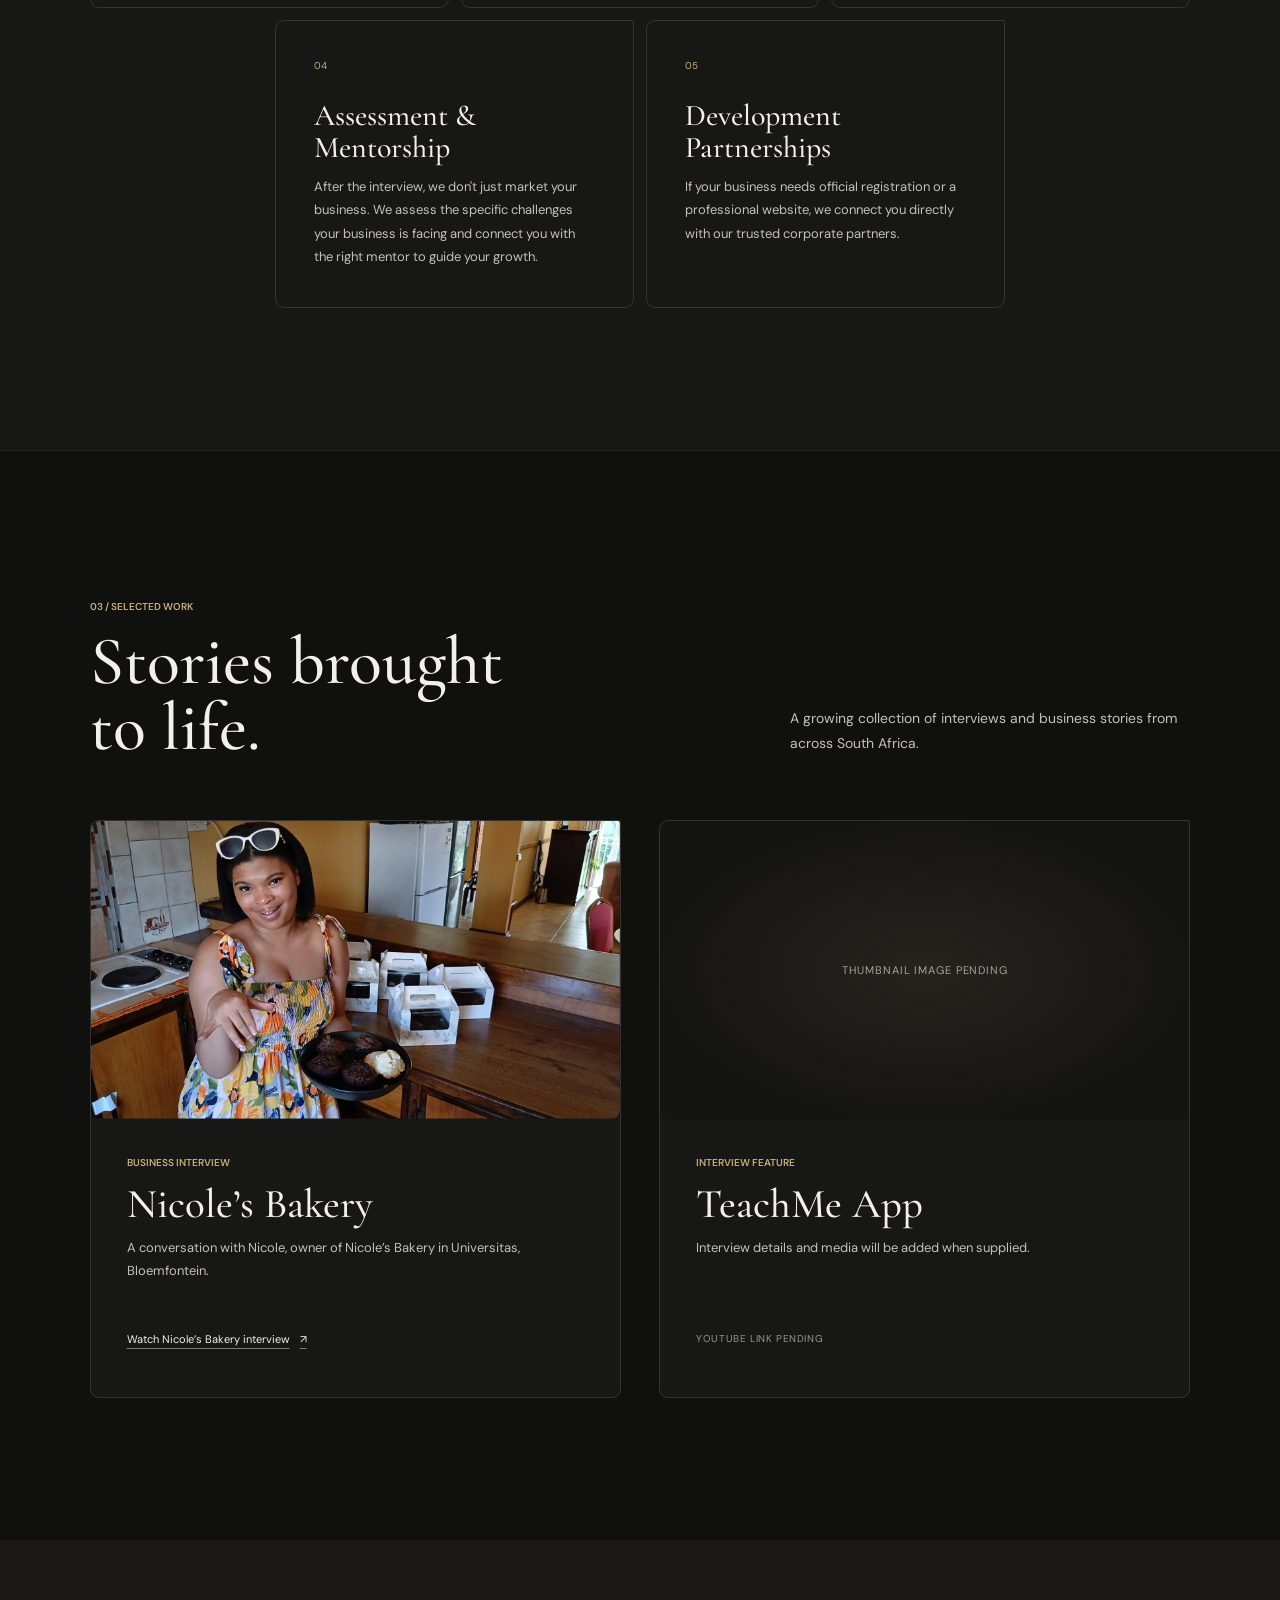
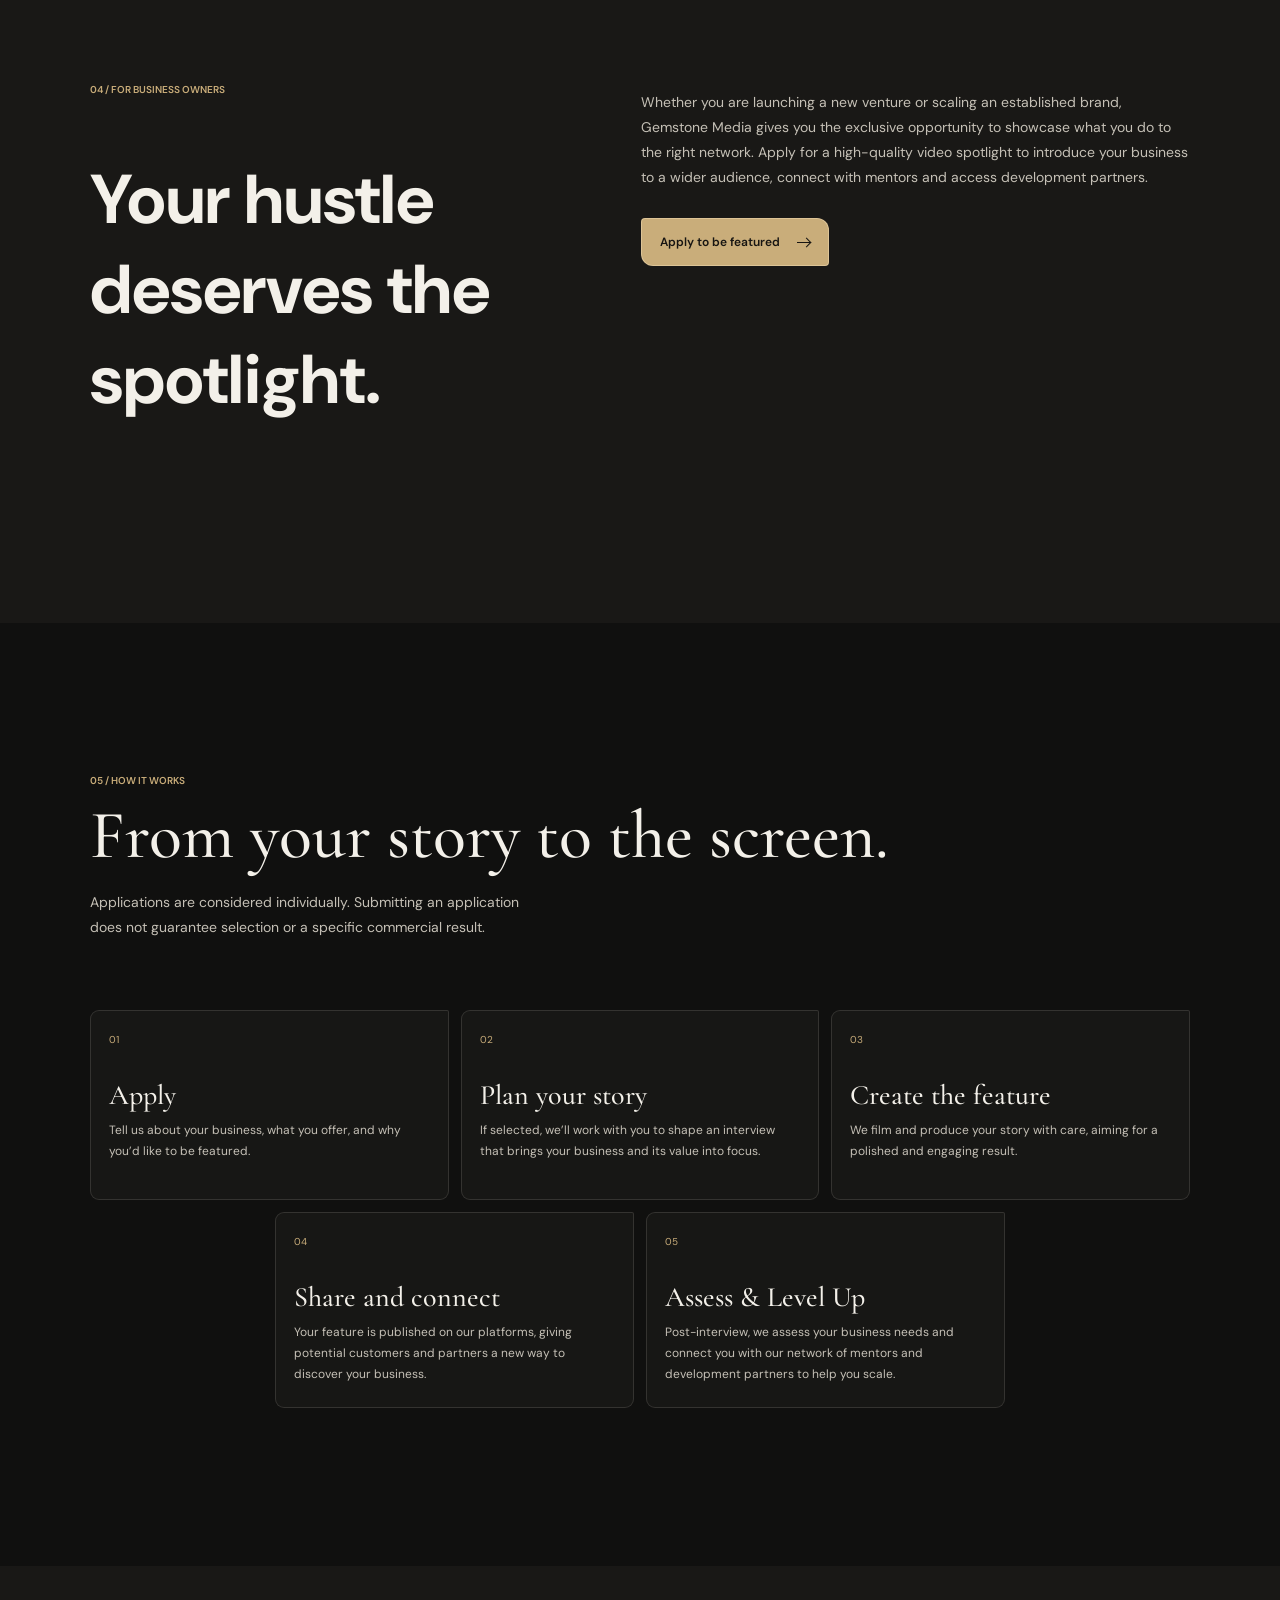
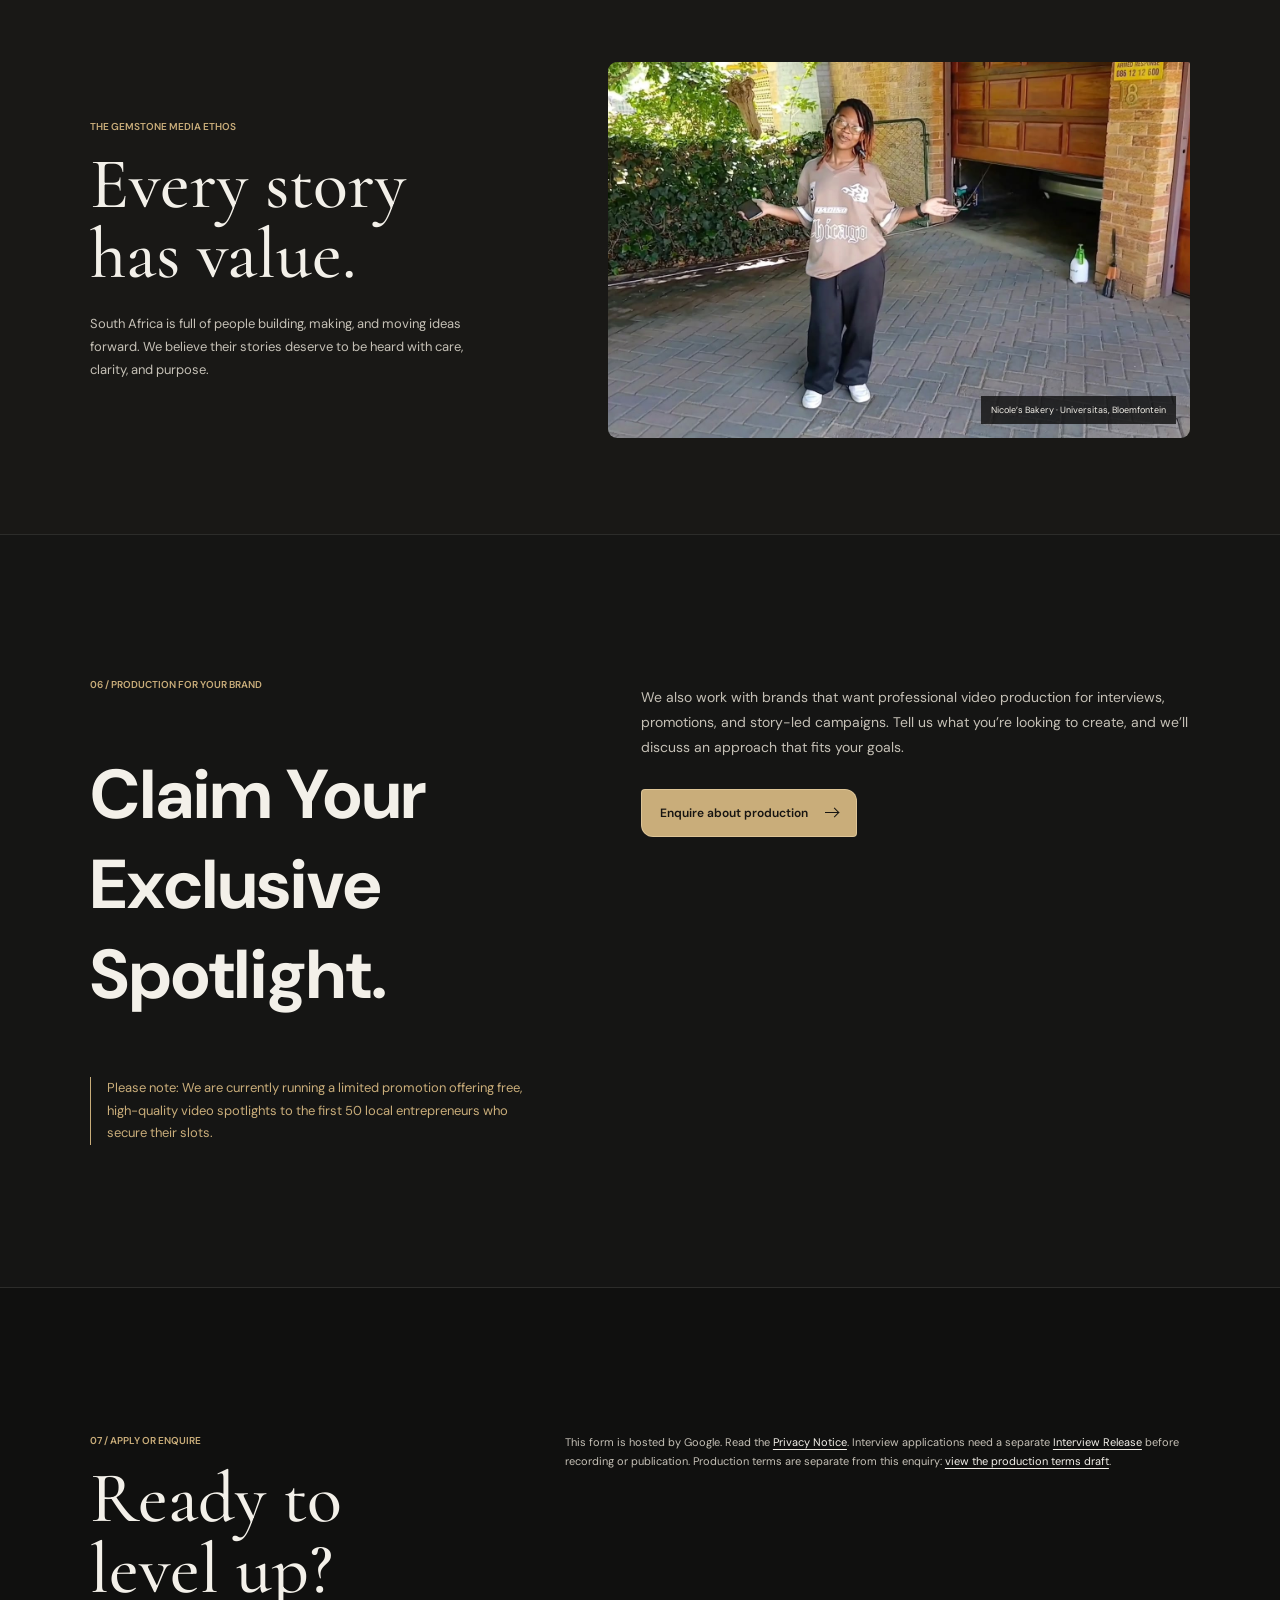
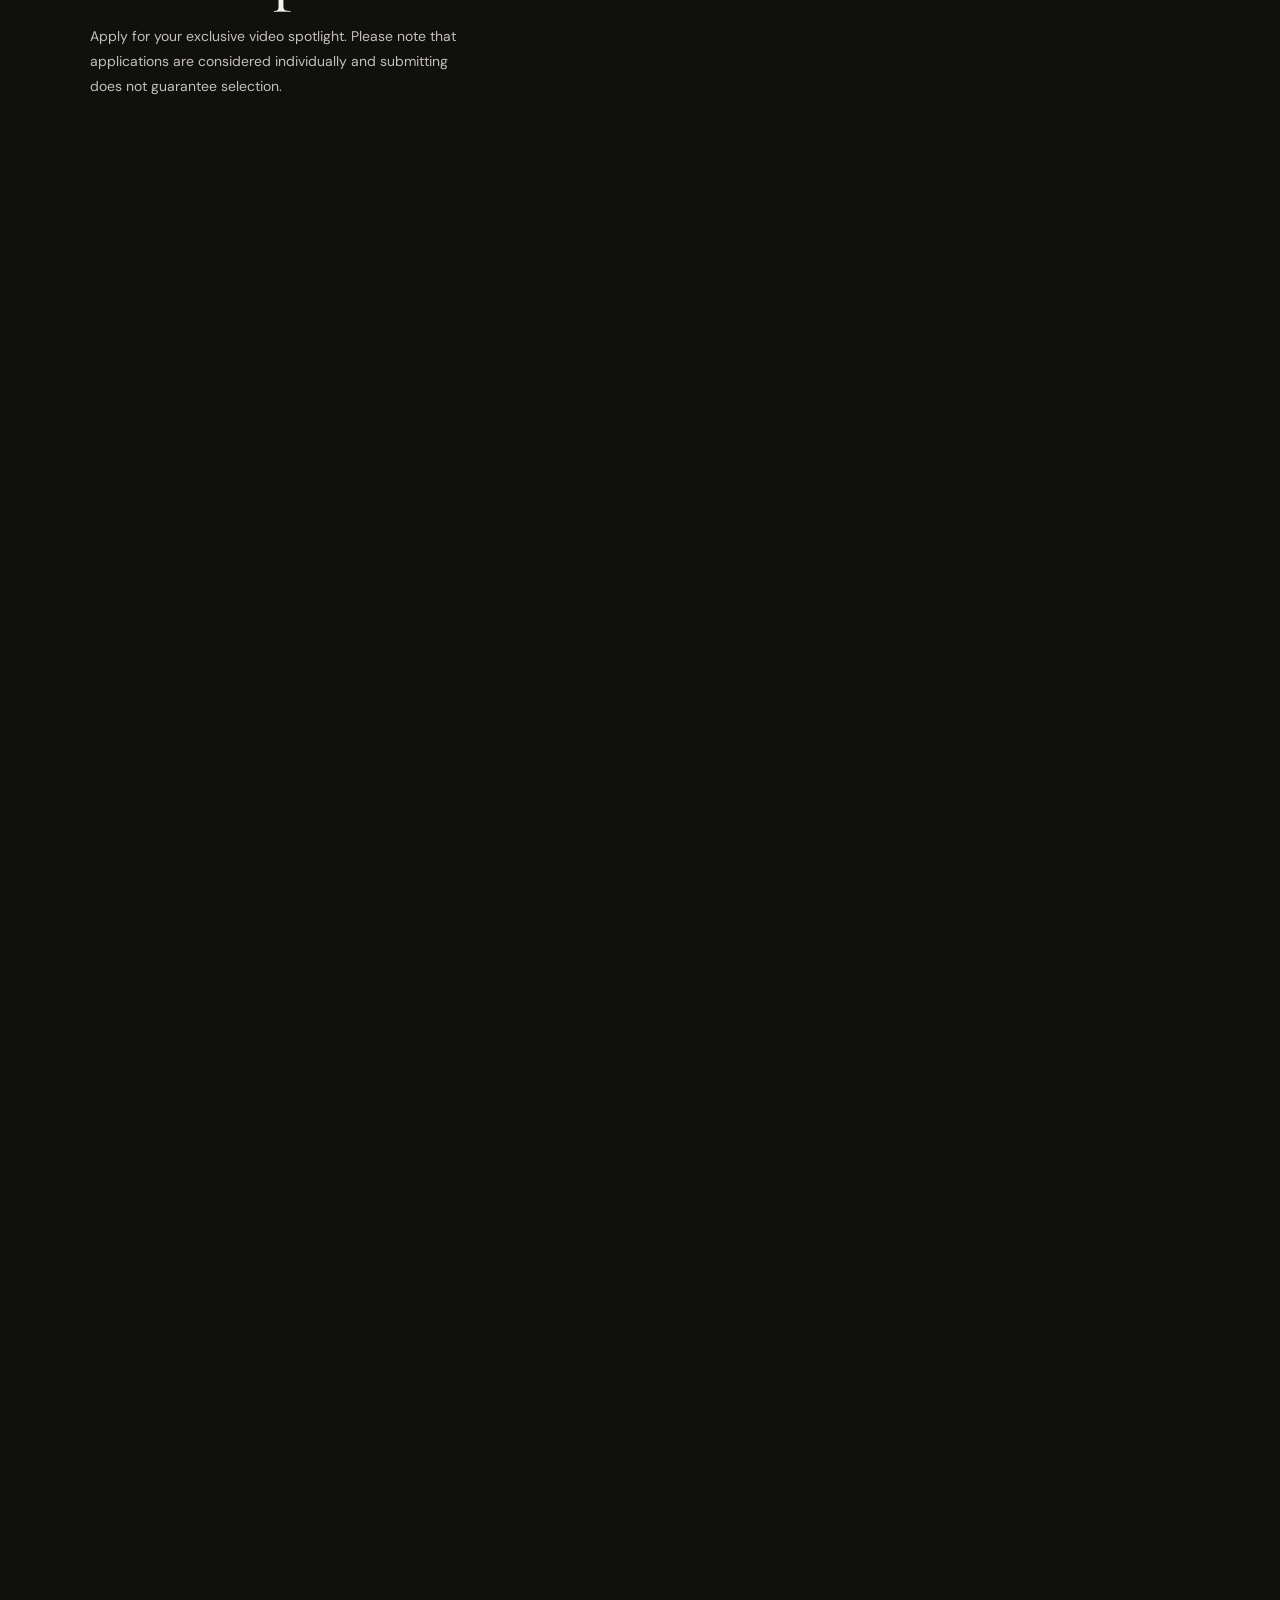
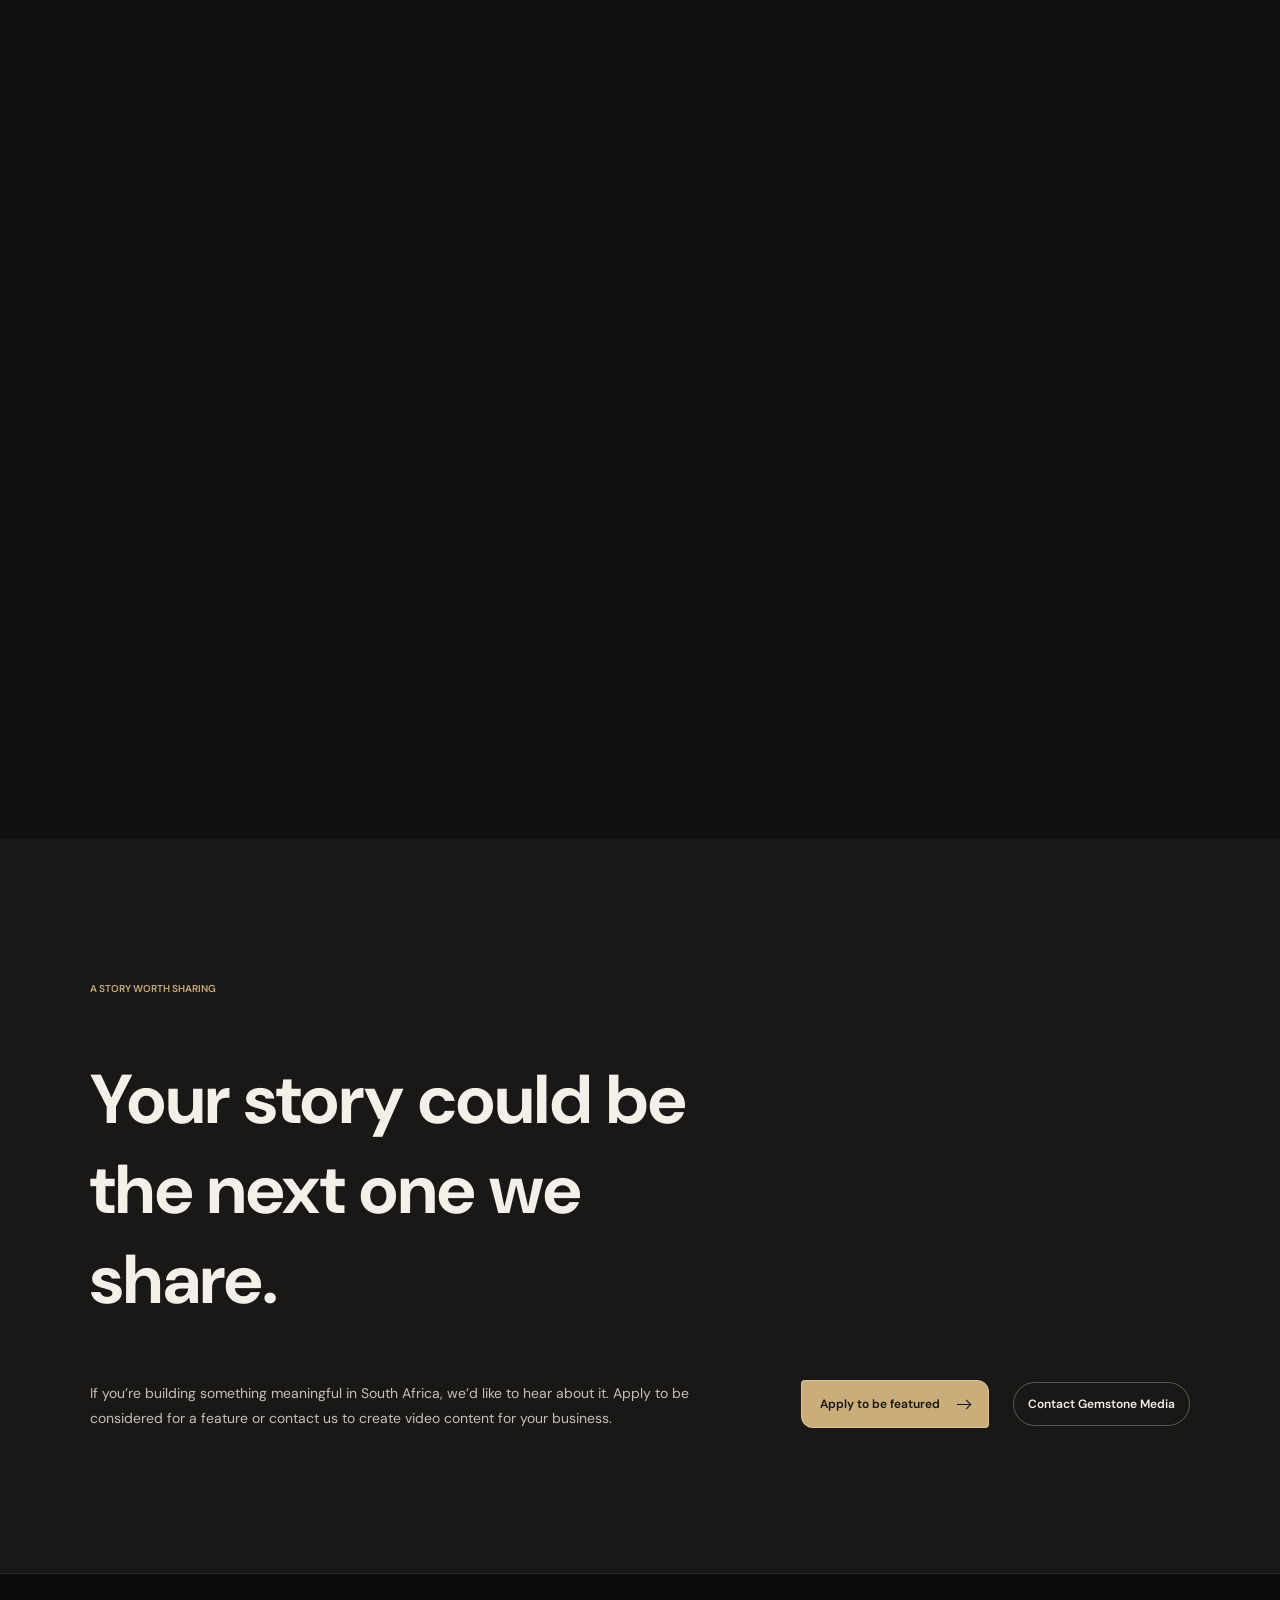
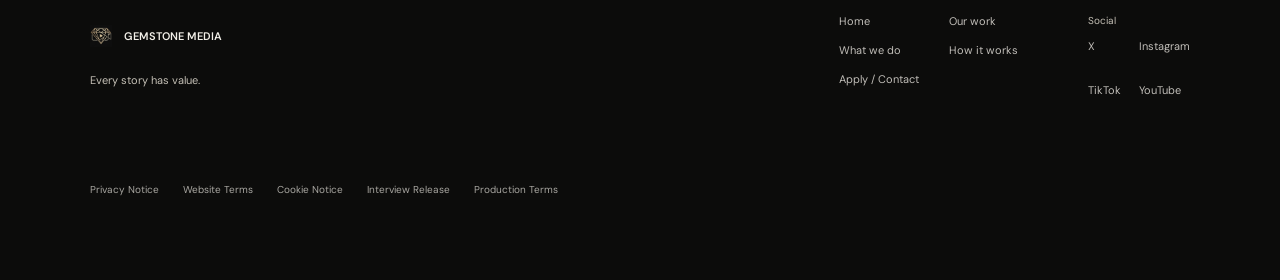
==== commit a848b765: "Fix homepage markup header text Co-authored-by: Copilot <223556219+Copilot@users.noreply.github.com>" ====
--- a/gemstone/index.html
+++ b/gemstone/index.html
@@ -1,4 +1,4 @@
-mkdir -p dist/favicon dist/Interviews && cp -R gemstone/. dist/ && cp -R favicon/. dist/favicon/ && cp -R Interviews/. dist/Interviews/<!doctype html>
+<!doctype html>
 <html lang="en">
   <head>
     <meta charset="utf-8">
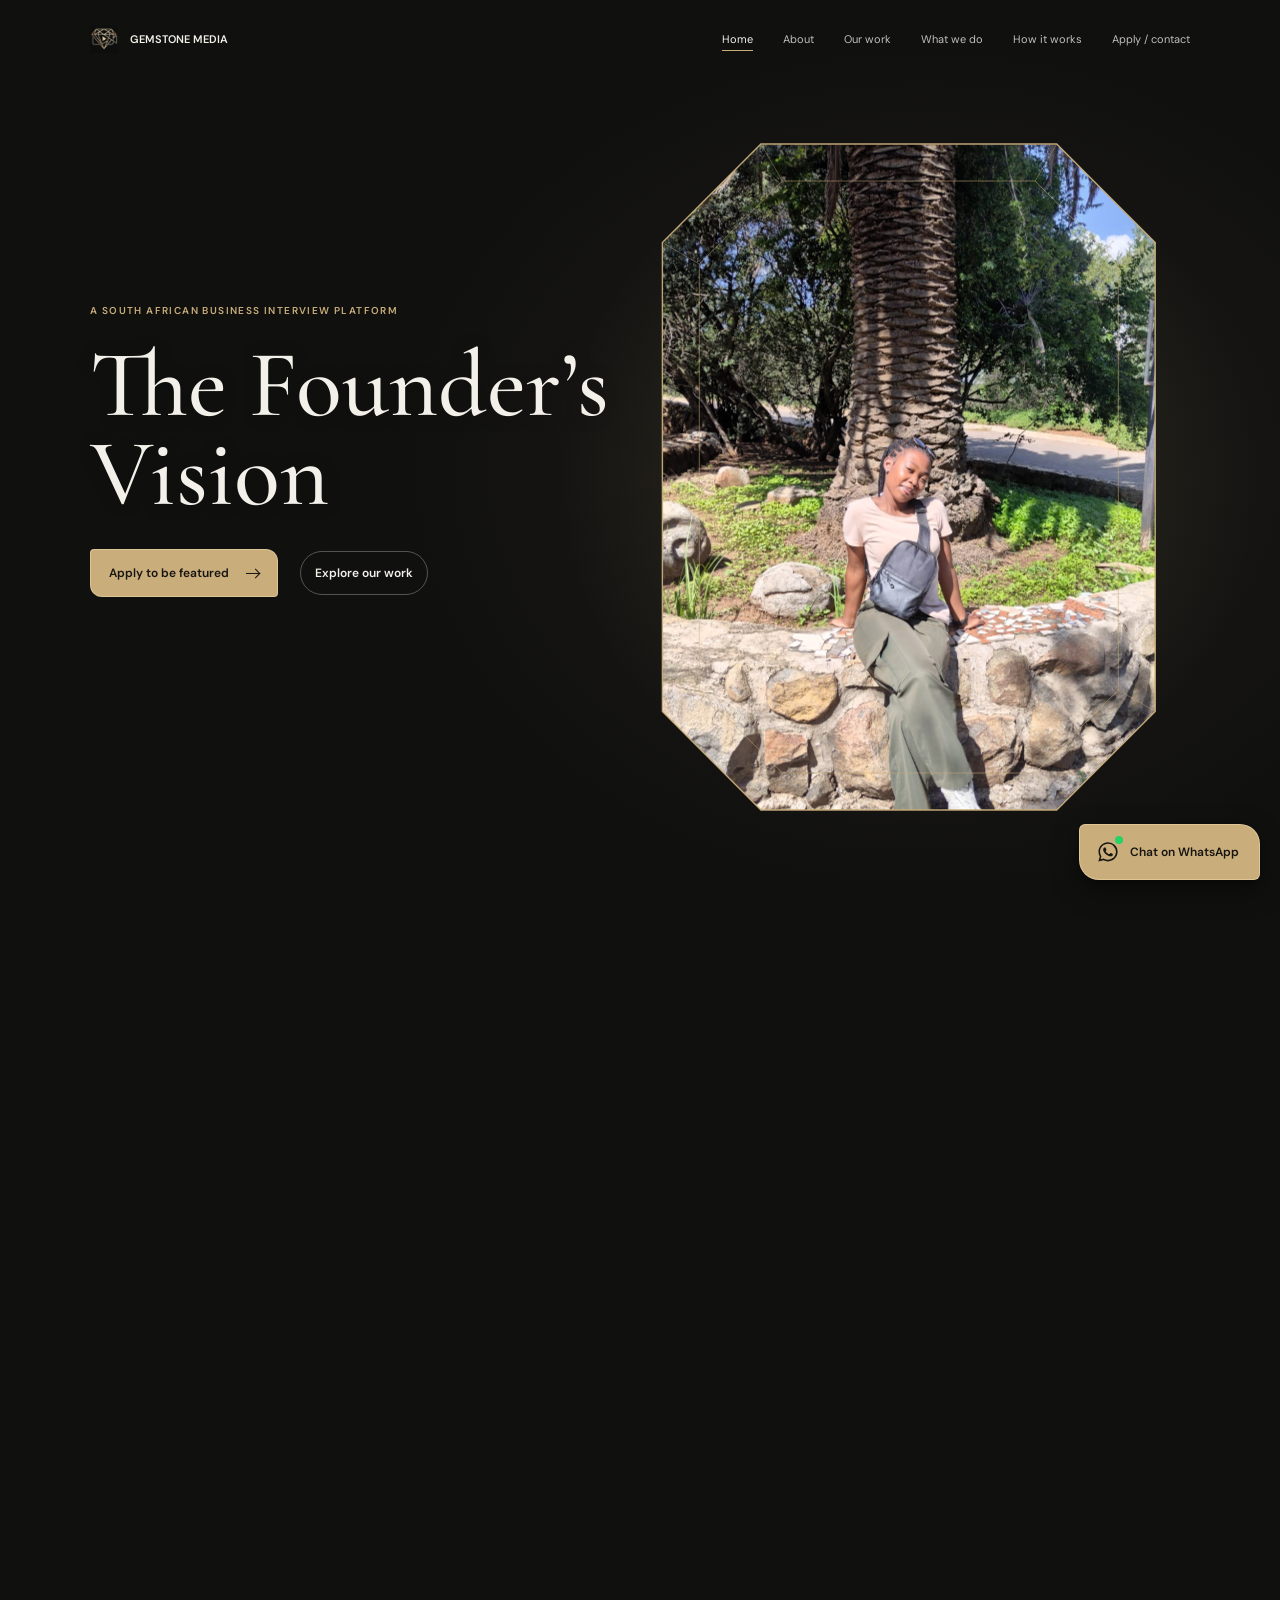
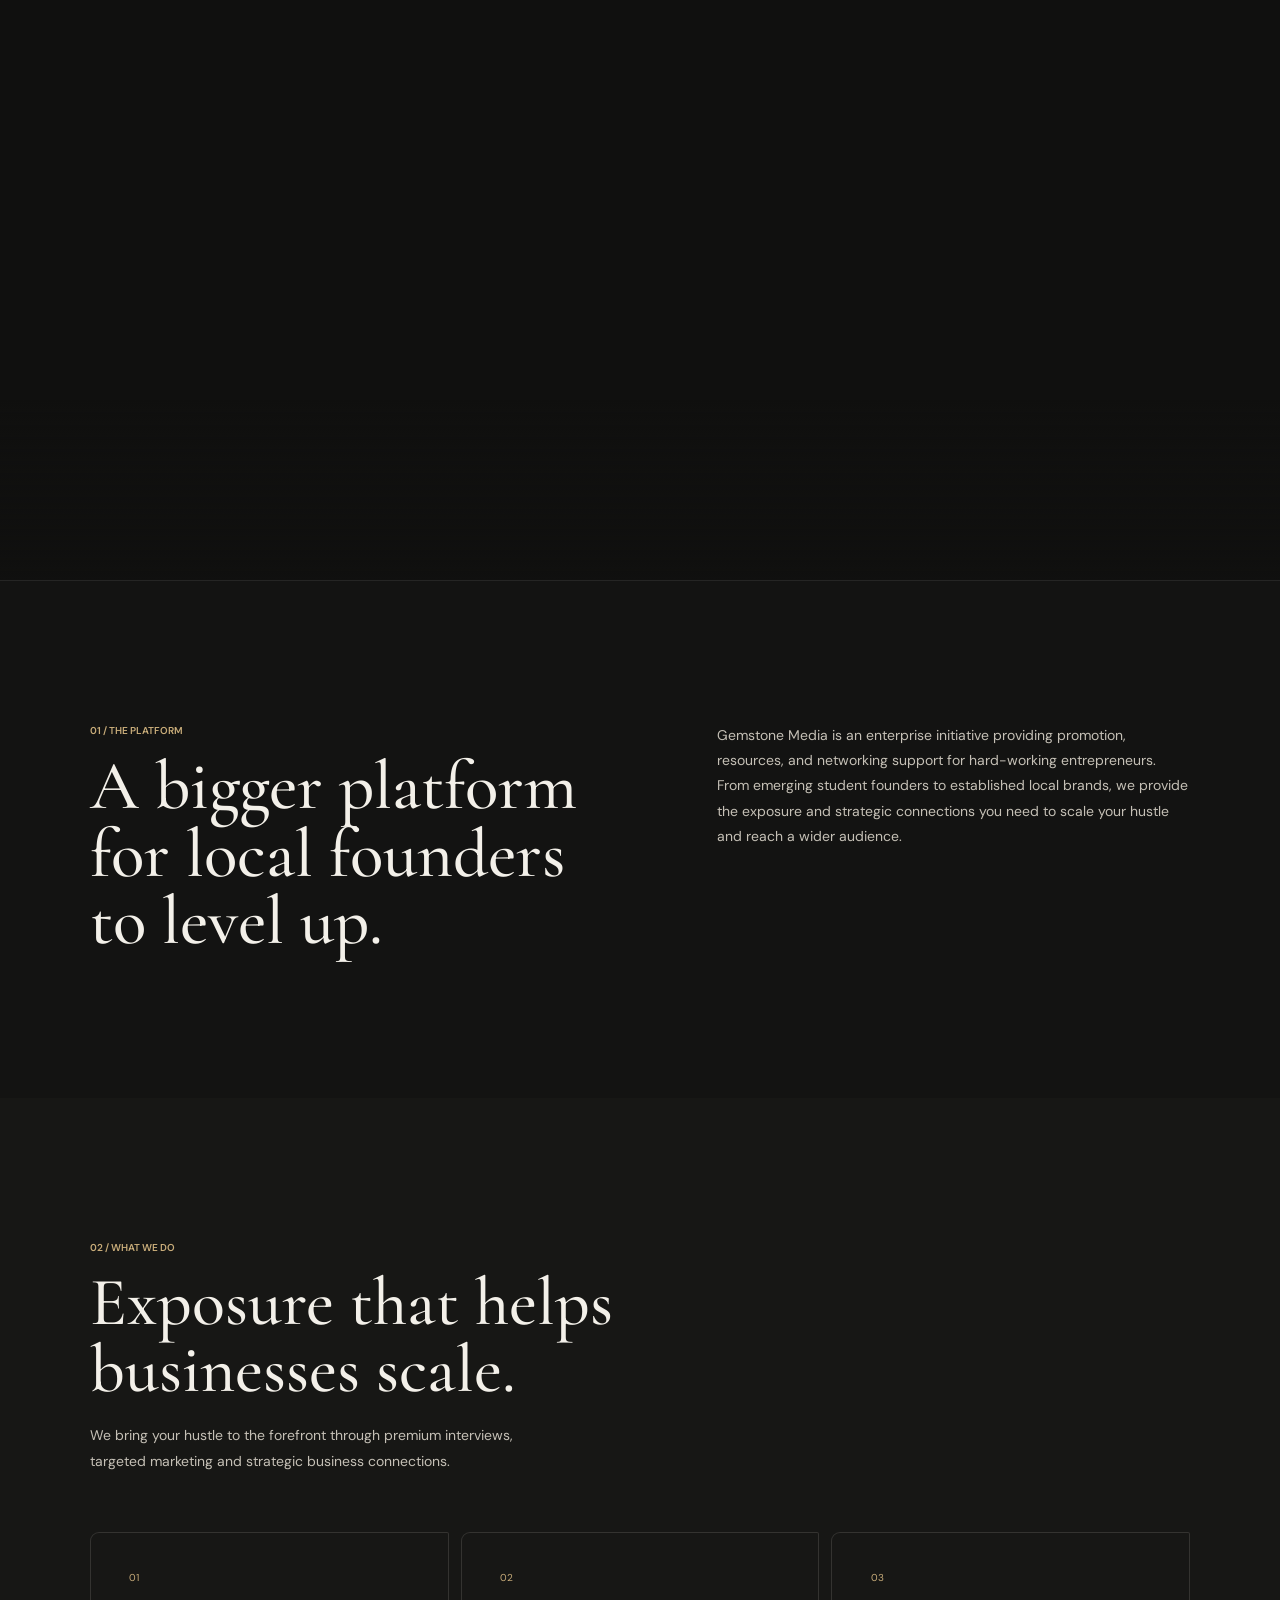
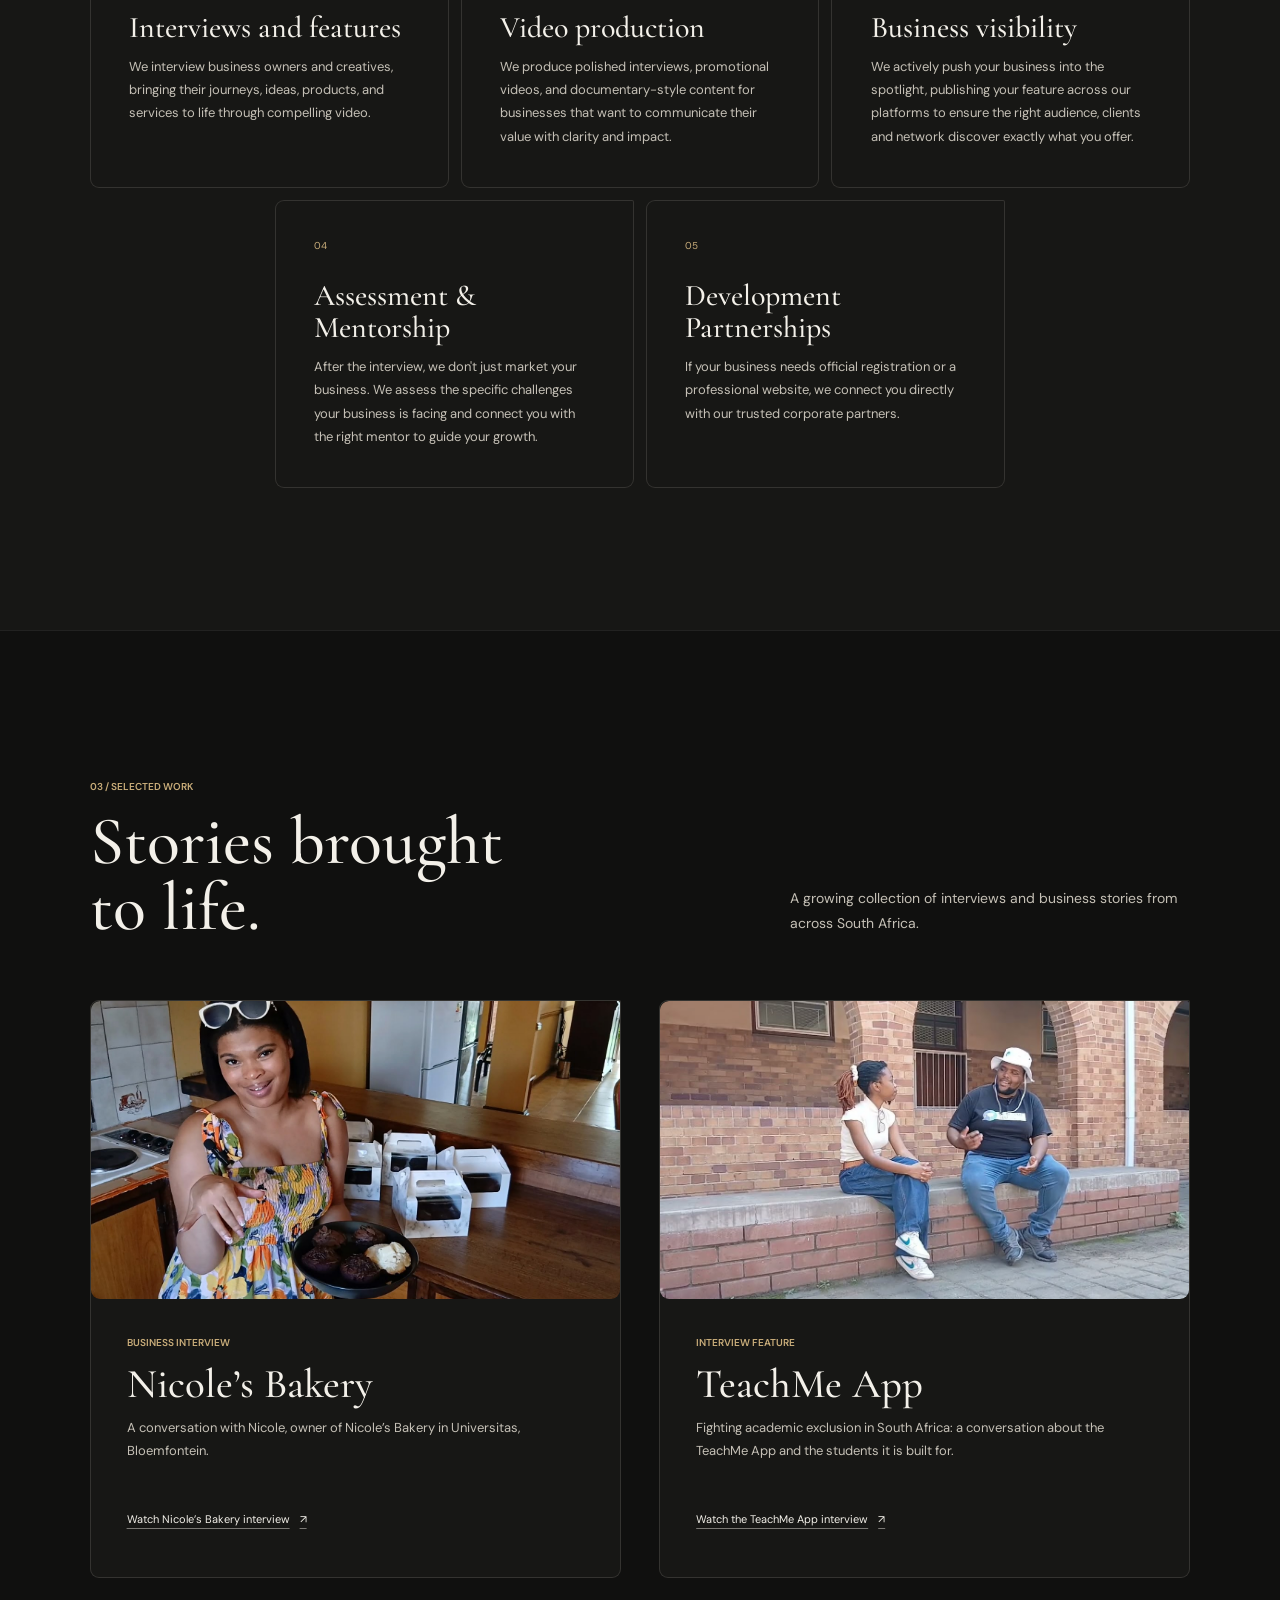
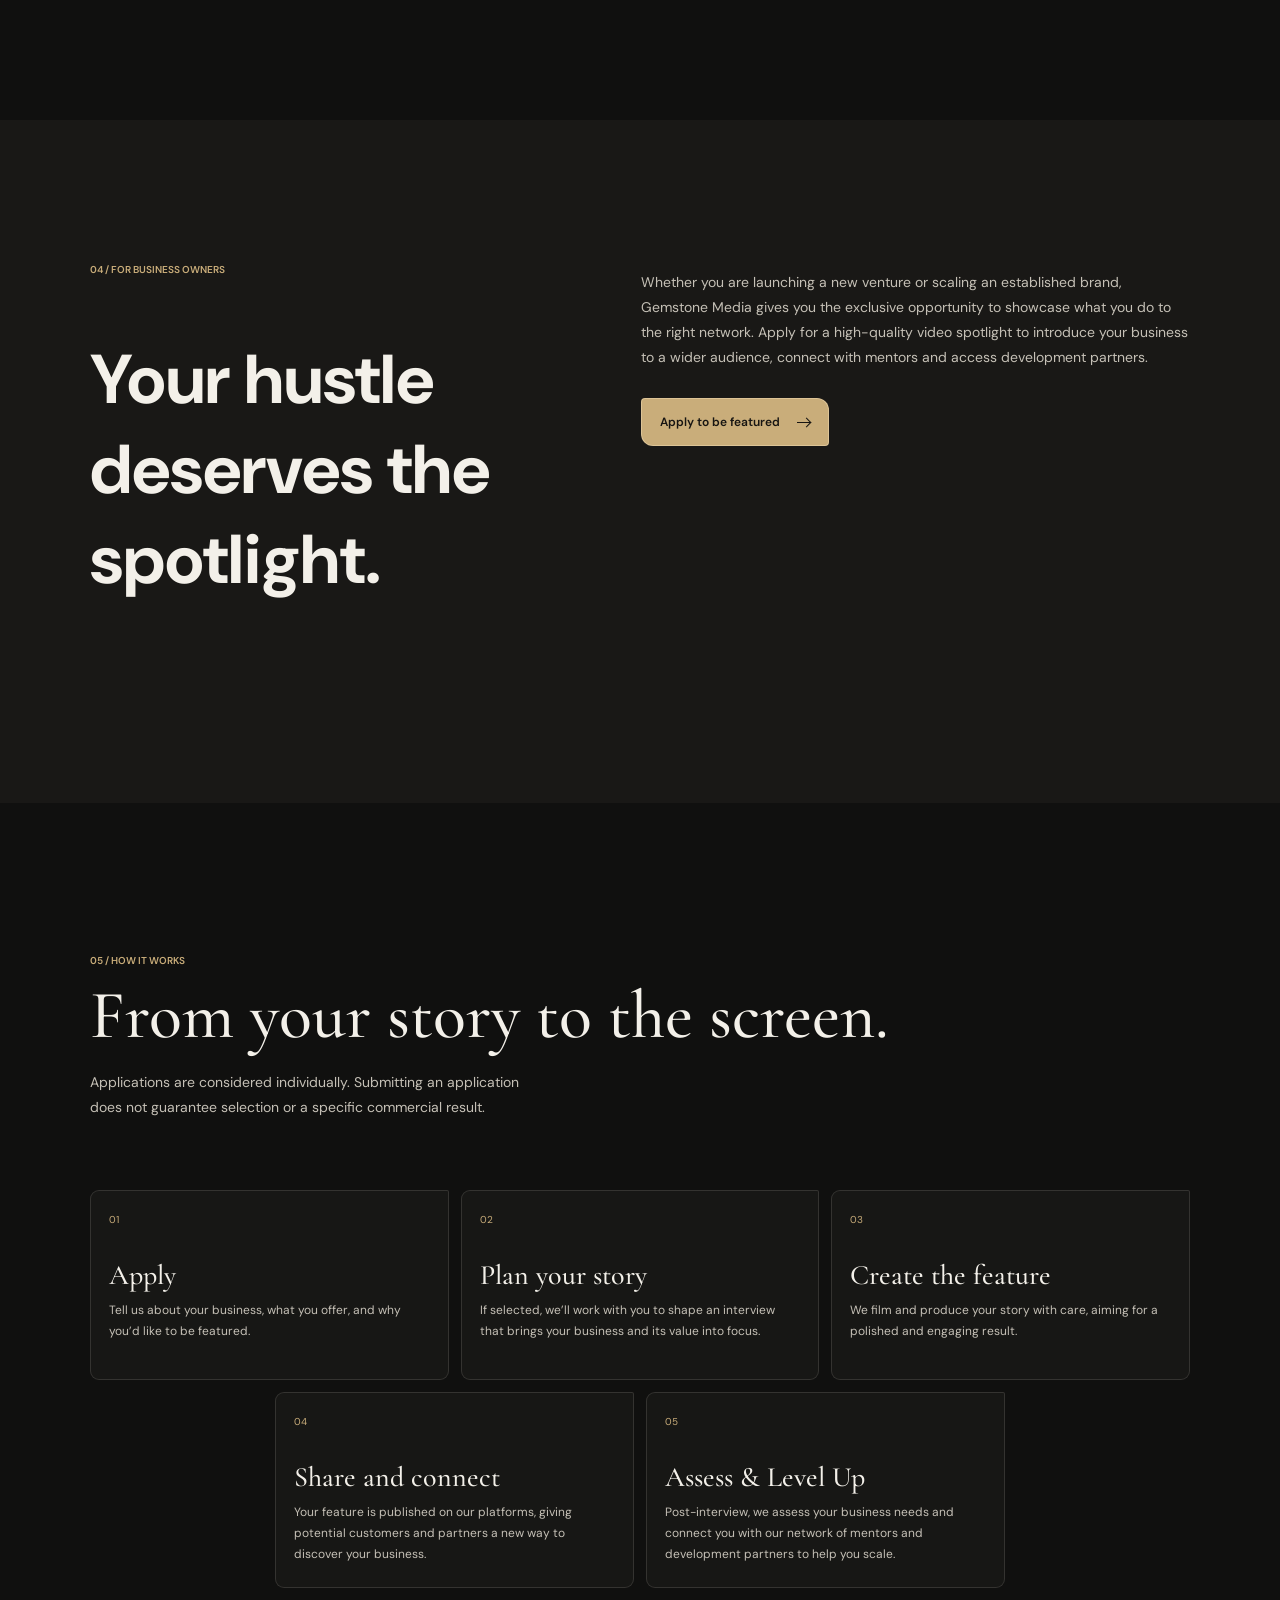
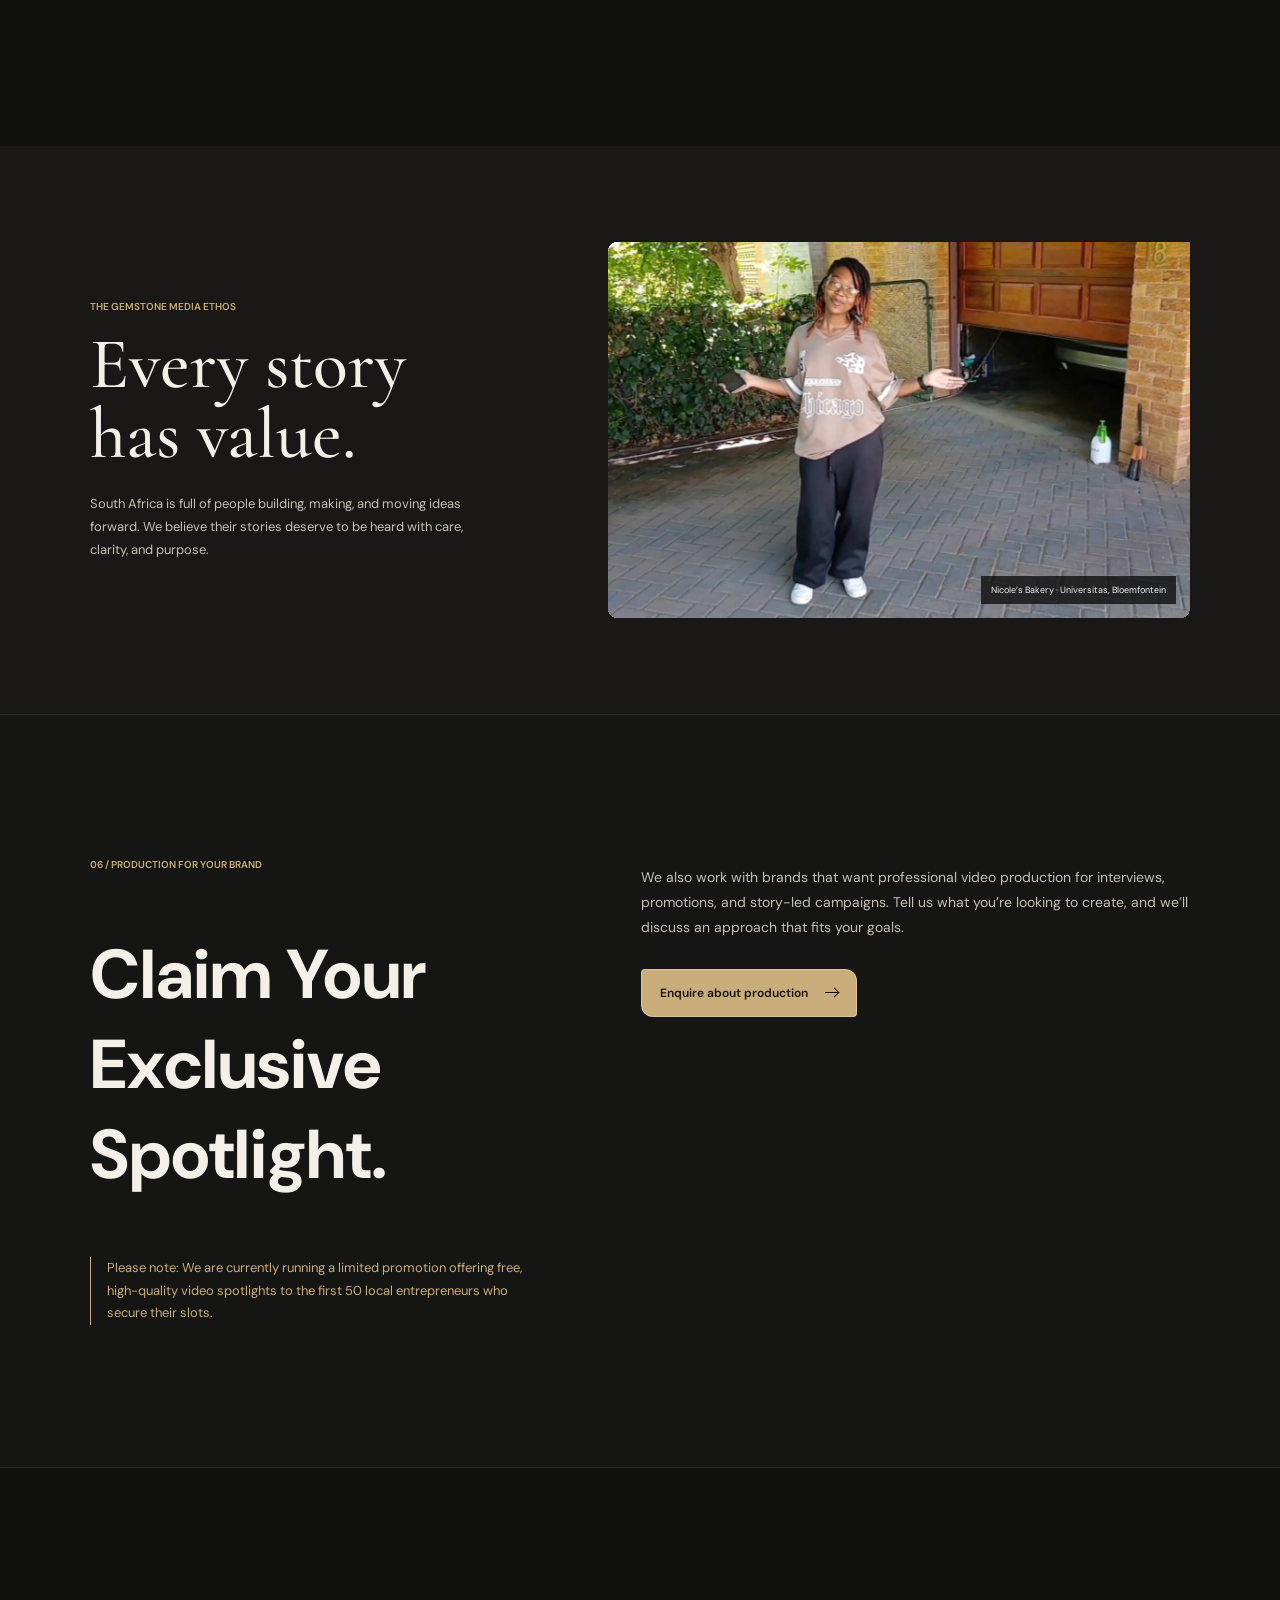
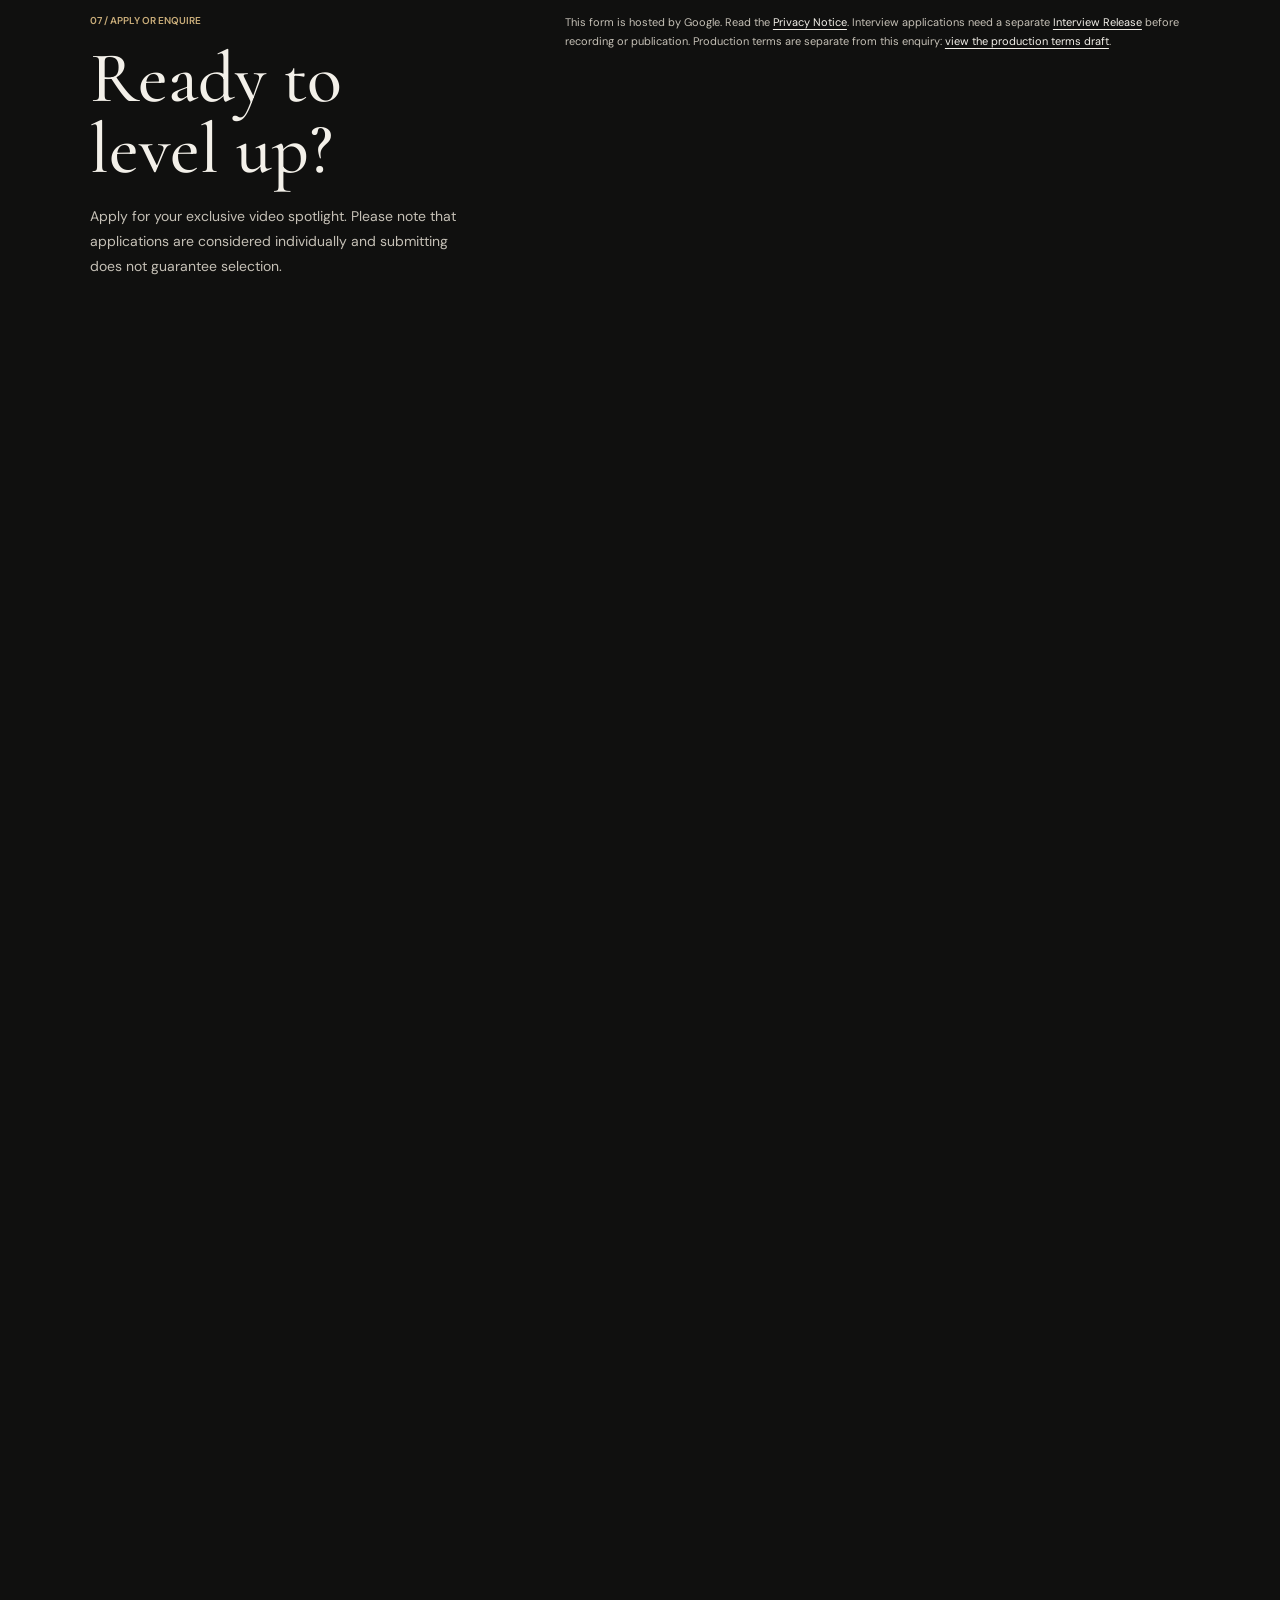
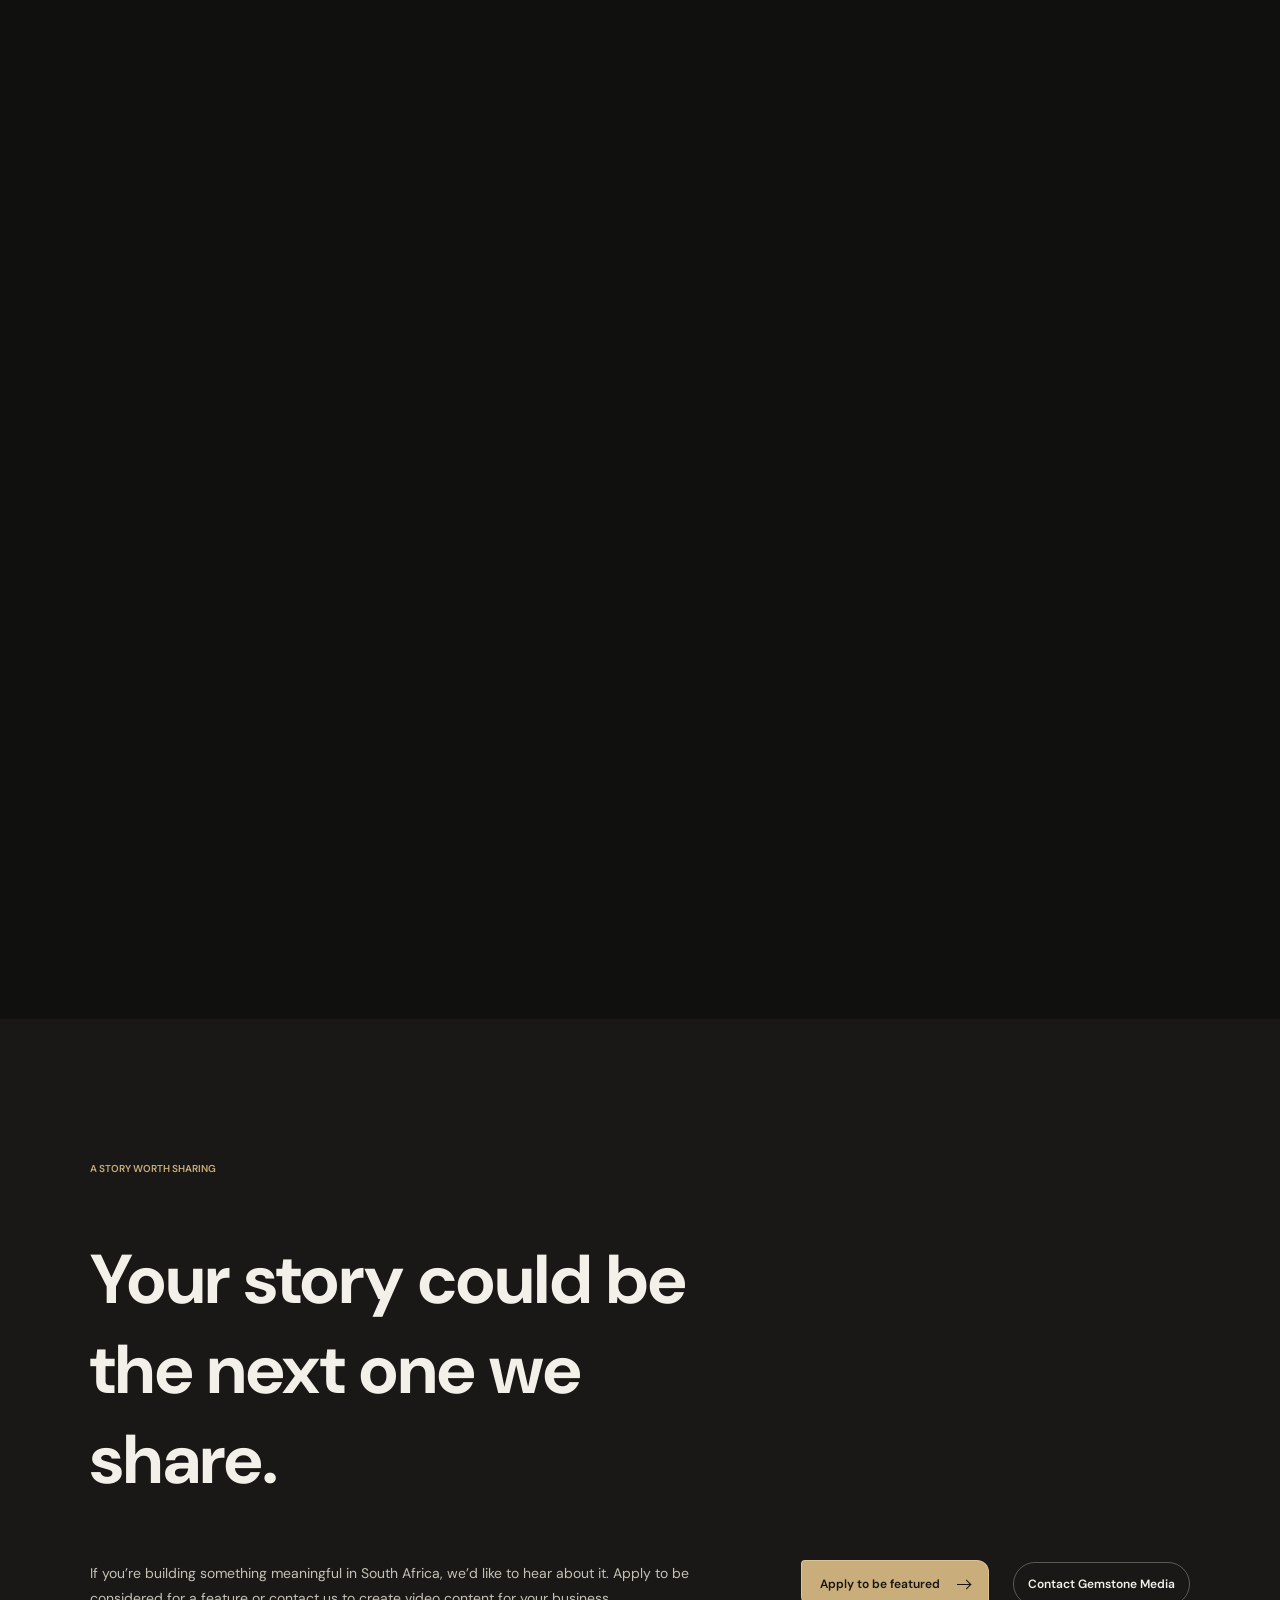
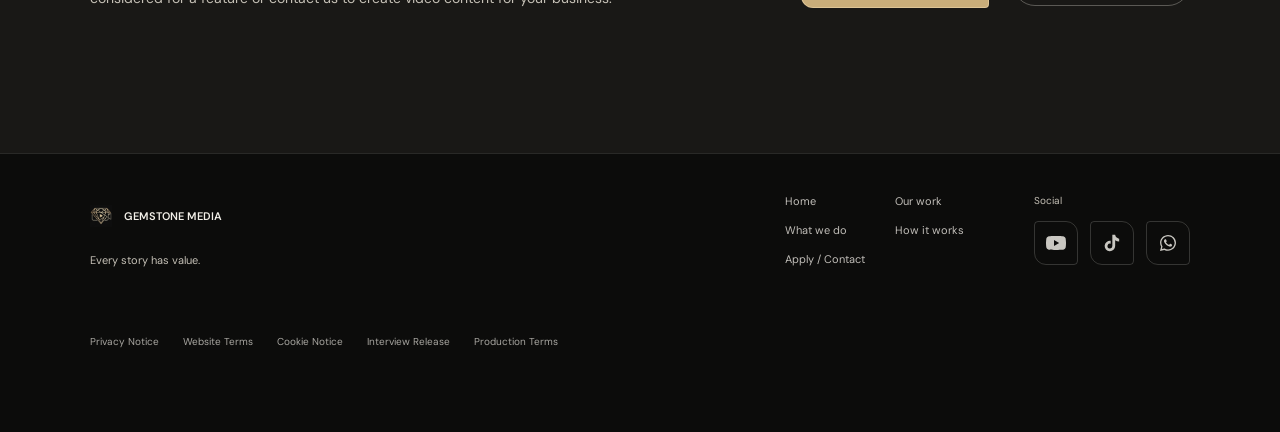
==== commit 50d46a39: "Update Gemstone Media website assets Co-authored-by: Copilot <223556219+Copilot@users.noreply.github" ====
--- a/gemstone/index.html
+++ b/gemstone/index.html
@@ -12,10 +12,14 @@
     <link rel="preconnect" href="https://fonts.googleapis.com">
     <link rel="preconnect" href="https://fonts.gstatic.com" crossorigin>
     <link href="https://fonts.googleapis.com/css2?family=Cormorant+Garamond:wght@400;500;600&family=DM+Sans:wght@400;500;600&display=swap" rel="stylesheet">
-    <link rel="stylesheet" href="./styles.css?v=mobile-form-autoplay">
-    <script src="./script.js?v=mobile-form-autoplay" defer></script>
+    <link rel="preload" as="image" href="../founder/founder.jpg">
+    <link rel="stylesheet" href="./styles.css?v=social-icons">
+    <link rel="stylesheet" href="./enhance.css?v=social-icons">
+    <script src="./vendor/lenis.min.js?v=1.1.13" defer></script>
+    <script src="./script.js?v=social-icons" defer></script>
   </head>
   <body>
+    <div class="scroll-progress" aria-hidden="true"><span></span></div>
     <header class="site-nav" id="site-nav">
       <a class="wordmark" href="#hero" aria-label="Gemstone Media home">
         <img class="brand-emblem" src="../favicon/gemstone-favicon.png" alt="" width="28" height="28">
@@ -38,13 +42,20 @@
     <main>
       <section class="hero" id="hero" aria-label="Gemstone Media introduction">
         <div class="stage">
-          <img class="poster" src="./frame01.png" alt="" fetchpriority="high">
-          <canvas class="sequence" aria-hidden="true"></canvas>
+          <div class="hero-glow" aria-hidden="true"></div>
+          <div class="hero-photo">
+            <img class="hero-photo__img" src="../founder/founder.jpg" alt="The founder of Gemstone Media sitting on a stone garden wall under a palm tree." width="1200" height="1484" fetchpriority="high" decoding="async">
+          </div>
+          <div class="hero-shade" aria-hidden="true"></div>
+          <svg class="hero-facets" aria-hidden="true" focusable="false">
+            <polygon class="hero-facets__outer" points=""></polygon>
+            <polygon class="hero-facets__inner" points=""></polygon>
+            <g class="hero-facets__rays"></g>
+          </svg>
 
           <div class="hero-copy hero-copy--vision">
             <p class="eyebrow" data-motion-reveal>A South African business interview platform</p>
             <h1 data-motion-reveal>The Founder’s<br>Vision</h1>
-            <p class="intro" data-motion-reveal>I started Gemstone Media because I recognized a universal struggle, especially among student founders and student-owned businesses. You may have the drive, the hustle and the product but you lack the exposure and the right network to truly level up. Building a business from the ground up is exhausting when you feel invisible. I created this platform to bridge that gap. While my roots are in supporting student entrepreneurs, our mission is not limited to them. We give all hardworking local founders the spotlight they deserve, assess what they are struggling with and give them the connections they need to thrive.</p>
             <div class="actions" data-motion-reveal>
               <a class="button button--primary" href="#contact" data-project-type="Apply for an interview feature">
                 Apply to be featured
@@ -54,11 +65,12 @@
             </div>
           </div>
 
-          <div class="loading" id="loading" role="status" aria-live="polite">
-            <span class="loading__line" aria-hidden="true"><span id="loading-progress"></span></span>
-            <span id="loading-label">Preparing the film</span>
-          </div>
-
+          <figure class="hero-letter">
+            <blockquote>
+              <p class="intro">I started Gemstone Media because I recognized a universal struggle, especially among student founders and student-owned businesses. You may have the drive, the hustle and the product but you lack the exposure and the right network to truly level up. Building a business from the ground up is exhausting when you feel invisible. I created this platform to bridge that gap. While my roots are in supporting student entrepreneurs, our mission is not limited to them. We give all hardworking local founders the spotlight they deserve, assess what they are struggling with and give them the connections they need to thrive.</p>
+            </blockquote>
+            <figcaption><span class="hero-letter__rule" aria-hidden="true"></span>Founder, Gemstone Media</figcaption>
+          </figure>
         </div>
       </section>
 
@@ -124,7 +136,7 @@
           </div>
           <div class="portfolio-grid">
             <article class="portfolio-card">
-              <div class="portfolio-card__visual" data-motion-reveal data-story-reveal>
+              <div class="portfolio-card__visual" data-motion-reveal data-story-reveal data-parallax>
                 <img src="../Interviews/interview.jpg" alt="Nicole at Nicole’s Bakery in Universitas, Bloemfontein." loading="lazy" decoding="async">
               </div>
               <div class="portfolio-card__copy" data-motion-reveal>
@@ -135,14 +147,14 @@
               </div>
             </article>
             <article class="portfolio-card">
-              <div class="portfolio-card__visual portfolio-card__visual--placeholder" role="img" aria-label="TeachMe App interview thumbnail pending">
-                <p>Thumbnail image pending</p>
+              <div class="portfolio-card__visual" data-motion-reveal data-story-reveal data-parallax>
+                <img src="../Interviews/teachme.jpg" alt="A Gemstone Media interview about the TeachMe App, filmed on a campus wall." loading="lazy" decoding="async">
               </div>
-              <div class="portfolio-card__copy">
+              <div class="portfolio-card__copy" data-motion-reveal>
                 <p class="project-category">Interview feature</p>
                 <h3>TeachMe App</h3>
-                <p>Interview details and media will be added when supplied.</p>
-                <span class="portfolio-pending">YouTube link pending</span>
+                <p>Fighting academic exclusion in South Africa: a conversation about the TeachMe App and the students it is built for.</p>
+                <a class="text-link" href="https://youtu.be/czvdKI7jo0w" target="_blank" rel="noopener noreferrer">Watch the TeachMe App interview <span aria-hidden="true">↗</span></a>
               </div>
             </article>
           </div>
@@ -205,7 +217,7 @@
           <h2 id="statement-title">Every story<br>has value.</h2>
           <p>South Africa is full of people building, making, and moving ideas forward. We believe their stories deserve to be heard with care, clarity, and purpose.</p>
         </div>
-        <div class="statement-visual" data-motion-reveal>
+        <div class="statement-visual" data-motion-reveal data-parallax>
           <img src="../Interviews/interview2.jpg" alt="Nicole at the bakery in Universitas, Bloemfontein." loading="lazy" decoding="async">
           <span>Nicole’s Bakery · Universitas, Bloemfontein</span>
         </div>
@@ -273,10 +285,9 @@
         </nav>
         <nav class="social-links" aria-label="Gemstone Media social media">
           <span class="social-links__label">Social</span>
-          <a href="https://x.com/UnfoldingZintle" target="_blank" rel="noopener noreferrer" aria-label="Gemstone Media on X">X</a>
-          <a href="https://www.instagram.com/gemstone_media_sa" target="_blank" rel="noopener noreferrer" aria-label="Gemstone Media on Instagram">Instagram</a>
-          <a href="https://www.tiktok.com/@gemstonemedia_sa" target="_blank" rel="noopener noreferrer" aria-label="Gemstone Media on TikTok">TikTok</a>
-          <a href="https://www.youtube.com/@lilzee_shazzy" target="_blank" rel="noopener noreferrer" aria-label="Gemstone Media on YouTube">YouTube</a>
+          <a href="https://www.youtube.com/@lilzee_shazzy" target="_blank" rel="noopener noreferrer" aria-label="Gemstone Media on YouTube" title="YouTube"><svg viewBox="0 0 24 24" aria-hidden="true" focusable="false"><path fill="currentColor" d="M23.5 6.2a3 3 0 0 0-2.1-2.1C19.5 3.6 12 3.6 12 3.6s-7.5 0-9.4.5A3 3 0 0 0 .5 6.2 31.3 31.3 0 0 0 0 12a31.3 31.3 0 0 0 .5 5.8 3 3 0 0 0 2.1 2.1c1.9.5 9.4.5 9.4.5s7.5 0 9.4-.5a3 3 0 0 0 2.1-2.1A31.3 31.3 0 0 0 24 12a31.3 31.3 0 0 0-.5-5.8ZM9.6 15.6V8.4l6.2 3.6-6.2 3.6Z"/></svg></a>
+          <a href="https://www.tiktok.com/@gemstonemedia_sa" target="_blank" rel="noopener noreferrer" aria-label="Gemstone Media on TikTok" title="TikTok"><svg viewBox="0 0 24 24" aria-hidden="true" focusable="false"><path fill="currentColor" d="M19.6 6.7a4.8 4.8 0 0 1-3.8-4.2V2h-3.4v13.7a2.9 2.9 0 1 1-2-2.8V9.4a6.3 6.3 0 1 0 5.4 6.3V8.8a8.2 8.2 0 0 0 4.8 1.5V6.9a4.9 4.9 0 0 1-1-.2Z"/></svg></a>
+          <a href="https://wa.me/27754900646" target="_blank" rel="noopener noreferrer" aria-label="Chat with Gemstone Media on WhatsApp" title="WhatsApp"><svg viewBox="0 0 32 32" aria-hidden="true" focusable="false"><path fill="currentColor" d="M16.04 3C9 3 3.3 8.7 3.3 15.73c0 2.25.59 4.44 1.7 6.37L3.2 28.8l6.87-1.8a12.7 12.7 0 0 0 5.97 1.52h.01c7.03 0 12.74-5.7 12.74-12.73 0-3.4-1.33-6.6-3.73-9A12.65 12.65 0 0 0 16.04 3Zm0 23.37h-.01a10.6 10.6 0 0 1-5.4-1.48l-.39-.23-4.08 1.07 1.09-3.98-.25-.41a10.56 10.56 0 0 1-1.62-5.62c0-5.85 4.76-10.6 10.62-10.6 2.83 0 5.5 1.1 7.5 3.11a10.53 10.53 0 0 1 3.1 7.5c0 5.85-4.76 10.64-10.56 10.64Zm5.82-7.95c-.32-.16-1.9-.94-2.19-1.04-.29-.11-.5-.16-.72.16-.21.32-.82 1.04-1 1.25-.19.21-.37.24-.69.08-.32-.16-1.35-.5-2.57-1.59-.95-.85-1.59-1.9-1.78-2.21-.19-.32-.02-.49.14-.65.14-.14.32-.37.48-.56.16-.19.21-.32.32-.53.1-.21.05-.4-.03-.56-.08-.16-.72-1.73-.98-2.37-.26-.62-.52-.54-.72-.55h-.61c-.21 0-.56.08-.85.4-.29.32-1.11 1.09-1.11 2.65s1.14 3.08 1.3 3.29c.16.21 2.24 3.42 5.43 4.8.76.33 1.35.52 1.81.67.76.24 1.45.21 2 .13.61-.09 1.9-.78 2.16-1.53.27-.75.27-1.39.19-1.53-.08-.13-.29-.21-.61-.37Z"/></svg></a>
         </nav>
       </div>
       <nav class="section-shell footer-policy-links" aria-label="Policies and release information">
@@ -291,5 +302,10 @@
         <a href="#hero">Back to top ↑</a>
       </div>
     </footer>
+
+    <a class="whatsapp-fab" href="https://wa.me/27754900646" target="_blank" rel="noopener noreferrer" aria-label="Chat with Gemstone Media on WhatsApp, +27 75 490 0646">
+      <svg viewBox="0 0 32 32" aria-hidden="true" focusable="false"><path fill="currentColor" d="M16.04 3C9 3 3.3 8.7 3.3 15.73c0 2.25.59 4.44 1.7 6.37L3.2 28.8l6.87-1.8a12.7 12.7 0 0 0 5.97 1.52h.01c7.03 0 12.74-5.7 12.74-12.73 0-3.4-1.33-6.6-3.73-9A12.65 12.65 0 0 0 16.04 3Zm0 23.37h-.01a10.6 10.6 0 0 1-5.4-1.48l-.39-.23-4.08 1.07 1.09-3.98-.25-.41a10.56 10.56 0 0 1-1.62-5.62c0-5.85 4.76-10.6 10.62-10.6 2.83 0 5.5 1.1 7.5 3.11a10.53 10.53 0 0 1 3.1 7.5c0 5.85-4.76 10.64-10.56 10.64Zm5.82-7.95c-.32-.16-1.9-.94-2.19-1.04-.29-.11-.5-.16-.72.16-.21.32-.82 1.04-1 1.25-.19.21-.37.24-.69.08-.32-.16-1.35-.5-2.57-1.59-.95-.85-1.59-1.9-1.78-2.21-.19-.32-.02-.49.14-.65.14-.14.32-.37.48-.56.16-.19.21-.32.32-.53.1-.21.05-.4-.03-.56-.08-.16-.72-1.73-.98-2.37-.26-.62-.52-.54-.72-.55h-.61c-.21 0-.56.08-.85.4-.29.32-1.11 1.09-1.11 2.65s1.14 3.08 1.3 3.29c.16.21 2.24 3.42 5.43 4.8.76.33 1.35.52 1.81.67.76.24 1.45.21 2 .13.61-.09 1.9-.78 2.16-1.53.27-.75.27-1.39.19-1.53-.08-.13-.29-.21-.61-.37Z"/></svg>
+      <span class="whatsapp-fab__label">Chat on WhatsApp</span>
+    </a>
   </body>
 </html>
--- a/gemstone/enhance.css
+++ b/gemstone/enhance.css
@@ -0,0 +1,518 @@
+/* ==========================================================================
+   Gemstone Media: founder hero, smooth scroll and polish.
+   Loaded after styles.css so it only overrides what it needs to.
+   ========================================================================== */
+
+/* ---------- Smooth scroll (Lenis) ---------- */
+html.lenis,
+html.lenis body {
+  height: auto;
+}
+
+.lenis.lenis-smooth {
+  scroll-behavior: auto !important;
+}
+
+.lenis.lenis-smooth [data-lenis-prevent] {
+  overscroll-behavior: contain;
+}
+
+.lenis.lenis-stopped {
+  overflow: hidden;
+}
+
+/* ---------- Page scroll progress ---------- */
+.scroll-progress {
+  position: fixed;
+  z-index: 30;
+  top: 0;
+  right: 0;
+  left: 0;
+  height: 2px;
+  pointer-events: none;
+}
+
+.scroll-progress span {
+  display: block;
+  width: 100%;
+  height: 100%;
+  background: linear-gradient(90deg, rgba(201, 173, 122, 0.4), var(--gold) 60%, #e9d4a8);
+  transform: scaleX(var(--page-progress, 0));
+  transform-origin: 0 50%;
+}
+
+/* ---------- Founder hero ---------- */
+.hero.is-scrollable {
+  height: 420vh;
+  height: 420svh;
+}
+
+.hero .stage {
+  background:
+    radial-gradient(ellipse 60% 70% at 72% 52%, rgba(201, 173, 122, 0.07), transparent 70%),
+    var(--charcoal);
+}
+
+.hero-glow {
+  position: absolute;
+  z-index: 0;
+  inset: 0;
+  pointer-events: none;
+  background: radial-gradient(circle at var(--gem-cx, 72%) var(--gem-cy, 52%), rgba(201, 173, 122, 0.16), transparent 34%);
+  opacity: calc(1 - var(--e, 0));
+}
+
+.hero-photo {
+  position: absolute;
+  z-index: 1;
+  inset: 0;
+  overflow: hidden;
+  will-change: clip-path;
+}
+
+.hero-photo__img {
+  position: absolute;
+  top: 0;
+  left: 0;
+  display: block;
+  width: 100%;
+  height: 100%;
+  max-width: none;
+  object-fit: cover;
+  object-position: 47% 45%;
+}
+
+.hero.is-live .hero-photo__img {
+  width: 1200px;
+  height: 1484px;
+  object-fit: fill;
+  transform-origin: 0 0;
+  will-change: transform;
+  filter: saturate(0.92) contrast(1.04);
+}
+
+/* A slow light glint across the stone while it is still a gem. */
+.hero-photo::after {
+  position: absolute;
+  inset: -20%;
+  pointer-events: none;
+  background: linear-gradient(115deg, transparent 38%, rgba(255, 244, 220, 0.18) 48%, rgba(255, 244, 220, 0.04) 54%, transparent 62%);
+  opacity: calc(1 - var(--e, 0));
+  transform: translate3d(-60%, 0, 0);
+  content: "";
+}
+
+@media (prefers-reduced-motion: no-preference) {
+  .hero.is-live .hero-photo::after {
+    animation: gem-glint 6.5s cubic-bezier(0.45, 0, 0.2, 1) 1.2s infinite;
+  }
+}
+
+@keyframes gem-glint {
+  0% { transform: translate3d(-60%, 0, 0); }
+  45%, 100% { transform: translate3d(60%, 0, 0); }
+}
+
+.hero-shade {
+  position: absolute;
+  z-index: 2;
+  inset: 0;
+  pointer-events: none;
+  opacity: var(--shade, 0);
+  background: linear-gradient(0deg, rgba(16, 16, 15, 0.92) 0%, rgba(16, 16, 15, 0.6) 34%, transparent 62%);
+}
+
+.hero-facets {
+  position: absolute;
+  z-index: 3;
+  inset: 0;
+  width: 100%;
+  height: 100%;
+  overflow: visible;
+  pointer-events: none;
+  opacity: calc((1 - var(--e, 0)) * 0.95);
+}
+
+.hero-facets polygon,
+.hero-facets line {
+  fill: none;
+  stroke: var(--gold);
+  vector-effect: non-scaling-stroke;
+}
+
+.hero-facets__outer {
+  stroke-width: 1.4;
+}
+
+.hero-facets__inner {
+  stroke-width: 1;
+  stroke-opacity: 0.55;
+}
+
+.hero-facets__rays line {
+  stroke-width: 1;
+  stroke-opacity: 0.4;
+}
+
+.hero .hero-copy {
+  z-index: 4;
+  top: 50%;
+  left: max(var(--page-gutter), calc(env(safe-area-inset-left) + 16px));
+  width: min(560px, 46vw);
+  text-align: left;
+  transform: translate3d(0, calc(-50% + var(--copy-y, 0px)), 0);
+  opacity: var(--copy-o, 1);
+  will-change: transform, opacity;
+}
+
+.hero .hero-copy .actions {
+  justify-content: flex-start;
+  flex-wrap: wrap;
+  gap: 14px 22px;
+}
+
+.hero h1 {
+  font-size: clamp(64px, 7.4vw, 112px);
+}
+
+.hero .eyebrow {
+  letter-spacing: 0.14em;
+}
+
+.hero-letter {
+  position: absolute;
+  z-index: 4;
+  top: 50%;
+  left: max(var(--page-gutter), calc(env(safe-area-inset-left) + 16px));
+  width: min(560px, calc(42vw - var(--page-gutter)));
+  margin: 0;
+  opacity: var(--letter-o, 0);
+  transform: translate3d(0, calc(-50% + var(--letter-y, 24px)), 0);
+  pointer-events: none;
+  will-change: transform, opacity;
+}
+
+.hero-letter.is-active {
+  pointer-events: auto;
+}
+
+.hero-letter blockquote {
+  position: relative;
+  margin: 0;
+}
+
+.hero-letter blockquote::before {
+  position: absolute;
+  top: -0.42em;
+  left: -0.06em;
+  color: var(--gold);
+  font-family: "Cormorant Garamond", Georgia, serif;
+  font-size: 120px;
+  line-height: 1;
+  opacity: 0.5;
+  content: "\201C";
+}
+
+.hero-letter .intro {
+  max-width: none;
+  margin: 0;
+  padding-top: 52px;
+  color: rgba(243, 240, 233, 0.86);
+  font-size: clamp(14px, 1.08vw, 16px);
+  line-height: 1.8;
+  text-align: left;
+  text-shadow: none;
+}
+
+.hero-letter figcaption {
+  display: flex;
+  align-items: center;
+  gap: 14px;
+  margin-top: 26px;
+  color: var(--gold);
+  font-size: 10px;
+  font-weight: 600;
+  letter-spacing: 0.14em;
+  text-transform: uppercase;
+}
+
+.hero-letter__rule {
+  width: 38px;
+  height: 1px;
+  background: currentColor;
+}
+
+/* Without JavaScript: a plain, readable composition. */
+.hero:not(.is-live) .stage {
+  position: relative;
+  display: flex;
+  height: auto;
+  min-height: 100svh;
+  flex-direction: column;
+  justify-content: center;
+  gap: 48px;
+  padding: 120px max(var(--page-gutter), 16px) 80px;
+}
+
+.hero:not(.is-live) .hero-shade {
+  opacity: 0.9;
+  background: rgba(16, 16, 15, 0.78);
+}
+
+.hero:not(.is-live) .hero-facets {
+  display: none;
+}
+
+.hero:not(.is-live) .hero-copy,
+.hero:not(.is-live) .hero-letter {
+  position: relative;
+  top: auto;
+  left: auto;
+  width: min(640px, 100%);
+  opacity: 1;
+  transform: none;
+}
+
+@media (max-width: 900px) {
+  .hero h1 {
+    font-size: clamp(54px, 8.4vw, 72px);
+  }
+
+  .hero .hero-copy {
+    width: min(420px, 44vw);
+  }
+
+  .hero-letter {
+    width: calc(44vw - var(--page-gutter));
+  }
+}
+
+@media (max-width: 700px) {
+  .hero.is-scrollable {
+    height: 480svh;
+  }
+
+  .hero .stage {
+    background: var(--charcoal);
+  }
+
+  .hero .hero-copy {
+    top: calc(env(safe-area-inset-top) + 68px + clamp(14px, 3svh, 28px));
+    right: max(var(--page-gutter), calc(env(safe-area-inset-right) + 16px));
+    left: max(var(--page-gutter), calc(env(safe-area-inset-left) + 16px));
+    width: auto;
+    transform: translate3d(0, var(--copy-y, 0px), 0);
+  }
+
+  .hero h1 {
+    font-size: clamp(40px, 12vw, 54px);
+  }
+
+  .hero-letter {
+    top: var(--letter-top, 42svh);
+    right: max(var(--page-gutter), calc(env(safe-area-inset-right) + 16px));
+    left: max(var(--page-gutter), calc(env(safe-area-inset-left) + 16px));
+    width: auto;
+    transform: translate3d(0, var(--letter-y, 24px), 0);
+  }
+
+  .hero-letter blockquote::before {
+    font-size: 84px;
+  }
+
+  .hero-letter .intro {
+    padding-top: 34px;
+    font-size: 13.5px;
+    line-height: 1.68;
+  }
+
+  .hero-letter figcaption {
+    margin-top: 18px;
+  }
+}
+
+@media (max-width: 900px) and (max-height: 500px) {
+  .hero .hero-copy {
+    top: 50%;
+    transform: translate3d(0, calc(-50% + var(--copy-y, 0px)), 0);
+  }
+
+  .hero h1 {
+    font-size: clamp(38px, 12svh, 52px);
+  }
+
+  .hero-letter .intro {
+    padding-top: 30px;
+    font-size: 12px;
+    line-height: 1.55;
+  }
+
+  .hero-letter blockquote::before {
+    font-size: 72px;
+  }
+}
+
+/* ---------- Scroll parallax on story images ---------- */
+@media (prefers-reduced-motion: no-preference) {
+  [data-parallax] img {
+    transform: translate3d(0, var(--py, 0px), 0) scale(1.12);
+    will-change: transform;
+  }
+}
+
+/* ---------- Active navigation link ---------- */
+.site-links a {
+  position: relative;
+}
+
+.site-links a::after {
+  position: absolute;
+  right: 0;
+  bottom: 10px;
+  left: 0;
+  height: 1px;
+  background: var(--gold);
+  transform: scaleX(0);
+  transform-origin: 0 50%;
+  transition: transform 260ms var(--motion-ease-out);
+  content: "";
+}
+
+.site-links a.is-current {
+  color: var(--ink);
+}
+
+.site-links a.is-current::after {
+  transform: scaleX(1);
+}
+
+@media (max-width: 700px) {
+  .site-links a::after {
+    display: none;
+  }
+
+  .site-links a.is-current {
+    color: var(--gold);
+  }
+}
+
+/* ---------- Social links in footer ---------- */
+.social-links {
+  grid-template-columns: repeat(3, max-content);
+  gap: 14px 12px;
+}
+
+.social-links a {
+  display: inline-grid;
+  width: 44px;
+  height: 44px;
+  place-items: center;
+  border: 1px solid rgba(243, 240, 233, 0.18);
+  border-radius: 4px 12px 4px 12px;
+  color: rgba(243, 240, 233, 0.82);
+  transition: color 180ms var(--motion-ease-ui), border-color 180ms var(--motion-ease-ui), background-color 180ms var(--motion-ease-ui);
+}
+
+.social-links a svg {
+  width: 20px;
+  height: 20px;
+}
+
+.social-links a:hover {
+  border-color: var(--gold);
+  background: rgba(201, 173, 122, 0.1);
+  color: var(--gold);
+}
+
+@media (max-width: 700px) {
+  .social-links {
+    grid-column: 1 / -1;
+    justify-self: start;
+  }
+}
+
+/* ---------- WhatsApp button ---------- */
+.whatsapp-fab {
+  position: fixed;
+  z-index: 25;
+  right: max(20px, calc(env(safe-area-inset-right) + 16px));
+  bottom: max(20px, calc(env(safe-area-inset-bottom) + 16px));
+  display: inline-flex;
+  min-height: 56px;
+  align-items: center;
+  gap: 10px;
+  padding: 0 20px 0 16px;
+  border: 1px solid rgba(225, 201, 155, 0.9);
+  border-radius: 6px 20px 6px 20px;
+  background: var(--gold);
+  box-shadow: 0 10px 28px rgba(0, 0, 0, 0.42), 0 2px 6px rgba(0, 0, 0, 0.3);
+  color: #171512;
+  font-size: 12px;
+  font-weight: 600;
+  text-decoration: none;
+  transition: background-color 180ms var(--motion-ease-ui), transform 220ms var(--motion-ease-out);
+}
+
+.whatsapp-fab svg {
+  position: relative;
+  width: 24px;
+  height: 24px;
+  flex: 0 0 auto;
+}
+
+.whatsapp-fab::before {
+  position: absolute;
+  top: 9px;
+  left: 33px;
+  width: 8px;
+  height: 8px;
+  border: 2px solid var(--gold);
+  border-radius: 50%;
+  background: #25d366;
+  content: "";
+  z-index: 1;
+}
+
+.whatsapp-fab:hover {
+  background: #e1c99b;
+  color: #171512;
+}
+
+.whatsapp-fab:active {
+  color: #171512;
+  transform: scale(0.97);
+}
+
+.whatsapp-fab:focus-visible {
+  outline: 2px solid var(--ink);
+  outline-offset: 4px;
+}
+
+@media (max-width: 700px) {
+  .whatsapp-fab {
+    width: 56px;
+    padding: 0;
+    justify-content: center;
+    border-radius: 50%;
+  }
+
+  .whatsapp-fab::before {
+    left: 33px;
+  }
+
+  .whatsapp-fab__label {
+    position: absolute;
+    width: 1px;
+    height: 1px;
+    overflow: hidden;
+    clip: rect(0 0 0 0);
+    white-space: nowrap;
+  }
+}
+
+@media (prefers-reduced-motion: reduce) {
+  .whatsapp-fab,
+  .site-links a::after {
+    transition: none;
+  }
+}
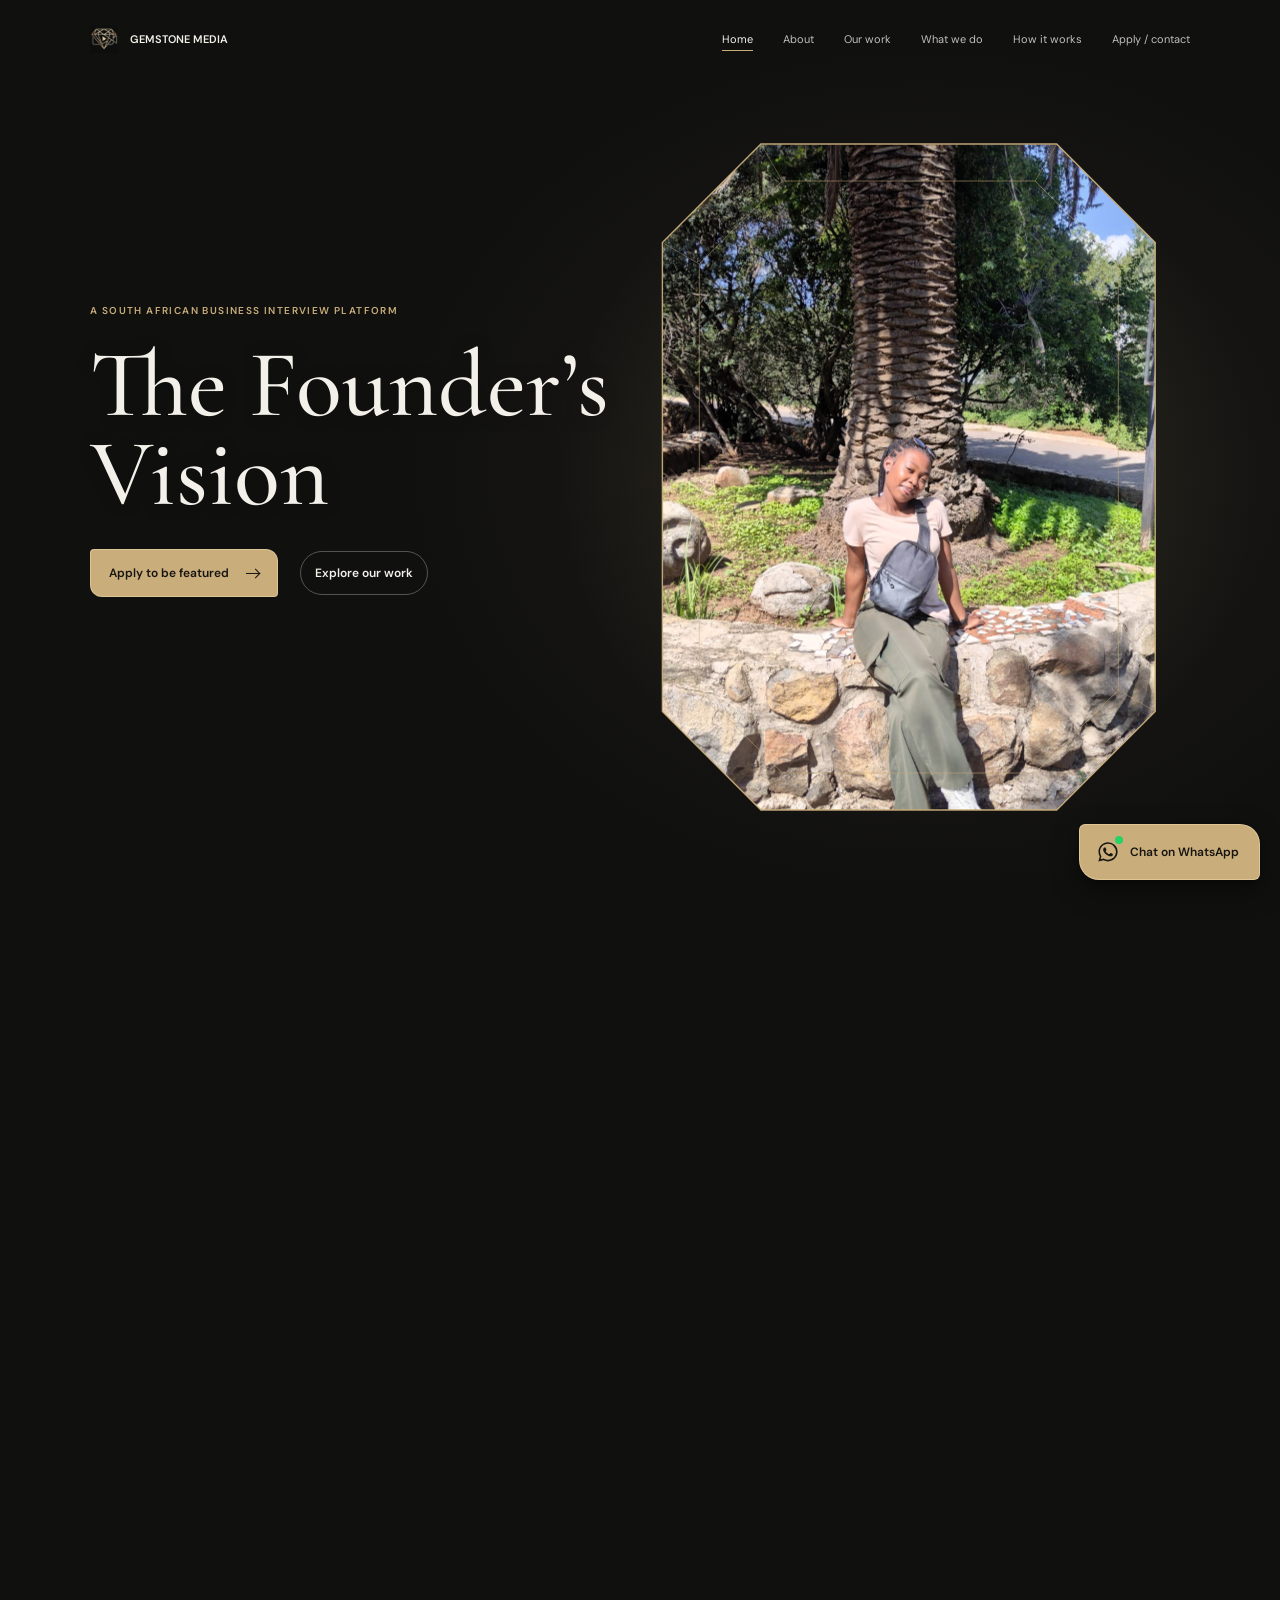
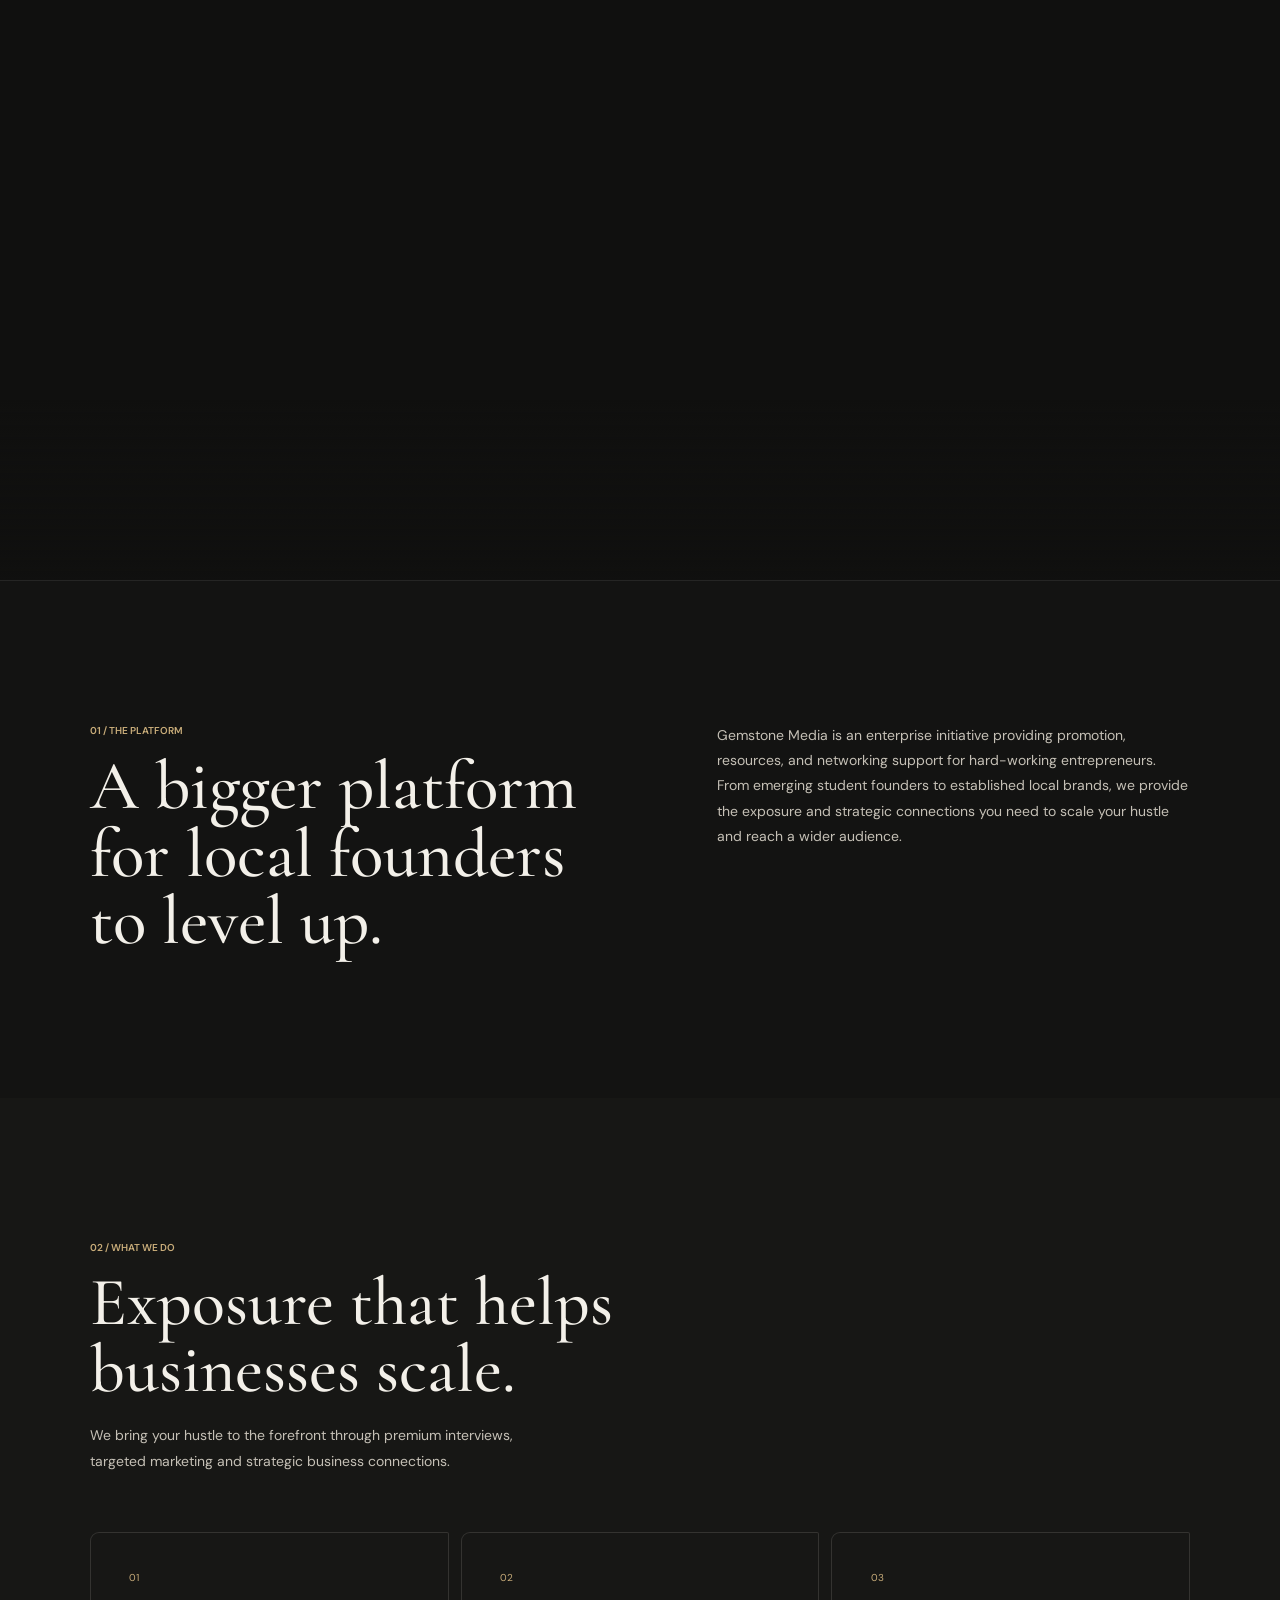
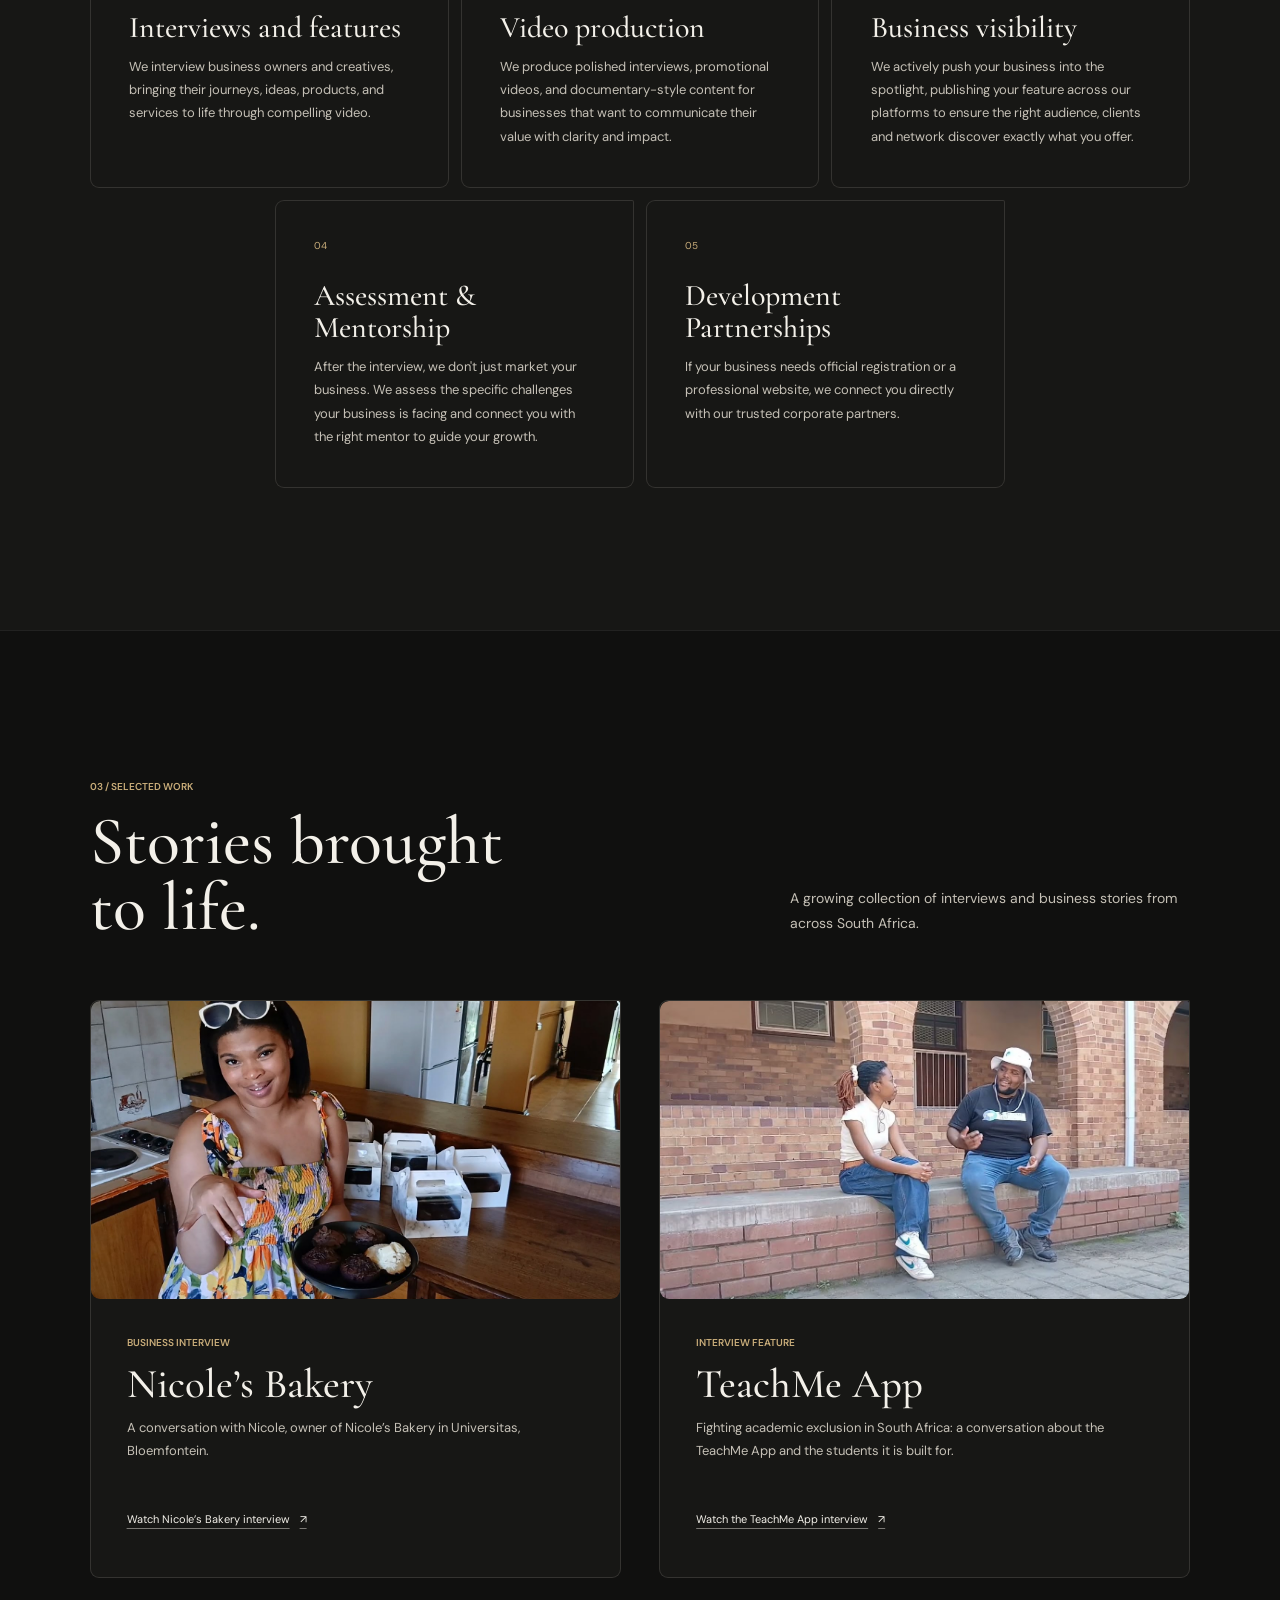
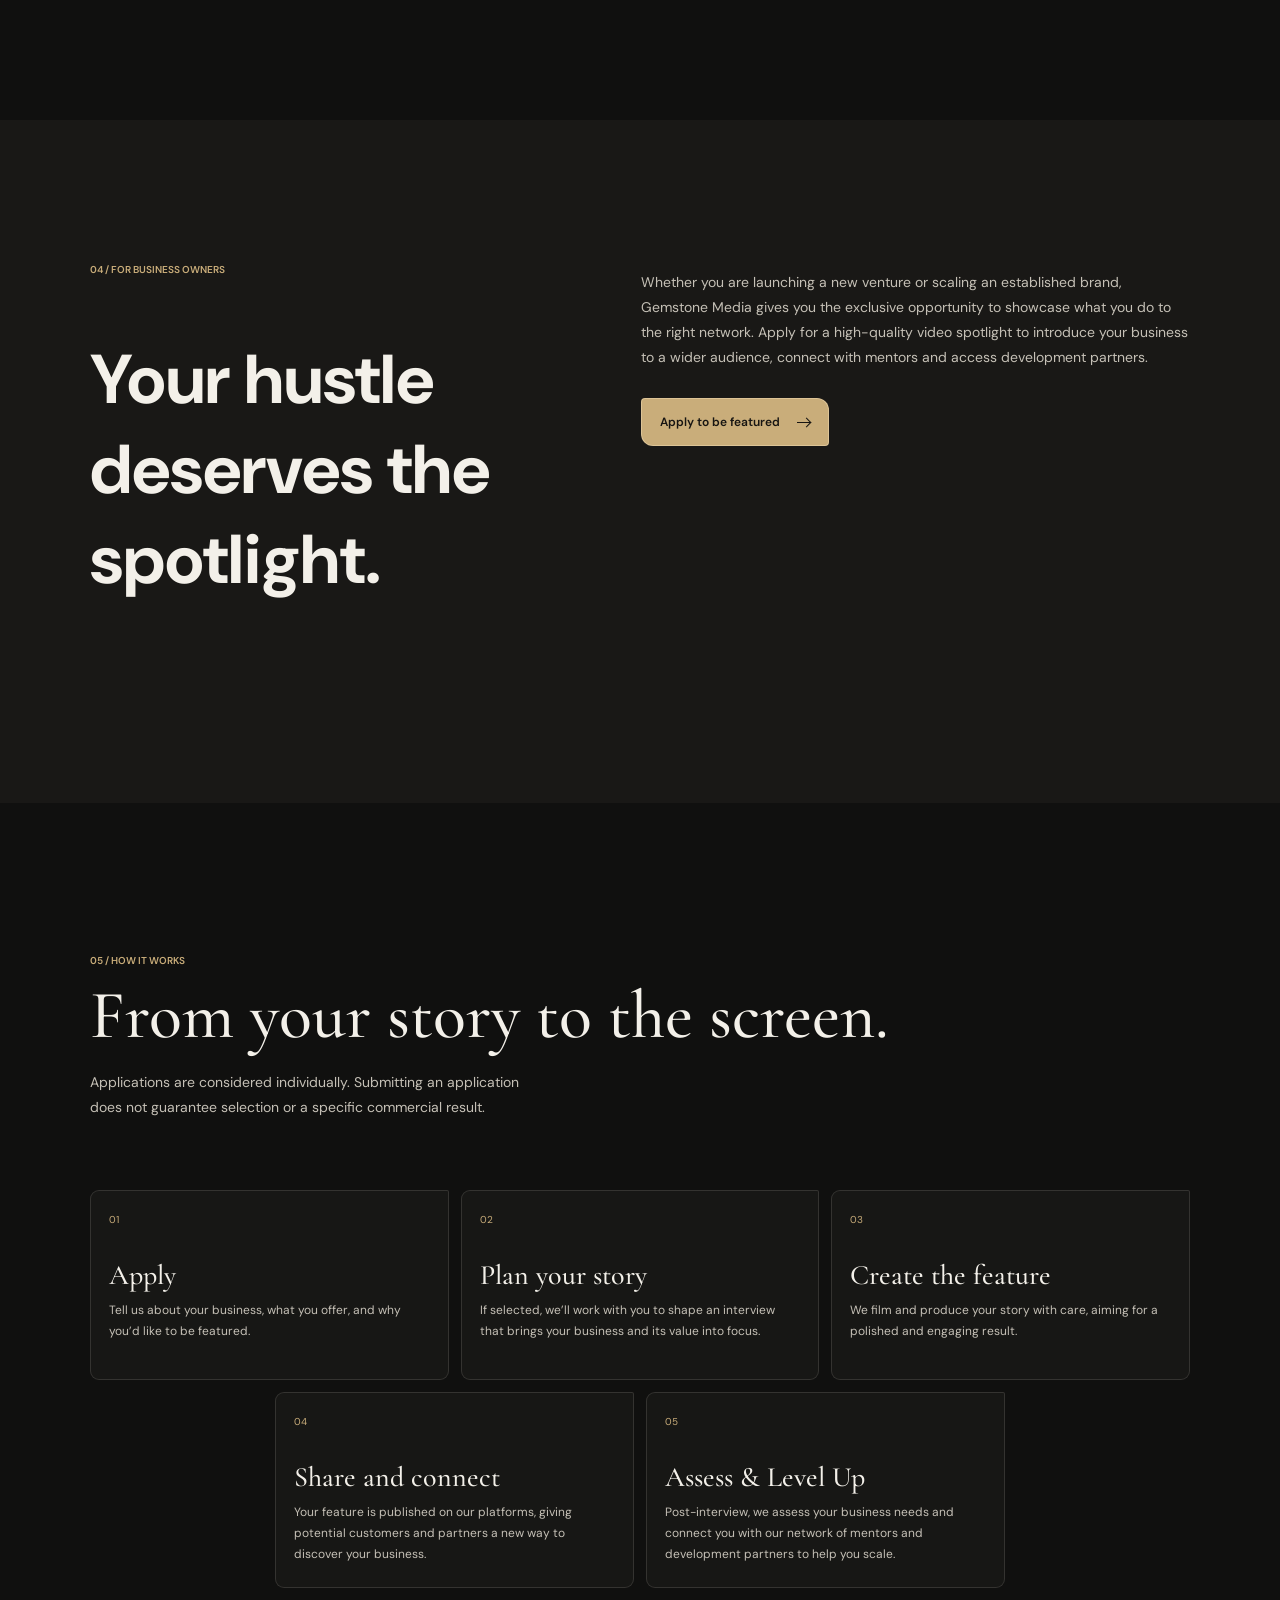
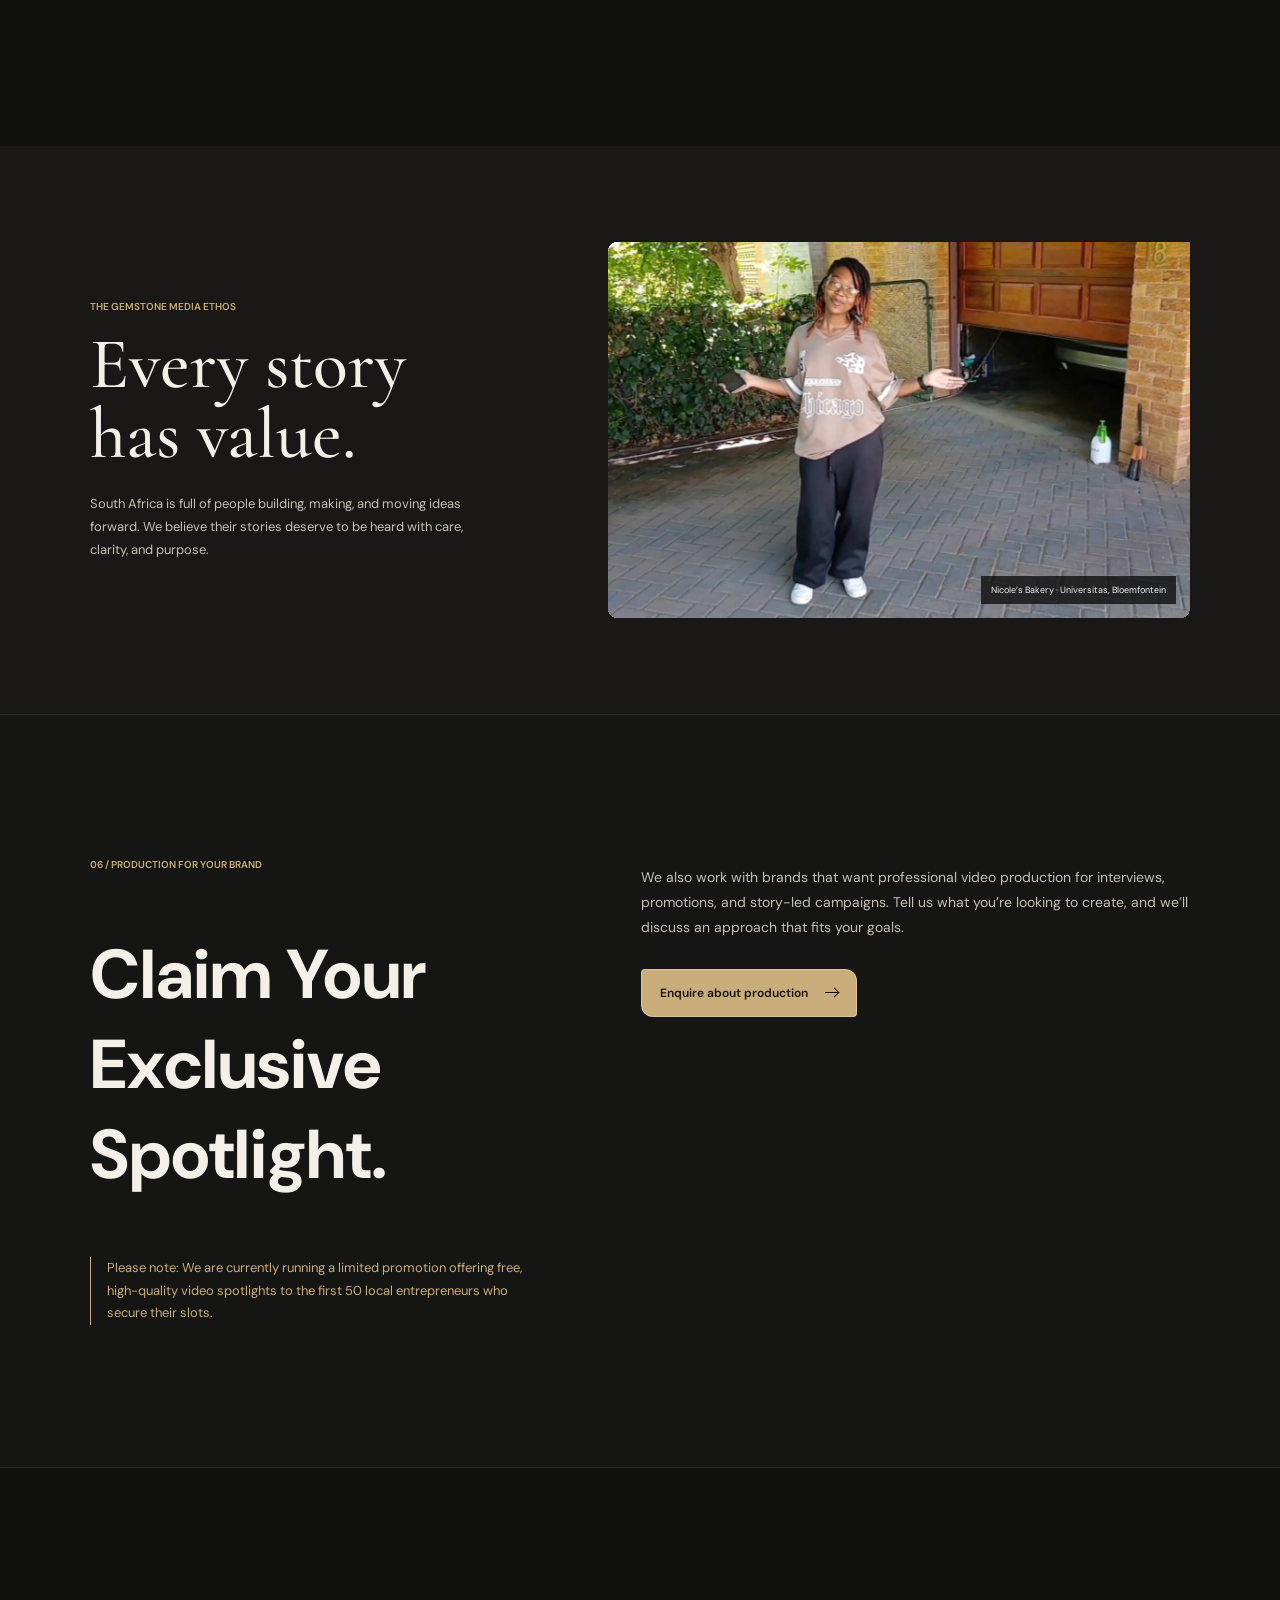
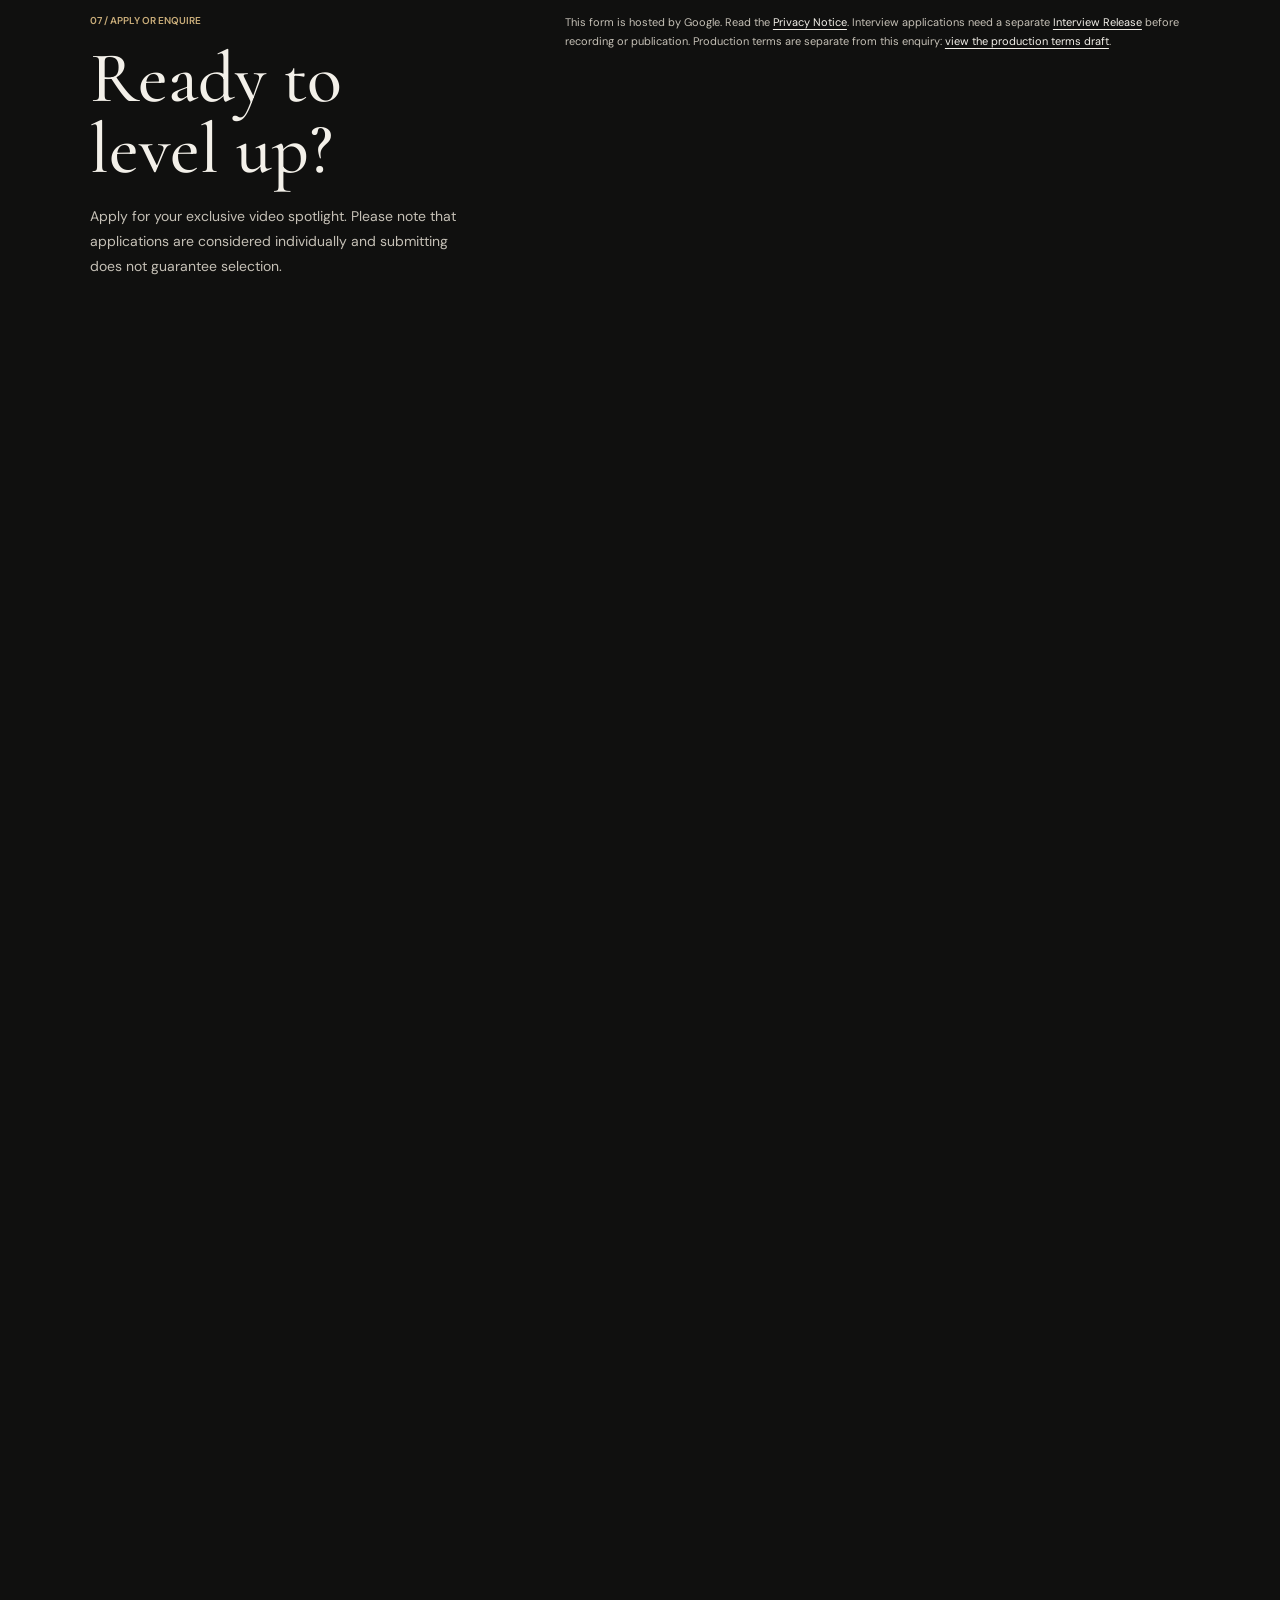
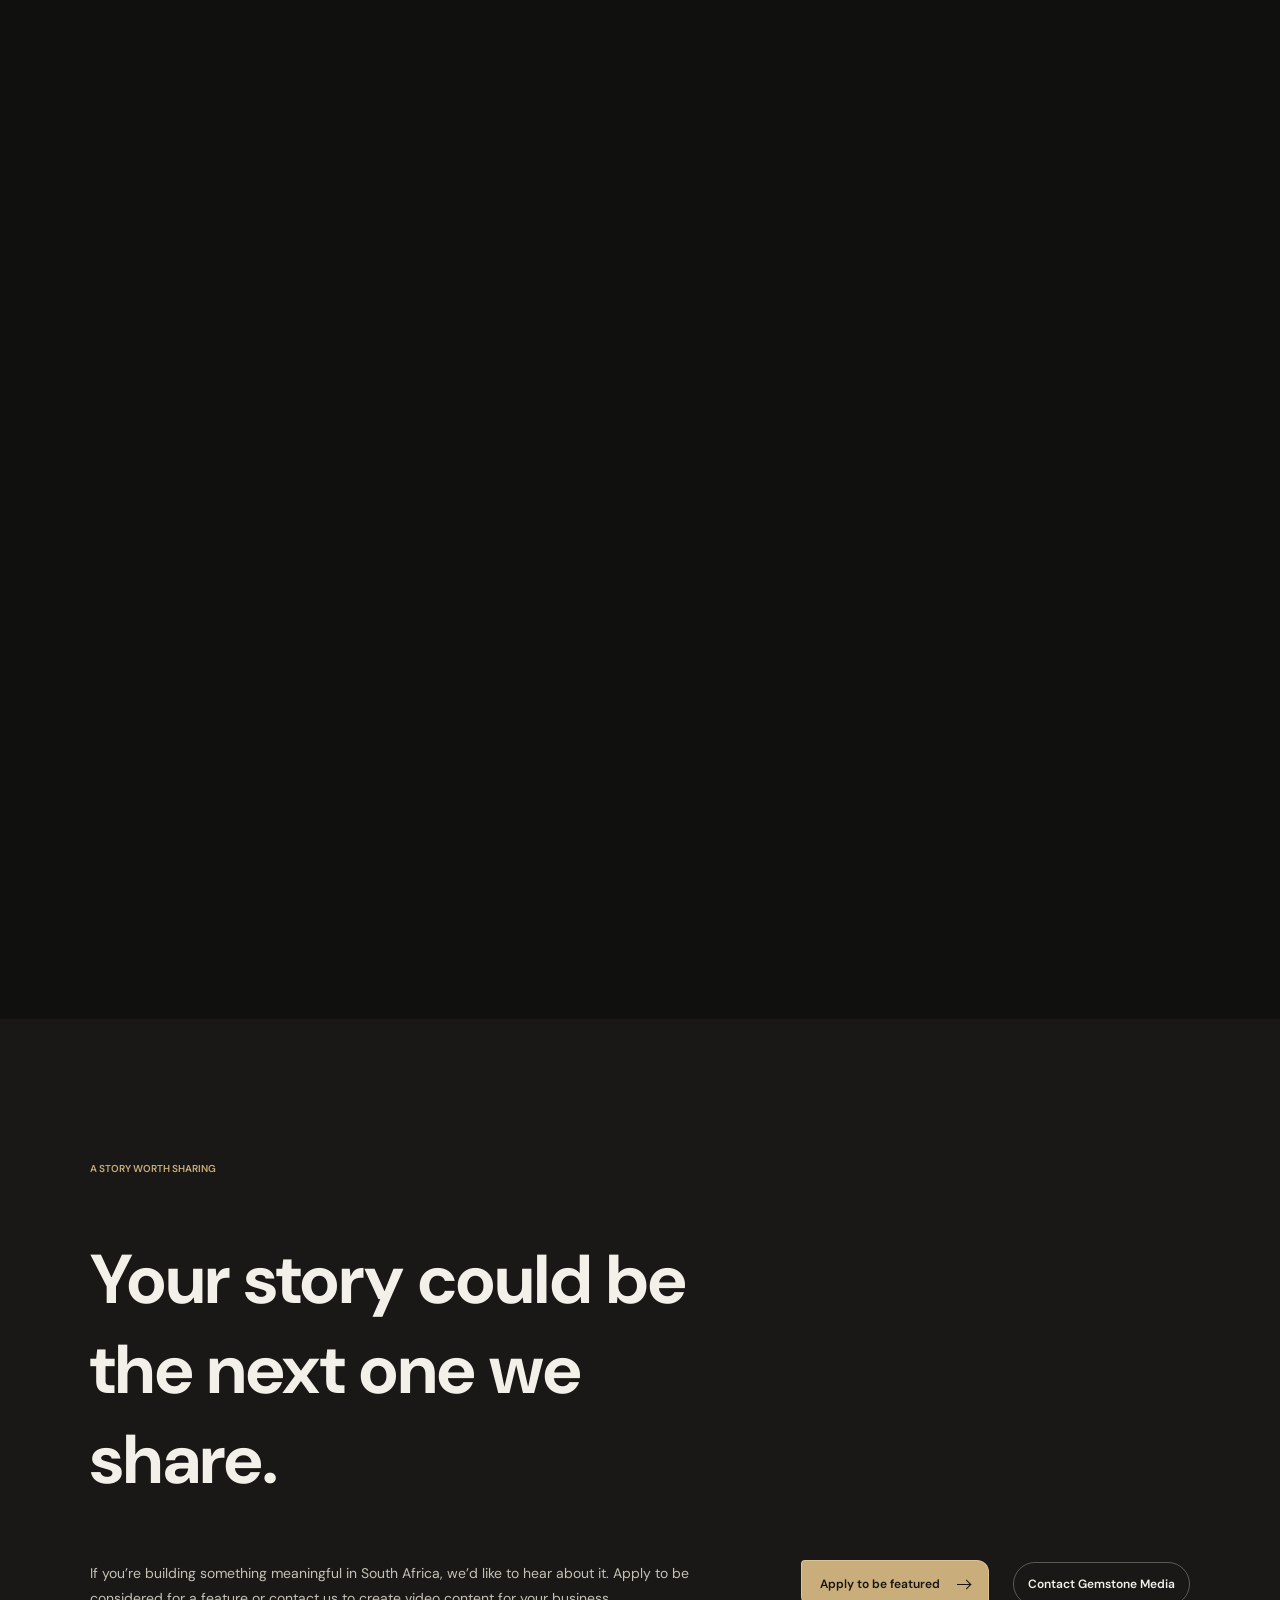
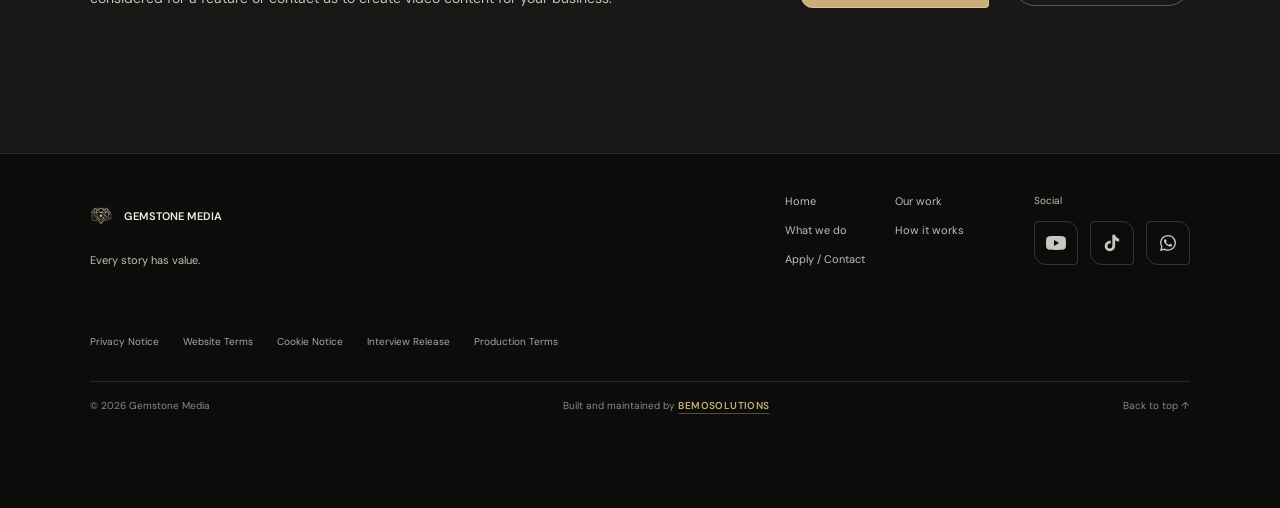
==== commit b3ee4f38: "Organize Gemstone website assets Co-authored-by: Copilot <223556219+Copilot@users.noreply.github.com" ====
--- a/gemstone/index.html
+++ b/gemstone/index.html
@@ -5,24 +5,24 @@
     <meta name="viewport" content="width=device-width, initial-scale=1">
     <meta name="theme-color" content="#10100f">
     <meta name="description" content="Gemstone Media is a South African business interview platform and video production studio. Every story has value.">
-    <link rel="icon" href="../favicon/gemstone-favicon.ico" sizes="any">
-    <link rel="icon" type="image/png" href="../favicon/gemstone-favicon.png" sizes="512x512">
-    <link rel="apple-touch-icon" href="../favicon/gemstone-favicon.png">
+    <link rel="icon" href="./favicon/gemstone-favicon.ico" sizes="any">
+    <link rel="icon" type="image/png" href="./favicon/gemstone-favicon.png" sizes="512x512">
+    <link rel="apple-touch-icon" href="./favicon/gemstone-favicon.png">
     <title>Gemstone Media | South African Business Stories</title>
     <link rel="preconnect" href="https://fonts.googleapis.com">
     <link rel="preconnect" href="https://fonts.gstatic.com" crossorigin>
     <link href="https://fonts.googleapis.com/css2?family=Cormorant+Garamond:wght@400;500;600&family=DM+Sans:wght@400;500;600&display=swap" rel="stylesheet">
-    <link rel="preload" as="image" href="../founder/founder.jpg">
-    <link rel="stylesheet" href="./styles.css?v=social-icons">
-    <link rel="stylesheet" href="./enhance.css?v=social-icons">
+    <link rel="preload" as="image" href="./images/founder.jpg">
+    <link rel="stylesheet" href="./styles.css?v=images-fix">
+    <link rel="stylesheet" href="./enhance.css?v=images-fix">
     <script src="./vendor/lenis.min.js?v=1.1.13" defer></script>
-    <script src="./script.js?v=social-icons" defer></script>
+    <script src="./script.js?v=images-fix" defer></script>
   </head>
   <body>
     <div class="scroll-progress" aria-hidden="true"><span></span></div>
     <header class="site-nav" id="site-nav">
       <a class="wordmark" href="#hero" aria-label="Gemstone Media home">
-        <img class="brand-emblem" src="../favicon/gemstone-favicon.png" alt="" width="28" height="28">
+        <img class="brand-emblem" src="./favicon/gemstone-favicon.png" alt="" width="28" height="28">
         <span>GEMSTONE MEDIA</span>
       </a>
       <nav class="site-links" id="site-links" aria-label="Main navigation">
@@ -44,7 +44,7 @@
         <div class="stage">
           <div class="hero-glow" aria-hidden="true"></div>
           <div class="hero-photo">
-            <img class="hero-photo__img" src="../founder/founder.jpg" alt="The founder of Gemstone Media sitting on a stone garden wall under a palm tree." width="1200" height="1484" fetchpriority="high" decoding="async">
+            <img class="hero-photo__img" src="./images/founder.jpg" alt="The founder of Gemstone Media sitting on a stone garden wall under a palm tree." width="1200" height="1484" fetchpriority="high" decoding="async">
           </div>
           <div class="hero-shade" aria-hidden="true"></div>
           <svg class="hero-facets" aria-hidden="true" focusable="false">
@@ -137,7 +137,7 @@
           <div class="portfolio-grid">
             <article class="portfolio-card">
               <div class="portfolio-card__visual" data-motion-reveal data-story-reveal data-parallax>
-                <img src="../Interviews/interview.jpg" alt="Nicole at Nicole’s Bakery in Universitas, Bloemfontein." loading="lazy" decoding="async">
+                <img src="./images/interview.jpg" alt="Nicole at Nicole’s Bakery in Universitas, Bloemfontein." loading="lazy" decoding="async">
               </div>
               <div class="portfolio-card__copy" data-motion-reveal>
                 <p class="project-category">Business interview</p>
@@ -148,7 +148,7 @@
             </article>
             <article class="portfolio-card">
               <div class="portfolio-card__visual" data-motion-reveal data-story-reveal data-parallax>
-                <img src="../Interviews/teachme.jpg" alt="A Gemstone Media interview about the TeachMe App, filmed on a campus wall." loading="lazy" decoding="async">
+                <img src="./images/teachme.jpg" alt="A Gemstone Media interview about the TeachMe App, filmed on a campus wall." loading="lazy" decoding="async">
               </div>
               <div class="portfolio-card__copy" data-motion-reveal>
                 <p class="project-category">Interview feature</p>
@@ -218,7 +218,7 @@
           <p>South Africa is full of people building, making, and moving ideas forward. We believe their stories deserve to be heard with care, clarity, and purpose.</p>
         </div>
         <div class="statement-visual" data-motion-reveal data-parallax>
-          <img src="../Interviews/interview2.jpg" alt="Nicole at the bakery in Universitas, Bloemfontein." loading="lazy" decoding="async">
+          <img src="./images/interview2.jpg" alt="Nicole at the bakery in Universitas, Bloemfontein." loading="lazy" decoding="async">
           <span>Nicole’s Bakery · Universitas, Bloemfontein</span>
         </div>
       </section>
@@ -271,7 +271,7 @@
       <div class="section-shell footer-top" data-motion-reveal>
         <div class="footer-brand">
           <a class="wordmark" href="#hero" aria-label="Gemstone Media home">
-            <img class="brand-emblem brand-emblem--footer" src="../favicon/gemstone-favicon.png" alt="" width="22" height="22" loading="lazy">
+            <img class="brand-emblem brand-emblem--footer" src="./favicon/gemstone-favicon.png" alt="" width="22" height="22" loading="lazy">
             <span>GEMSTONE MEDIA</span>
           </a>
           <p>Every story has value.</p>
@@ -297,8 +297,9 @@
         <a href="./policies.html#interview-release">Interview Release</a>
         <a href="./policies.html#production-terms">Production Terms</a>
       </nav>
-      <div class="section-shell footer-bottom" data-motion-reveal>
+      <div class="section-shell footer-bottom">
         <span>© <span id="current-year">2026</span> Gemstone Media</span>
+        <span class="footer-credit">Built and maintained by <a href="https://bemosolutions.co.za" target="_blank" rel="noopener">BEMOSOLUTIONS</a></span>
         <a href="#hero">Back to top ↑</a>
       </div>
     </footer>
--- a/gemstone/enhance.css
+++ b/gemstone/enhance.css
@@ -428,6 +428,47 @@
   .social-links {
     grid-column: 1 / -1;
     justify-self: start;
+  }
+}
+
+/* ---------- Footer credit ---------- */
+.footer-bottom {
+  flex-wrap: wrap;
+  gap: 10px 24px;
+  padding-bottom: 76px; /* room for the WhatsApp button */
+}
+
+.policy-credit {
+  margin: 8px 0 0;
+  color: rgba(243, 240, 233, 0.55);
+  font-size: 10px;
+}
+
+.policy-footer .policy-credit a {
+  display: inline;
+  min-height: 0;
+}
+
+.policy-footer .policy-credit a,
+.footer-bottom .footer-credit a {
+  color: var(--gold);
+  font-weight: 600;
+  letter-spacing: 0.04em;
+  text-decoration: underline;
+  text-decoration-color: rgba(201, 173, 122, 0.4);
+  text-underline-offset: 4px;
+}
+
+.policy-footer .policy-credit a:hover,
+.footer-bottom .footer-credit a:hover {
+  color: #e1c99b;
+  text-decoration-color: currentColor;
+}
+
+@media (max-width: 700px) {
+  .footer-credit {
+    order: 3;
+    flex-basis: 100%;
   }
 }
 
